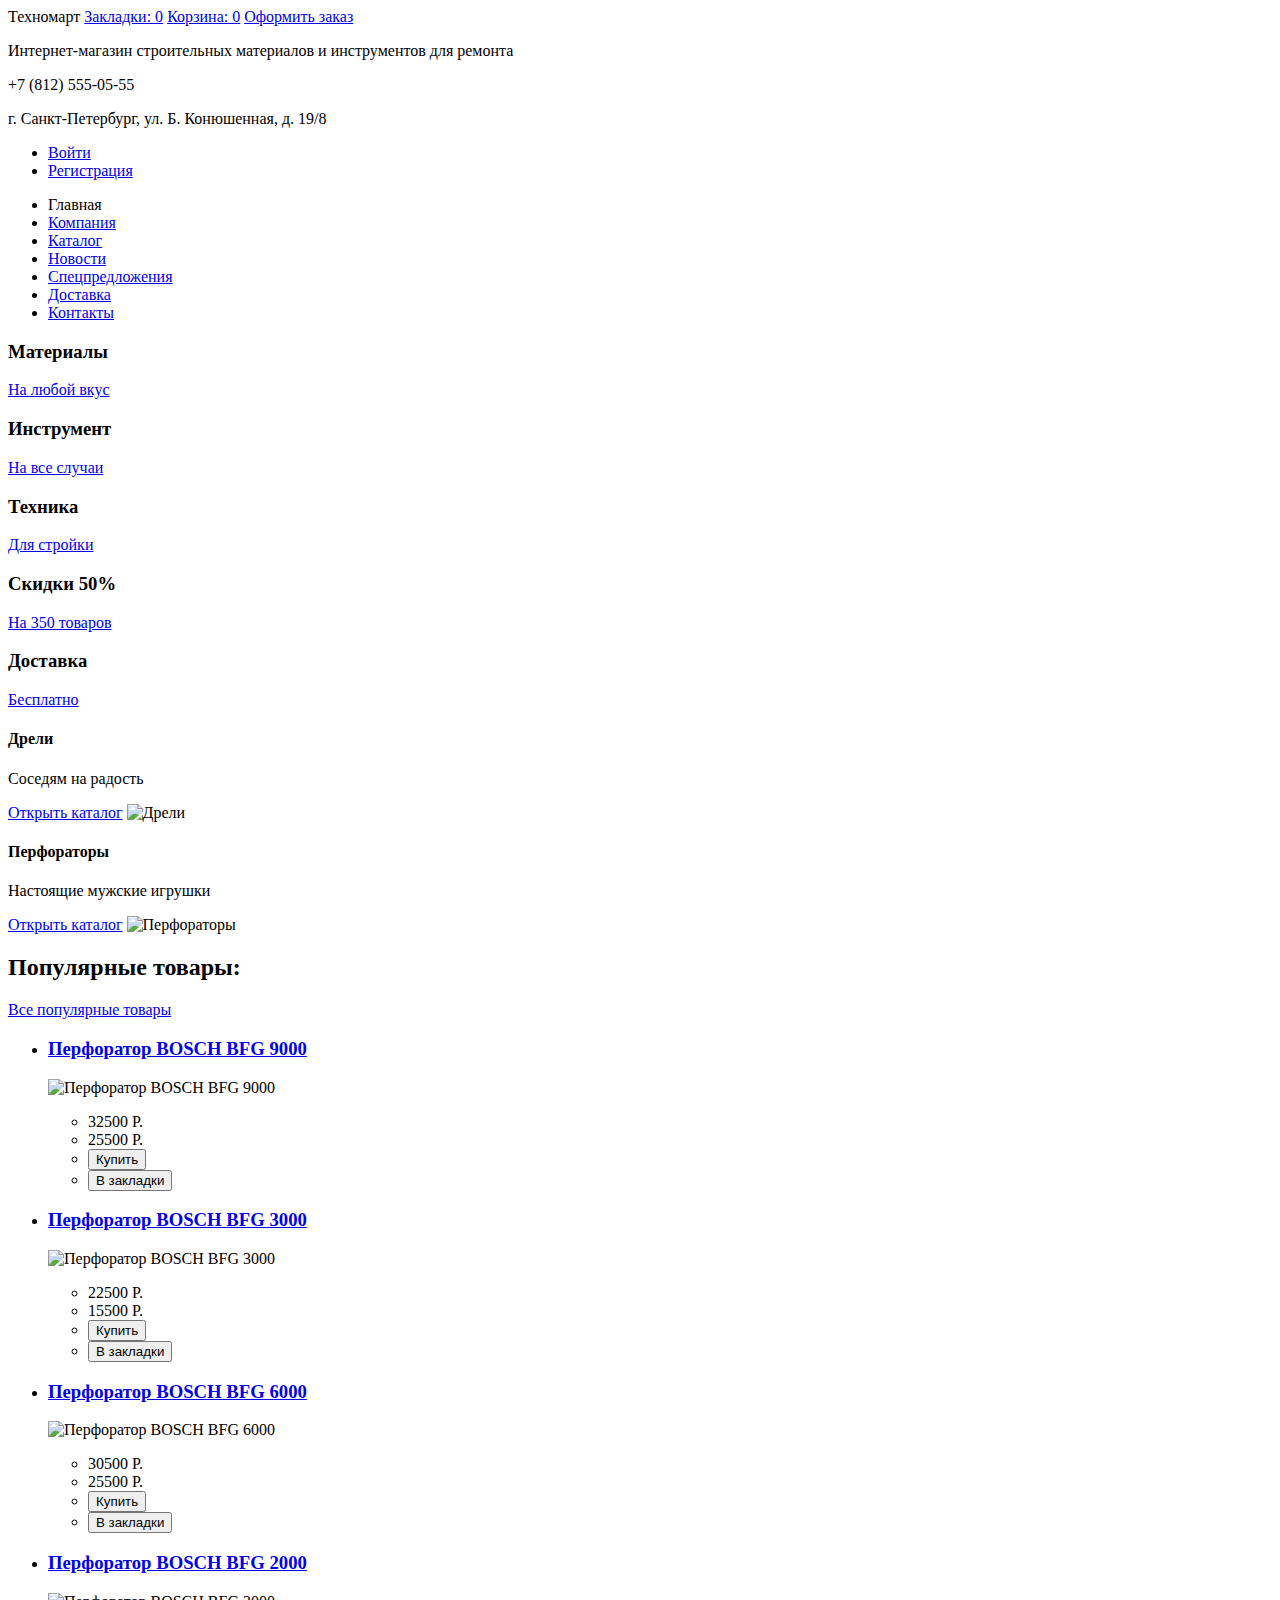
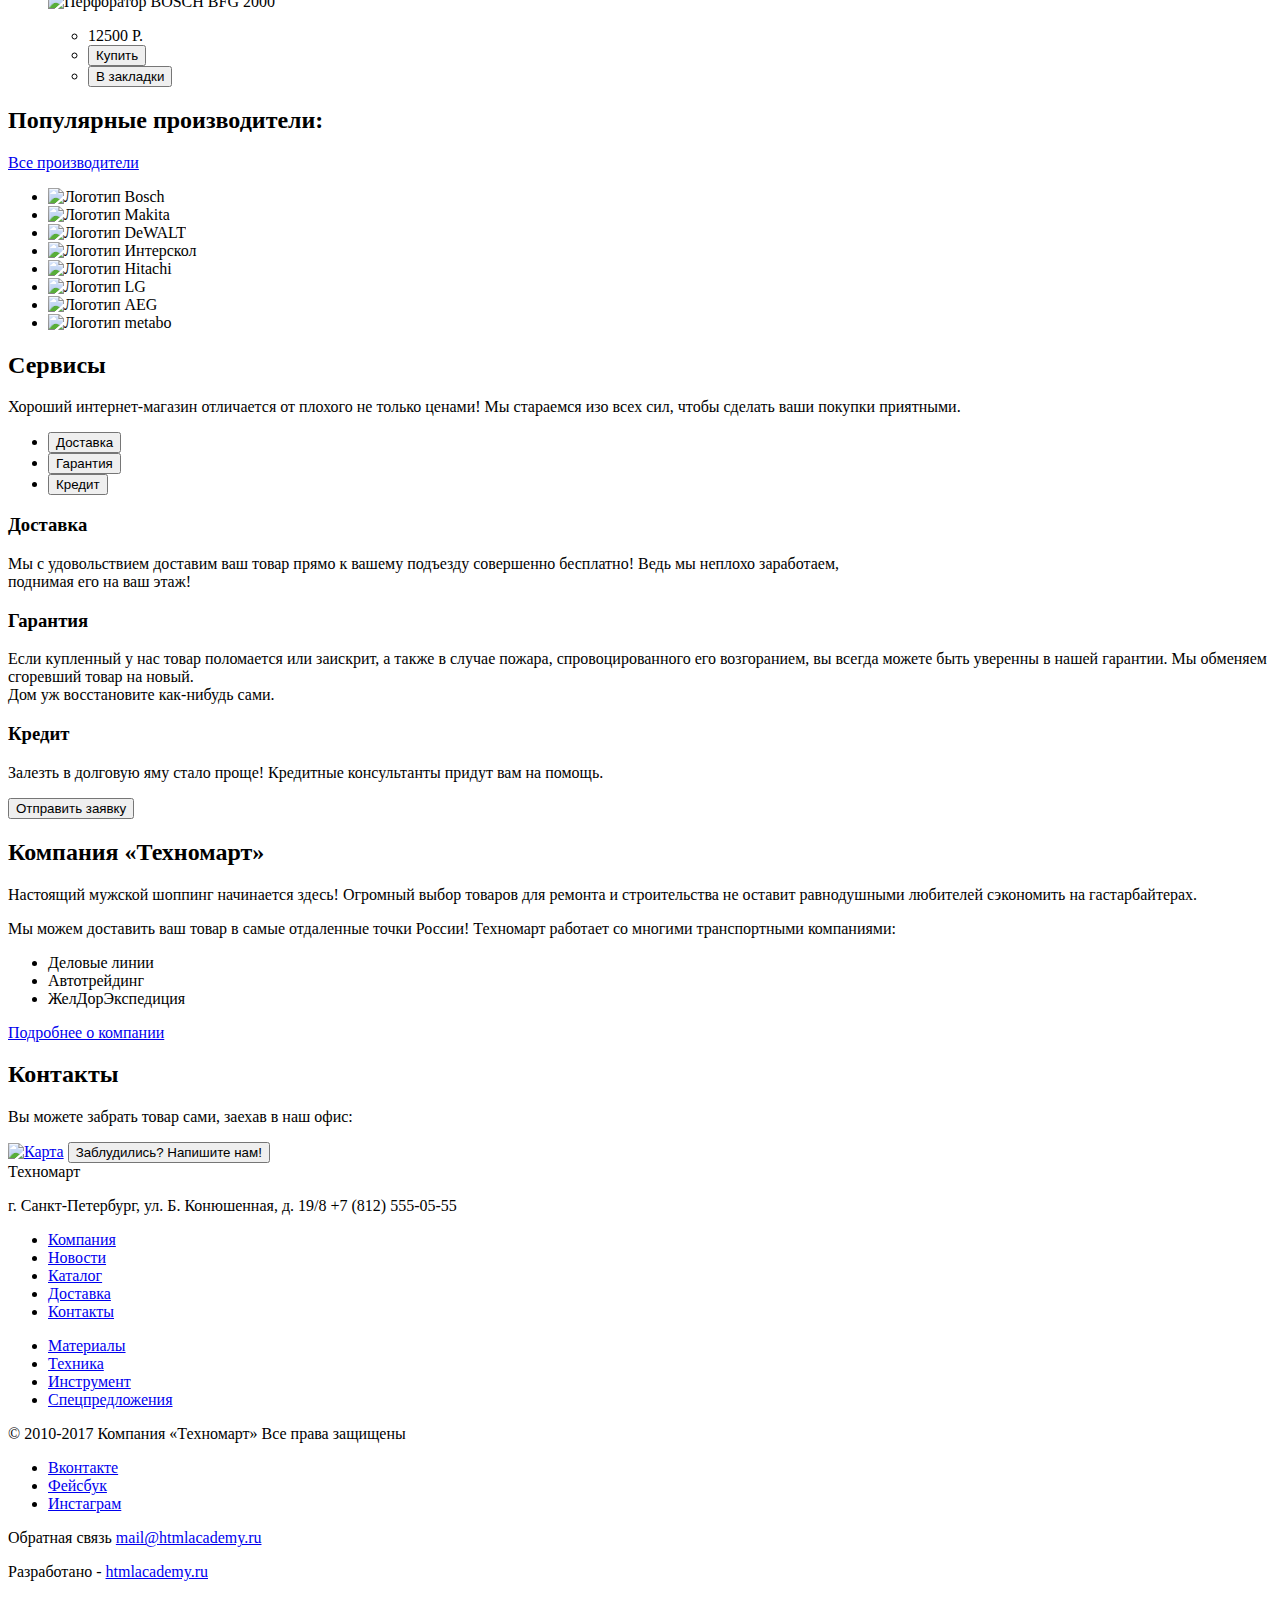
==== index.html @ b4d41f99 "Дополнила разметку личного проекта" ====
<!DOCTYPE html>
<html lang="ru">

<head>
  <meta charset="utf-8">
  <title>HTML Academy: Техномарт</title>
</head>

<body>
  <header>
    <div>
      <a>Техномарт</a>
      <a href="#">Закладки: 0</a>
      <a href="#">Корзина: 0</a>
      <a href="#">Оформить заказ</a>
    </div>
    <p>Интернет-магазин
      строительных материалов
      и инструментов для ремонта</p>
    <p>+7 (812) 555-05-55</p>
    <p>г. Санкт-Петербург, ул. Б. Конюшенная, д. 19/8</p>
    <ul>
      <li><a href="#">Войти</a></li>
      <li><a href="#">Регистрация</a></li>
    </ul>
    <nav>
      <ul>
        <li><a>Главная</a></li>
        <li><a href="#">Компания</a></li>
        <li><a href="catalog.html">Каталог</a></li>
        <li><a href="#">Новости</a></li>
        <li><a href="#">Спецпредложения</a></li>
        <li><a href="#">Доставка</a></li>
        <li><a href="#">Контакты</a></li>
      </ul>
    </nav>
  </header>
  <main>
    <h1 hidden>Интернет-магазин «Техномарт»</h1>
    <section>
      <h2 hidden>Промо-блок</h2>
      <div class="new">
        <h3><span>Материалы</span></h3>
        <a href="#">На любой вкус</a>
      </div>
      <div>
        <h3><span>Инструмент</span></h3>
        <a href="#">На все случаи</a>
      </div>
      <div>
        <h3><span>Техника</span></h3>
        <a href="#">Для стройки</a>
      </div>
      <div>
        <h3><span>Скидки 50%</span></h3>
        <a href="#">На 350 товаров</a>
      </div>
      <div>
        <h3><span>Доставка</span></h3>
        <a href="#">Бесплатно</a>
      </div>
      <div class="slider-top">
        <div>
          <h4>Дрели</h4>
          <p>Соседям на радость</p>
          <a href="catalog.html">Открыть каталог</a>
          <img src="img/slider_drill.jpg" alt="Дрели">
        </div>
        <div>
          <h4>Перфораторы</h4>
          <p>Настоящие мужские игрушки</p>
          <a href="catalog.html">Открыть каталог</a>
          <img src="img/slider_perforator.jpg" alt="Перфораторы">
        </div>
      </div>
    </section>
    <section>
      <h2>Популярные товары:</h2>
      <a href="#">Все популярные товары</a>
      <ul>
        <li>
          <h3><a href="#">Перфоратор BOSCH BFG 9000</a></h3>
          <p><img src="img/bfg9000.jpg" alt="Перфоратор BOSCH BFG 9000"></p>
          <ul>
            <li>32500 Р.</li>
            <li>25500 Р.</li>
          </ul>
          <ul>
            <li><button type="button">Купить</button></li>
            <li><button type="button">В закладки</button></li>
          </ul>
        </li>
        <li>
          <h3><a href="#">Перфоратор BOSCH BFG 3000</a></h3>
          <p><img src="img/bfg3000.jpg" alt="Перфоратор BOSCH BFG 3000"></p>
          <ul>
            <li>22500 Р.</li>
            <li>15500 Р.</li>
          </ul>
          <ul>
            <li><button type="button">Купить</button></li>
            <li><button type="button">В закладки</button></li>
          </ul>
        </li>
        <li>
          <h3><a href="#">Перфоратор BOSCH BFG 6000</a></h3>
          <p><img src="img/bfg6000.jpg" alt="Перфоратор BOSCH BFG 6000"></p>
          <ul>
            <li>30500 Р.</li>
            <li>25500 Р.</li>
          </ul>
          <ul>
            <li><button type="button">Купить</button></li>
            <li><button type="button">В закладки</button></li>
          </ul>
        </li>
        <li>
          <h3><a href="#">Перфоратор BOSCH BFG 2000</a></h3>
          <p><img src="img/bfg2000" alt="Перфоратор BOSCH BFG 2000"></p>
          <ul>
            <li>12500 Р.</li>
          </ul>
          <ul>
            <li><button type="button">Купить</button></li>
            <li><button type="button">В закладки</button></li>
          </ul>
        </li>
      </ul>
    </section>
    <section>
      <h2>Популярные производители:</h2>
      <a href="#">Все производители</a>
      <ul>
        <li><a src="#"><img src="img/bosch.jpg" alt="Логотип Bosch"></a></li>
        <li><a src="#"><img src="img/makita.jpg" alt="Логотип Makita"></a></li>
        <li><a src="#"><img src="img/dewalt.jpg" alt="Логотип DeWALT"></a></li>
        <li><a src="#"><img src="img/interskol.jpg" alt="Логотип Интерскол"></a></li>
        <li><a src="#"><img src="img/hitachi.jpg" alt="Логотип Hitachi"></a></li>
        <li><a src="#"><img src="img/lg.jpg" alt="Логотип LG"></a></li>
        <li><a src="#"><img src="img/aeg.jpg" alt="Логотип AEG"></a></li>
        <li><a src="#"><img src="img/metabo.jpg" alt="Логотип metabo"></a></li>
      </ul>
    </section>
    <section>
      <h2>Сервисы</h2>
      <p>Хороший интернет-магазин отличается от плохого не только ценами! Мы стараемся изо всех сил, чтобы сделать ваши
        покупки приятными.</p>
      <div class="slider-down">
        <ul>
          <li><button type="button">Доставка</button></li>
          <li><button type="button">Гарантия</button></li>
          <li><button type="button">Кредит</button></li>
        </ul>
        <div>
          <h3>Доставка</h3>
          <p>Мы с удовольствием доставим ваш товар прямо к вашему подъезду совершенно бесплатно!
            Ведь мы неплохо заработаем,<br> поднимая его на ваш этаж!</p>
        </div>
        <div>
          <h3>Гарантия</h3>
          <p>Если купленный у нас товар поломается или заискрит,
            а также в случае пожара, спровоцированного его возгоранием, вы
            всегда можете быть уверенны в нашей гарантии. Мы обменяем
            сгоревший товар на новый.<br>
            Дом уж восстановите как-нибудь сами.</p>
        </div>
        <div>
          <h3>Кредит</h3>
          <p>Залезть в долговую яму стало проще!
            Кредитные консультанты придут вам на помощь.</p>
          <button type="button">Отправить заявку</button>
        </div>
      </div>
    </section>
    <section>
      <h2>Компания «Техномарт»</h2>
      <p>Настоящий мужской шоппинг начинается здесь! Огромный выбор товаров для ремонта и
        строительства не оставит равнодушными любителей сэкономить на гастарбайтерах.</p>
      <p>Мы можем доставить ваш товар в самые отдаленные точки России!
        Техномарт работает со многими транспортными компаниями:</p>
      <ul>
        <li>Деловые линии</li>
        <li>Автотрейдинг</li>
        <li>ЖелДорЭкспедиция</li>
      </ul>
      <a href="#">Подробнее о компании</a>
    </section>
    <section>
      <h2>Контакты</h2>
      <p>Вы можете забрать товар сами, заехав в наш офис:</p>
      <a href="#"><img src="img/map.svg" alt="Карта"></a>
      <button type="button">Заблудились? Напишите нам!</button>
    </section>
  </main>
  <footer>
    <a>Техномарт</a>
    <p>г. Санкт-Петербург, ул. Б. Конюшенная, д. 19/8
      +7 (812) 555-05-55</p>
    <ul>
      <li><a href="#">Компания</a></li>
      <li><a href="#">Новости</a></li>
      <li><a href="catalog.html">Каталог</a></li>
      <li><a href="#">Доставка</a></li>
      <li><a href="#">Контакты</a></li>
    </ul>
    <ul>
      <li><a href="#">Материалы</a></li>
      <li><a href="#">Техника</a></li>
      <li><a href="#">Инструмент</a></li>
      <li><a href="#">Спецпредложения</a></li>
    </ul>
    <p>&copy; 2010-2017 Компания «Техномарт»
      Все права защищены</p>
    <div>
      <ul>
        <li><a href="#">Вконтакте</a></li>
        <li><a href="#">Фейсбук</a></li>
        <li><a href="#">Инстаграм</a></li>
      </ul>
    </div>
    <p>Обратная связь
      <a href="mailto:mail@htmlacademy.ru">mail@htmlacademy.ru</a></p>
    <p>Разработано -
      <a href="https://htmlacademy.ru/intensive/htmlcss">htmlacademy.ru</a></p>
  </footer>
</body>

</html>
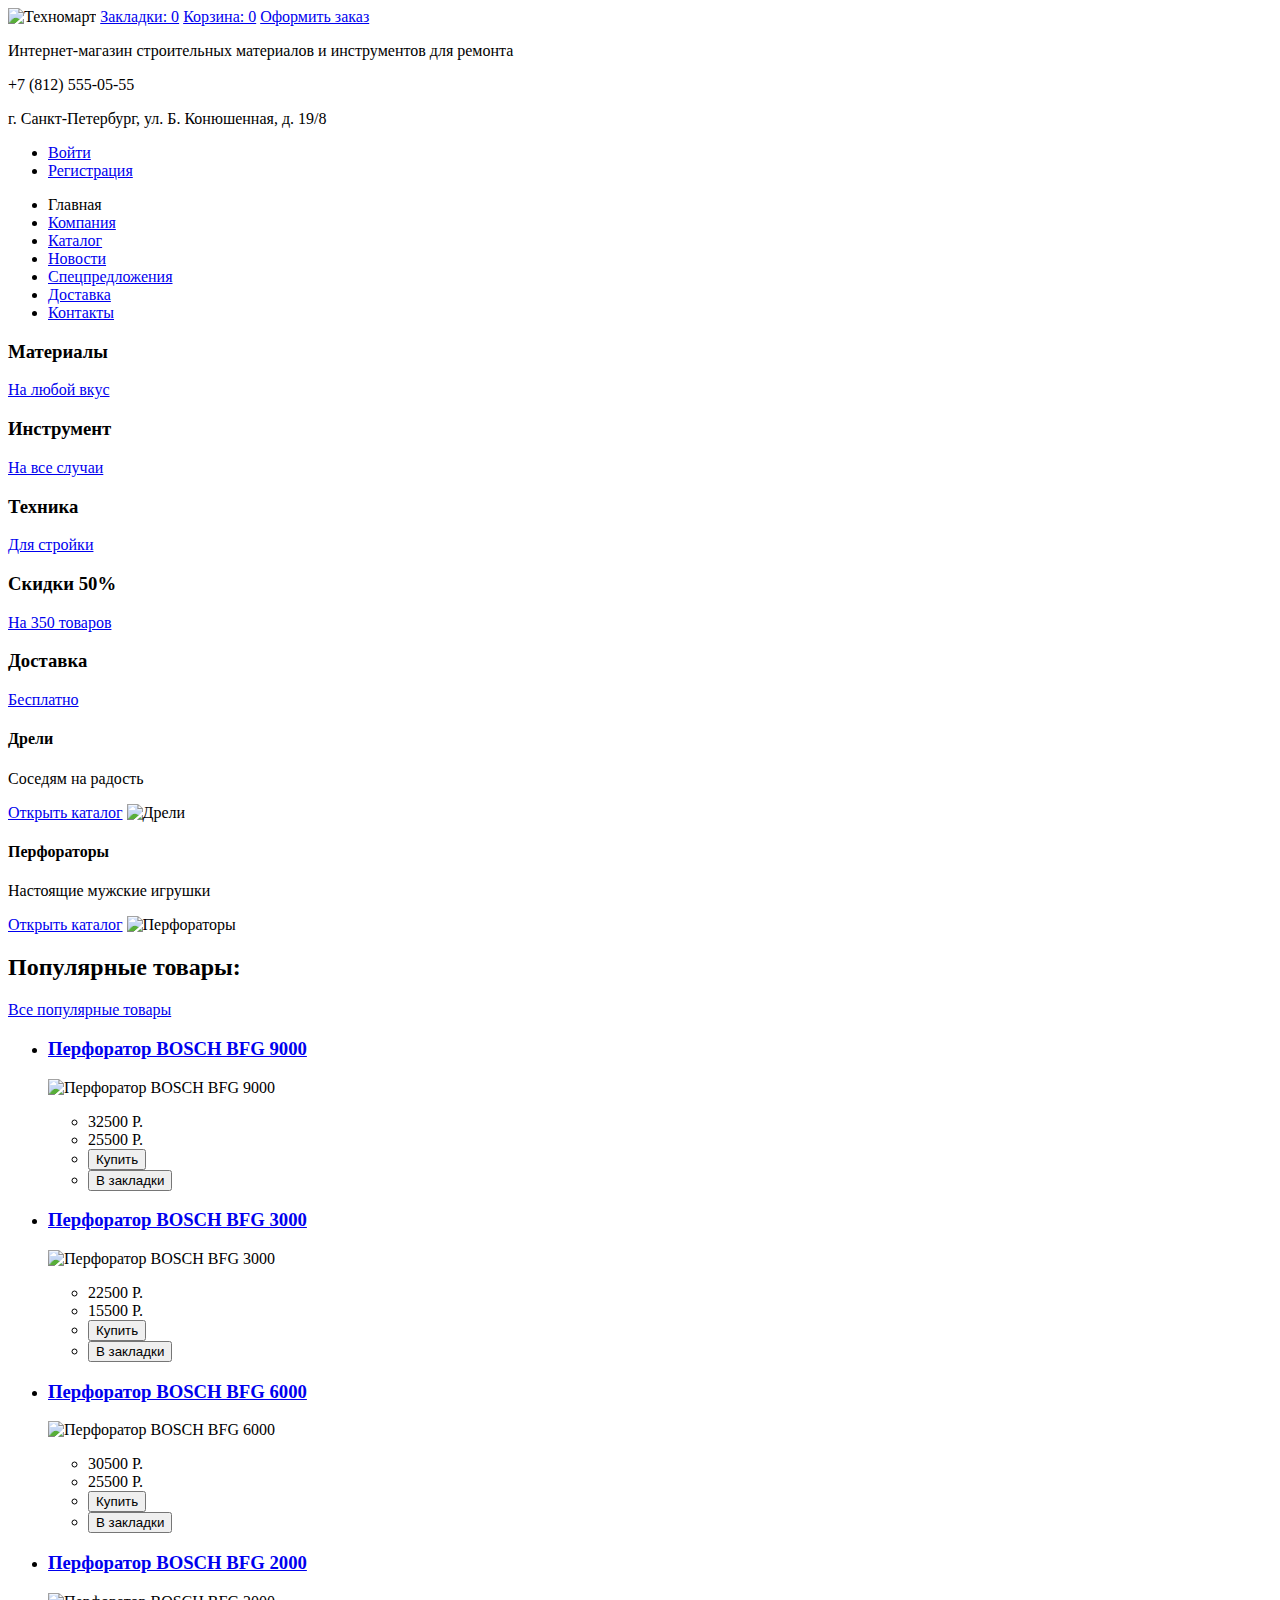
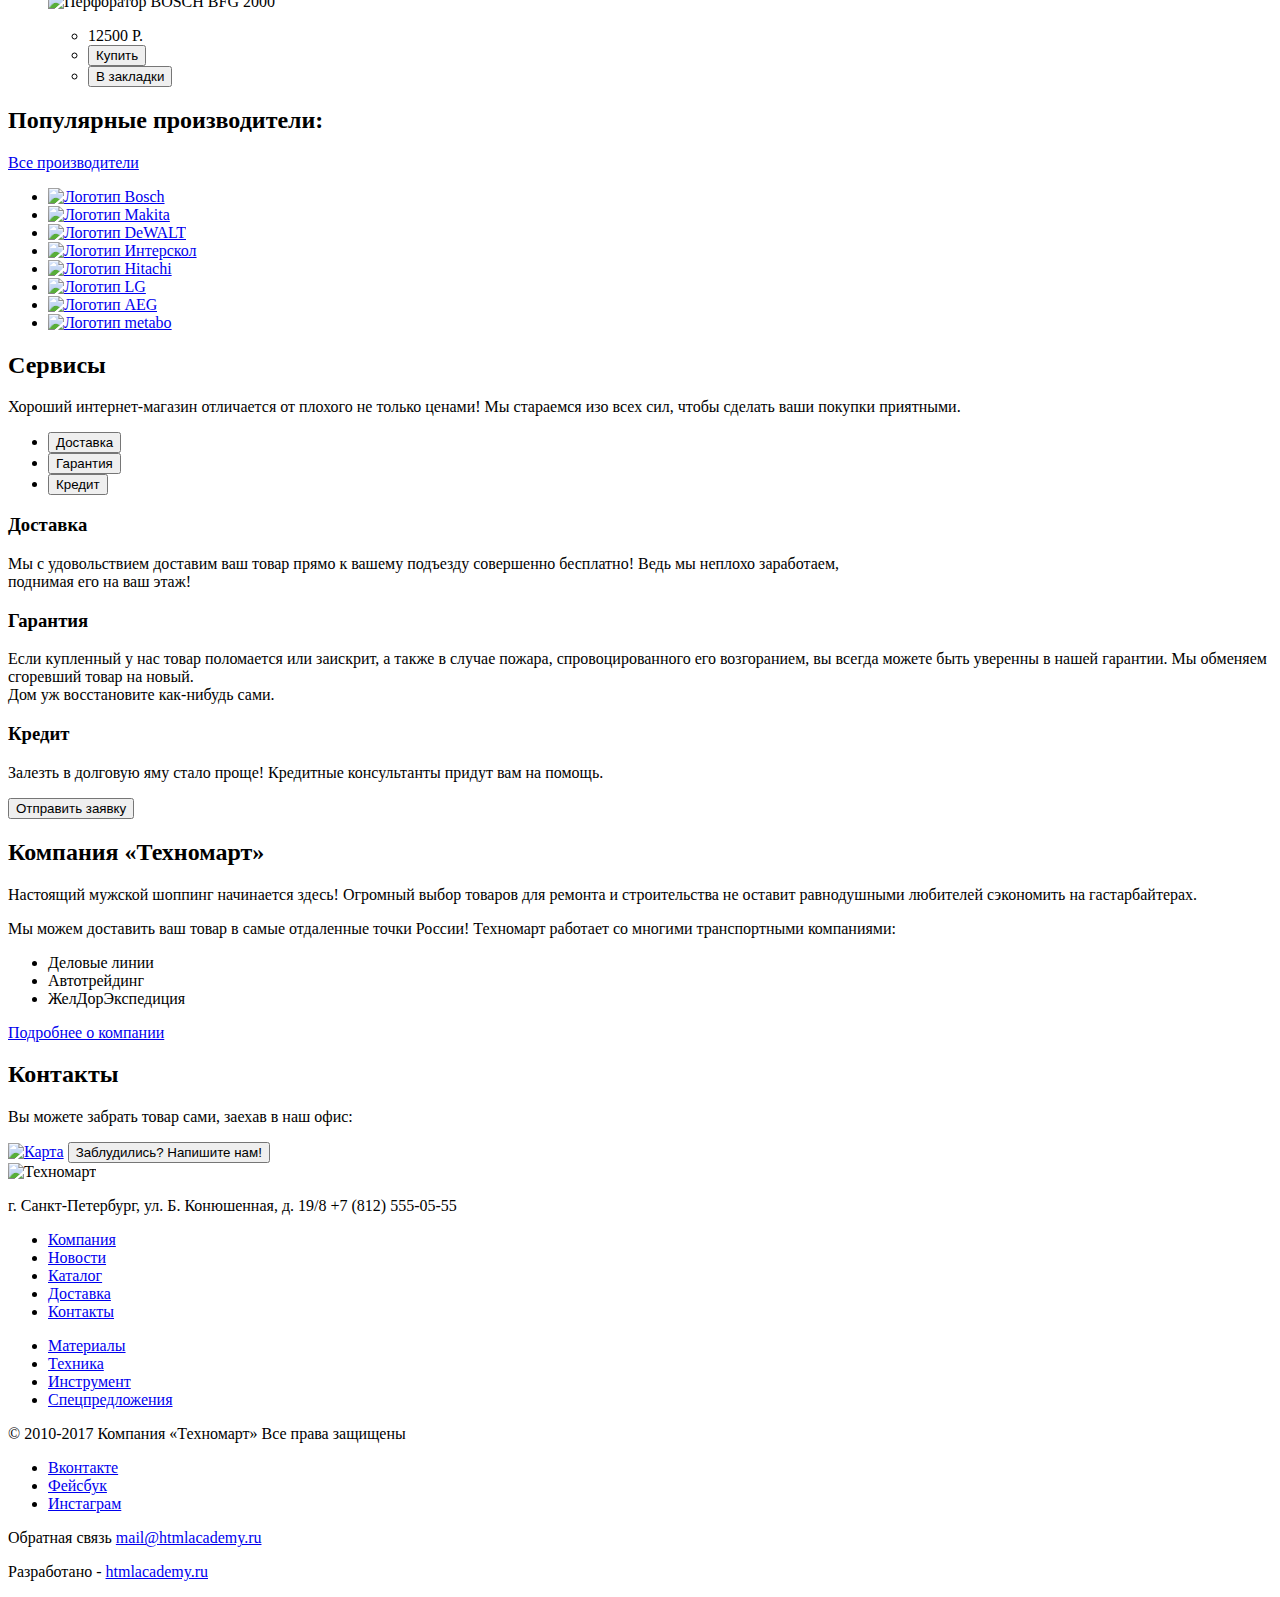
==== commit cc29f1f8: "Начинаем готовить графику" ====
--- a/index.html
+++ b/index.html
@@ -9,7 +9,7 @@
 <body>
   <header>
     <div>
-      <a>Техномарт</a>
+      <a><img src="img/logo-tekhnomart.png" width="109" height="19" alt="Техномарт"></a>
       <a href="#">Закладки: 0</a>
       <a href="#">Корзина: 0</a>
       <a href="#">Оформить заказ</a>
@@ -64,13 +64,13 @@
           <h4>Дрели</h4>
           <p>Соседям на радость</p>
           <a href="catalog.html">Открыть каталог</a>
-          <img src="img/slider_drill.jpg" alt="Дрели">
+          <img src="img/slider-top-1.jpg" width="620" height="266" alt="Дрели">
         </div>
         <div>
           <h4>Перфораторы</h4>
           <p>Настоящие мужские игрушки</p>
           <a href="catalog.html">Открыть каталог</a>
-          <img src="img/slider_perforator.jpg" alt="Перфораторы">
+          <img src="img/slider-top-2.jpg" width="620" height="266" alt="Перфораторы">
         </div>
       </div>
     </section>
@@ -80,7 +80,7 @@
       <ul>
         <li>
           <h3><a href="#">Перфоратор BOSCH BFG 9000</a></h3>
-          <p><img src="img/bfg9000.jpg" alt="Перфоратор BOSCH BFG 9000"></p>
+          <p><img src="img/bfg9000.jpg" width="218" height="170" alt="Перфоратор BOSCH BFG 9000"></p>
           <ul>
             <li>32500 Р.</li>
             <li>25500 Р.</li>
@@ -92,7 +92,7 @@
         </li>
         <li>
           <h3><a href="#">Перфоратор BOSCH BFG 3000</a></h3>
-          <p><img src="img/bfg3000.jpg" alt="Перфоратор BOSCH BFG 3000"></p>
+          <p><img src="img/bfg3000.jpg" width="218" height="170" alt="Перфоратор BOSCH BFG 3000"></p>
           <ul>
             <li>22500 Р.</li>
             <li>15500 Р.</li>
@@ -104,7 +104,7 @@
         </li>
         <li>
           <h3><a href="#">Перфоратор BOSCH BFG 6000</a></h3>
-          <p><img src="img/bfg6000.jpg" alt="Перфоратор BOSCH BFG 6000"></p>
+          <p><img src="img/bfg6000.jpg" width="218" height="170" alt="Перфоратор BOSCH BFG 6000"></p>
           <ul>
             <li>30500 Р.</li>
             <li>25500 Р.</li>
@@ -116,7 +116,7 @@
         </li>
         <li>
           <h3><a href="#">Перфоратор BOSCH BFG 2000</a></h3>
-          <p><img src="img/bfg2000" alt="Перфоратор BOSCH BFG 2000"></p>
+          <p><img src="img/bfg2000" width="218" height="170" alt="Перфоратор BOSCH BFG 2000"></p>
           <ul>
             <li>12500 Р.</li>
           </ul>
@@ -131,14 +131,14 @@
       <h2>Популярные производители:</h2>
       <a href="#">Все производители</a>
       <ul>
-        <li><a src="#"><img src="img/bosch.jpg" alt="Логотип Bosch"></a></li>
-        <li><a src="#"><img src="img/makita.jpg" alt="Логотип Makita"></a></li>
-        <li><a src="#"><img src="img/dewalt.jpg" alt="Логотип DeWALT"></a></li>
-        <li><a src="#"><img src="img/interskol.jpg" alt="Логотип Интерскол"></a></li>
-        <li><a src="#"><img src="img/hitachi.jpg" alt="Логотип Hitachi"></a></li>
-        <li><a src="#"><img src="img/lg.jpg" alt="Логотип LG"></a></li>
-        <li><a src="#"><img src="img/aeg.jpg" alt="Логотип AEG"></a></li>
-        <li><a src="#"><img src="img/metabo.jpg" alt="Логотип metabo"></a></li>
+        <li><a href="#"><img src="img/bosch.png" width="126" height="37" alt="Логотип Bosch"></a></li>
+        <li><a href="#"><img src="img/makita.png" width="123" height="40" alt="Логотип Makita"></a></li>
+        <li><a href="#"><img src="img/de-walt.png" width="146" height="44" alt="Логотип DeWALT"></a></li>
+        <li><a href="#"><img src="img/interskol.png" width="200" height="88" alt="Логотип Интерскол"></a></li>
+        <li><a href="#"><img src="img/hitachi.png" width="169" height="31" alt="Логотип Hitachi"></a></li>
+        <li><a href="#"><img src="img/lg.png" width="121" height="73" alt="Логотип LG"></a></li>
+        <li><a href="#"><img src="img/aeg.png" width="151" height="96" alt="Логотип AEG"></a></li>
+        <li><a href="#"><img src="img/metabo.png" width="204" height="69" alt="Логотип metabo"></a></li>
       </ul>
     </section>
     <section>
@@ -188,12 +188,12 @@
     <section>
       <h2>Контакты</h2>
       <p>Вы можете забрать товар сами, заехав в наш офис:</p>
-      <a href="#"><img src="img/map.svg" alt="Карта"></a>
+      <a href="#"><img src="img/map-small.png" width="300" height="158" alt="Карта"></a>
       <button type="button">Заблудились? Напишите нам!</button>
     </section>
   </main>
   <footer>
-    <a>Техномарт</a>
+    <a><img src="img/logo-tekhnomart.png" width="138" height="23" alt="Техномарт"></a>
     <p>г. Санкт-Петербург, ул. Б. Конюшенная, д. 19/8
       +7 (812) 555-05-55</p>
     <ul>
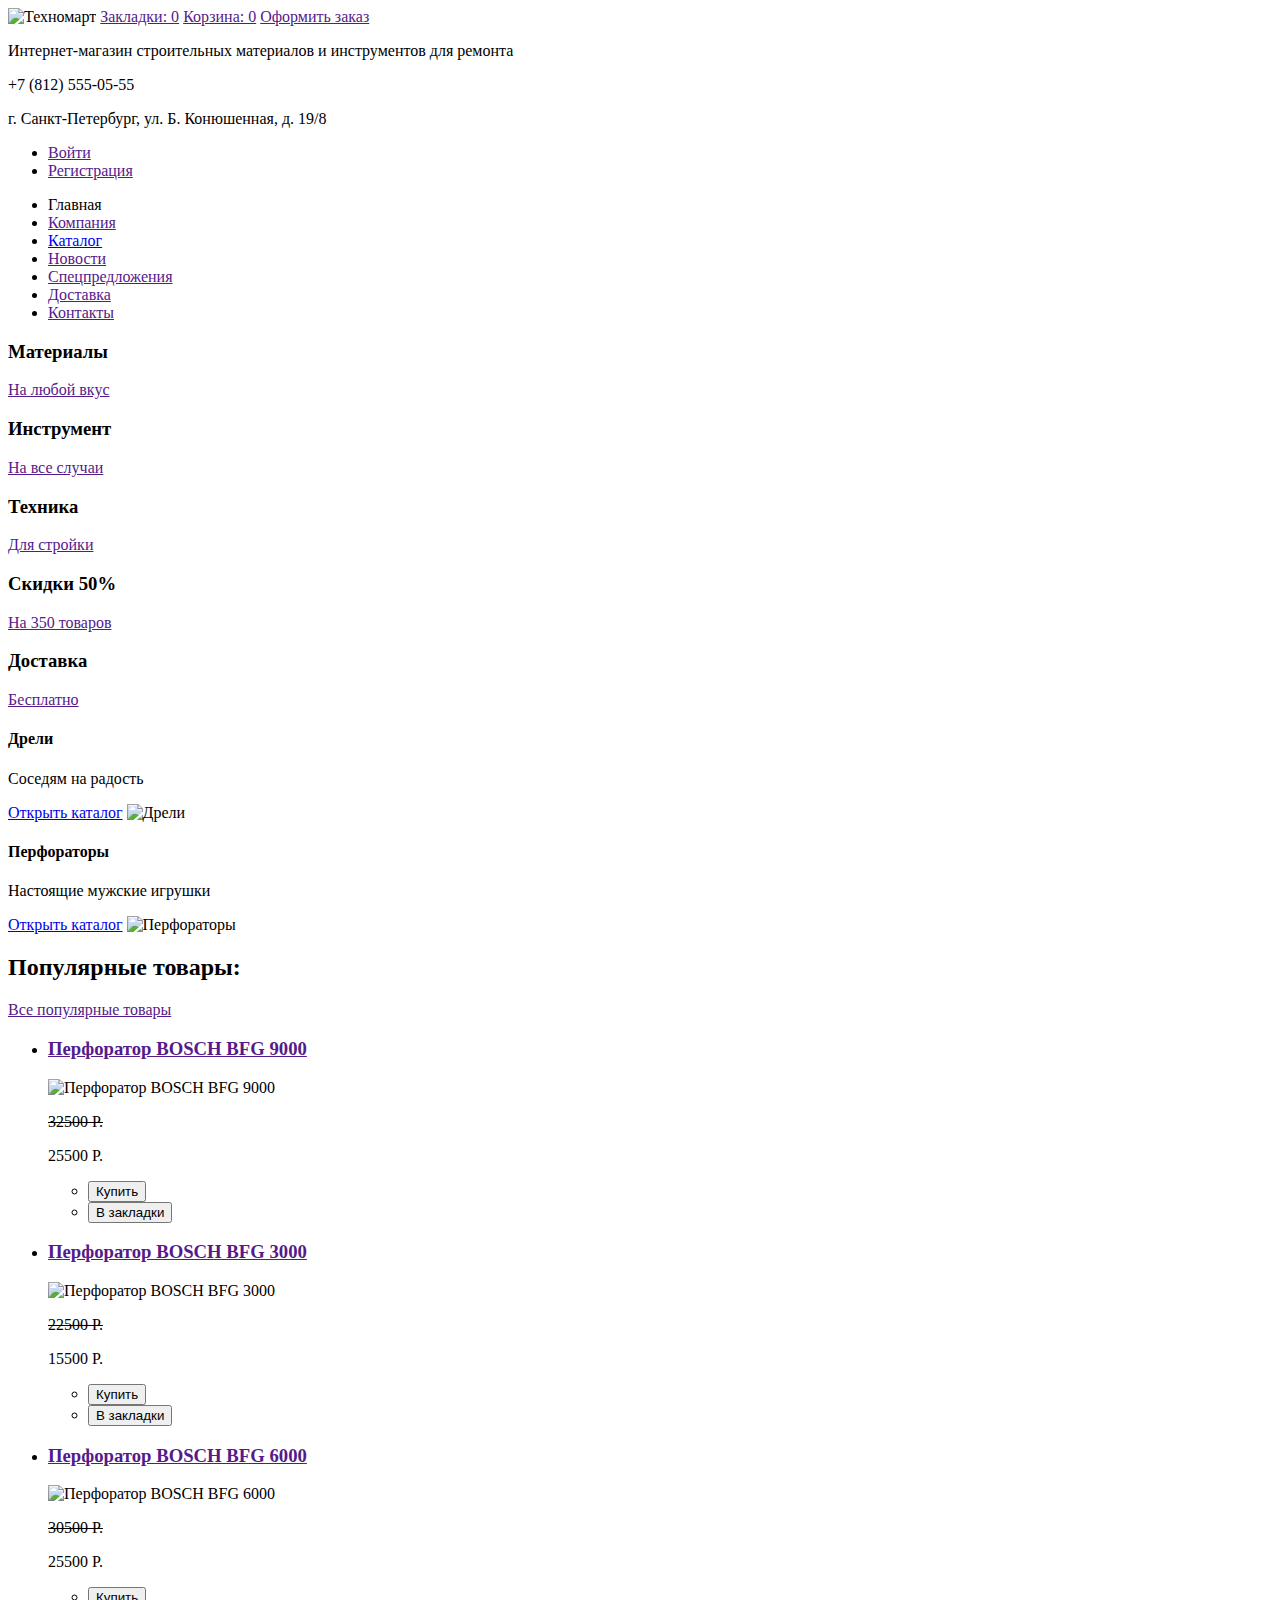
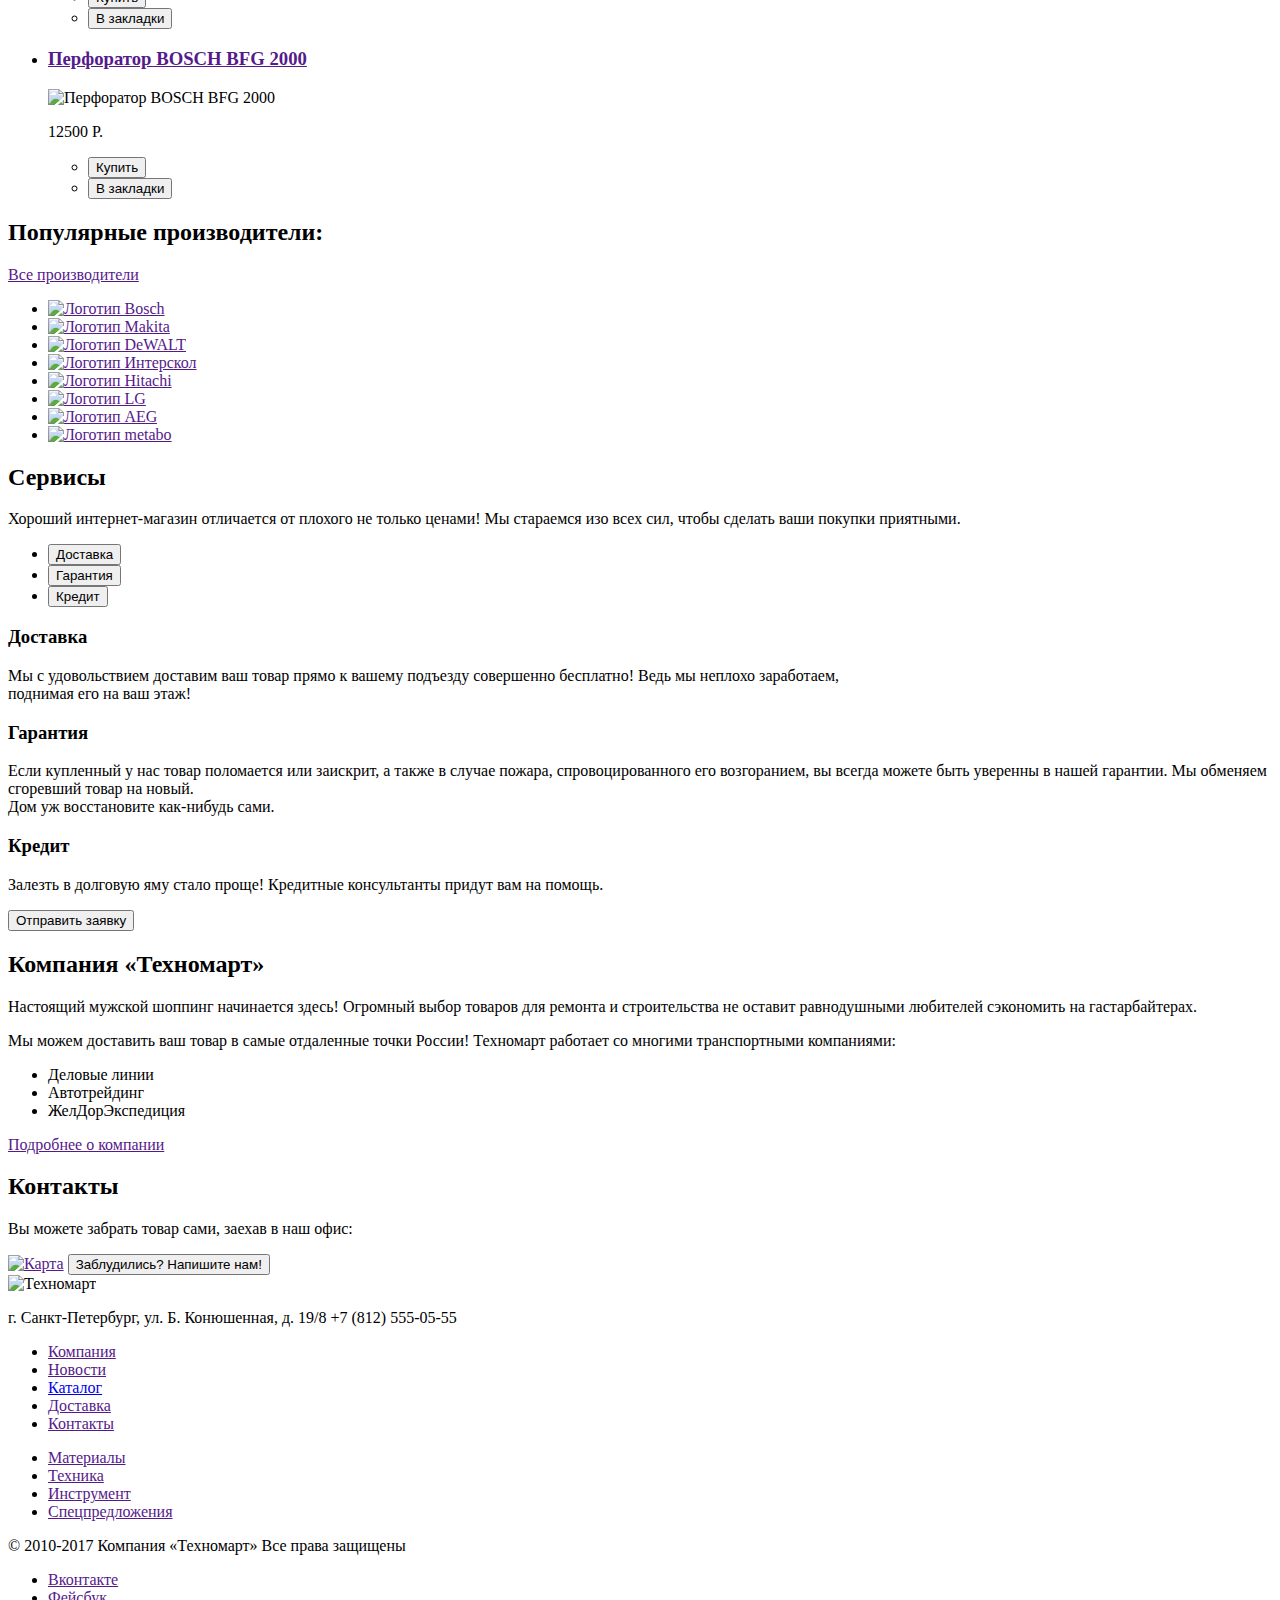
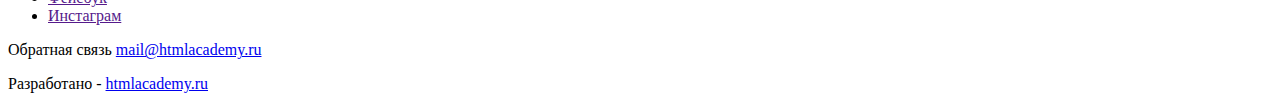
==== commit 75550021: "Правки в верстку согласно замечаниям" ====
--- a/index.html
+++ b/index.html
@@ -10,9 +10,9 @@
   <header>
     <div>
       <a><img src="img/logo-tekhnomart.png" width="109" height="19" alt="Техномарт"></a>
-      <a href="#">Закладки: 0</a>
-      <a href="#">Корзина: 0</a>
-      <a href="#">Оформить заказ</a>
+      <a href="">Закладки: 0</a>
+      <a href="">Корзина: 0</a>
+      <a href="">Оформить заказ</a>
     </div>
     <p>Интернет-магазин
       строительных материалов
@@ -20,18 +20,18 @@
     <p>+7 (812) 555-05-55</p>
     <p>г. Санкт-Петербург, ул. Б. Конюшенная, д. 19/8</p>
     <ul>
-      <li><a href="#">Войти</a></li>
-      <li><a href="#">Регистрация</a></li>
+      <li><a href="">Войти</a></li>
+      <li><a href="">Регистрация</a></li>
     </ul>
     <nav>
       <ul>
         <li><a>Главная</a></li>
-        <li><a href="#">Компания</a></li>
+        <li><a href="">Компания</a></li>
         <li><a href="catalog.html">Каталог</a></li>
-        <li><a href="#">Новости</a></li>
-        <li><a href="#">Спецпредложения</a></li>
-        <li><a href="#">Доставка</a></li>
-        <li><a href="#">Контакты</a></li>
+        <li><a href="">Новости</a></li>
+        <li><a href="">Спецпредложения</a></li>
+        <li><a href="">Доставка</a></li>
+        <li><a href="">Контакты</a></li>
       </ul>
     </nav>
   </header>
@@ -41,23 +41,23 @@
       <h2 hidden>Промо-блок</h2>
       <div class="new">
         <h3><span>Материалы</span></h3>
-        <a href="#">На любой вкус</a>
+        <a href="">На любой вкус</a>
       </div>
       <div>
         <h3><span>Инструмент</span></h3>
-        <a href="#">На все случаи</a>
+        <a href="">На все случаи</a>
       </div>
       <div>
         <h3><span>Техника</span></h3>
-        <a href="#">Для стройки</a>
+        <a href="">Для стройки</a>
       </div>
       <div>
         <h3><span>Скидки 50%</span></h3>
-        <a href="#">На 350 товаров</a>
+        <a href="">На 350 товаров</a>
       </div>
       <div>
         <h3><span>Доставка</span></h3>
-        <a href="#">Бесплатно</a>
+        <a href="">Бесплатно</a>
       </div>
       <div class="slider-top">
         <div>
@@ -76,50 +76,42 @@
     </section>
     <section>
       <h2>Популярные товары:</h2>
-      <a href="#">Все популярные товары</a>
-      <ul>
-        <li>
-          <h3><a href="#">Перфоратор BOSCH BFG 9000</a></h3>
+      <a href="">Все популярные товары</a>
+      <ul>
+        <li>
+          <h3><a href="">Перфоратор BOSCH BFG 9000</a></h3>
           <p><img src="img/bfg9000.jpg" width="218" height="170" alt="Перфоратор BOSCH BFG 9000"></p>
-          <ul>
-            <li>32500 Р.</li>
-            <li>25500 Р.</li>
-          </ul>
-          <ul>
-            <li><button type="button">Купить</button></li>
-            <li><button type="button">В закладки</button></li>
-          </ul>
-        </li>
-        <li>
-          <h3><a href="#">Перфоратор BOSCH BFG 3000</a></h3>
+          <del>32500 Р.</del>
+          <p>25500 Р.</p>
+          <ul>
+            <li><button type="button">Купить</button></li>
+            <li><button type="button">В закладки</button></li>
+          </ul>
+        </li>
+        <li>
+          <h3><a href="">Перфоратор BOSCH BFG 3000</a></h3>
           <p><img src="img/bfg3000.jpg" width="218" height="170" alt="Перфоратор BOSCH BFG 3000"></p>
-          <ul>
-            <li>22500 Р.</li>
-            <li>15500 Р.</li>
-          </ul>
-          <ul>
-            <li><button type="button">Купить</button></li>
-            <li><button type="button">В закладки</button></li>
-          </ul>
-        </li>
-        <li>
-          <h3><a href="#">Перфоратор BOSCH BFG 6000</a></h3>
+          <del>22500 Р.</del>
+          <p>15500 Р.</p>
+          <ul>
+            <li><button type="button">Купить</button></li>
+            <li><button type="button">В закладки</button></li>
+          </ul>
+        </li>
+        <li>
+          <h3><a href="">Перфоратор BOSCH BFG 6000</a></h3>
           <p><img src="img/bfg6000.jpg" width="218" height="170" alt="Перфоратор BOSCH BFG 6000"></p>
-          <ul>
-            <li>30500 Р.</li>
-            <li>25500 Р.</li>
-          </ul>
-          <ul>
-            <li><button type="button">Купить</button></li>
-            <li><button type="button">В закладки</button></li>
-          </ul>
-        </li>
-        <li>
-          <h3><a href="#">Перфоратор BOSCH BFG 2000</a></h3>
+          <del>30500 Р.</del>
+          <p>25500 Р.</p>
+          <ul>
+            <li><button type="button">Купить</button></li>
+            <li><button type="button">В закладки</button></li>
+          </ul>
+        </li>
+        <li>
+          <h3><a href="">Перфоратор BOSCH BFG 2000</a></h3>
           <p><img src="img/bfg2000" width="218" height="170" alt="Перфоратор BOSCH BFG 2000"></p>
-          <ul>
-            <li>12500 Р.</li>
-          </ul>
+          <p>12500 Р.</p>
           <ul>
             <li><button type="button">Купить</button></li>
             <li><button type="button">В закладки</button></li>
@@ -129,16 +121,16 @@
     </section>
     <section>
       <h2>Популярные производители:</h2>
-      <a href="#">Все производители</a>
-      <ul>
-        <li><a href="#"><img src="img/bosch.png" width="126" height="37" alt="Логотип Bosch"></a></li>
-        <li><a href="#"><img src="img/makita.png" width="123" height="40" alt="Логотип Makita"></a></li>
-        <li><a href="#"><img src="img/de-walt.png" width="146" height="44" alt="Логотип DeWALT"></a></li>
-        <li><a href="#"><img src="img/interskol.png" width="200" height="88" alt="Логотип Интерскол"></a></li>
-        <li><a href="#"><img src="img/hitachi.png" width="169" height="31" alt="Логотип Hitachi"></a></li>
-        <li><a href="#"><img src="img/lg.png" width="121" height="73" alt="Логотип LG"></a></li>
-        <li><a href="#"><img src="img/aeg.png" width="151" height="96" alt="Логотип AEG"></a></li>
-        <li><a href="#"><img src="img/metabo.png" width="204" height="69" alt="Логотип metabo"></a></li>
+      <a href="">Все производители</a>
+      <ul>
+        <li><a href=""><img src="img/bosch.png" width="126" height="37" alt="Логотип Bosch"></a></li>
+        <li><a href=""><img src="img/makita.png" width="123" height="40" alt="Логотип Makita"></a></li>
+        <li><a href=""><img src="img/de-walt.png" width="146" height="44" alt="Логотип DeWALT"></a></li>
+        <li><a href=""><img src="img/interskol.png" width="200" height="88" alt="Логотип Интерскол"></a></li>
+        <li><a href=""><img src="img/hitachi.png" width="169" height="31" alt="Логотип Hitachi"></a></li>
+        <li><a href=""><img src="img/lg.png" width="121" height="73" alt="Логотип LG"></a></li>
+        <li><a href=""><img src="img/aeg.png" width="151" height="96" alt="Логотип AEG"></a></li>
+        <li><a href=""><img src="img/metabo.png" width="204" height="69" alt="Логотип metabo"></a></li>
       </ul>
     </section>
     <section>
@@ -183,12 +175,12 @@
         <li>Автотрейдинг</li>
         <li>ЖелДорЭкспедиция</li>
       </ul>
-      <a href="#">Подробнее о компании</a>
+      <a href="">Подробнее о компании</a>
     </section>
     <section>
       <h2>Контакты</h2>
       <p>Вы можете забрать товар сами, заехав в наш офис:</p>
-      <a href="#"><img src="img/map-small.png" width="300" height="158" alt="Карта"></a>
+      <a href=""><img src="img/map-small.png" width="300" height="158" alt="Карта"></a>
       <button type="button">Заблудились? Напишите нам!</button>
     </section>
   </main>
@@ -197,25 +189,25 @@
     <p>г. Санкт-Петербург, ул. Б. Конюшенная, д. 19/8
       +7 (812) 555-05-55</p>
     <ul>
-      <li><a href="#">Компания</a></li>
-      <li><a href="#">Новости</a></li>
+      <li><a href="">Компания</a></li>
+      <li><a href="">Новости</a></li>
       <li><a href="catalog.html">Каталог</a></li>
-      <li><a href="#">Доставка</a></li>
-      <li><a href="#">Контакты</a></li>
+      <li><a href="">Доставка</a></li>
+      <li><a href="">Контакты</a></li>
     </ul>
     <ul>
-      <li><a href="#">Материалы</a></li>
-      <li><a href="#">Техника</a></li>
-      <li><a href="#">Инструмент</a></li>
-      <li><a href="#">Спецпредложения</a></li>
+      <li><a href="">Материалы</a></li>
+      <li><a href="">Техника</a></li>
+      <li><a href="">Инструмент</a></li>
+      <li><a href="">Спецпредложения</a></li>
     </ul>
     <p>&copy; 2010-2017 Компания «Техномарт»
       Все права защищены</p>
     <div>
       <ul>
-        <li><a href="#">Вконтакте</a></li>
-        <li><a href="#">Фейсбук</a></li>
-        <li><a href="#">Инстаграм</a></li>
+        <li><a href="">Вконтакте</a></li>
+        <li><a href="">Фейсбук</a></li>
+        <li><a href="">Инстаграм</a></li>
       </ul>
     </div>
     <p>Обратная связь
@@ -225,4 +217,4 @@
   </footer>
 </body>
 
-</html>
+</html>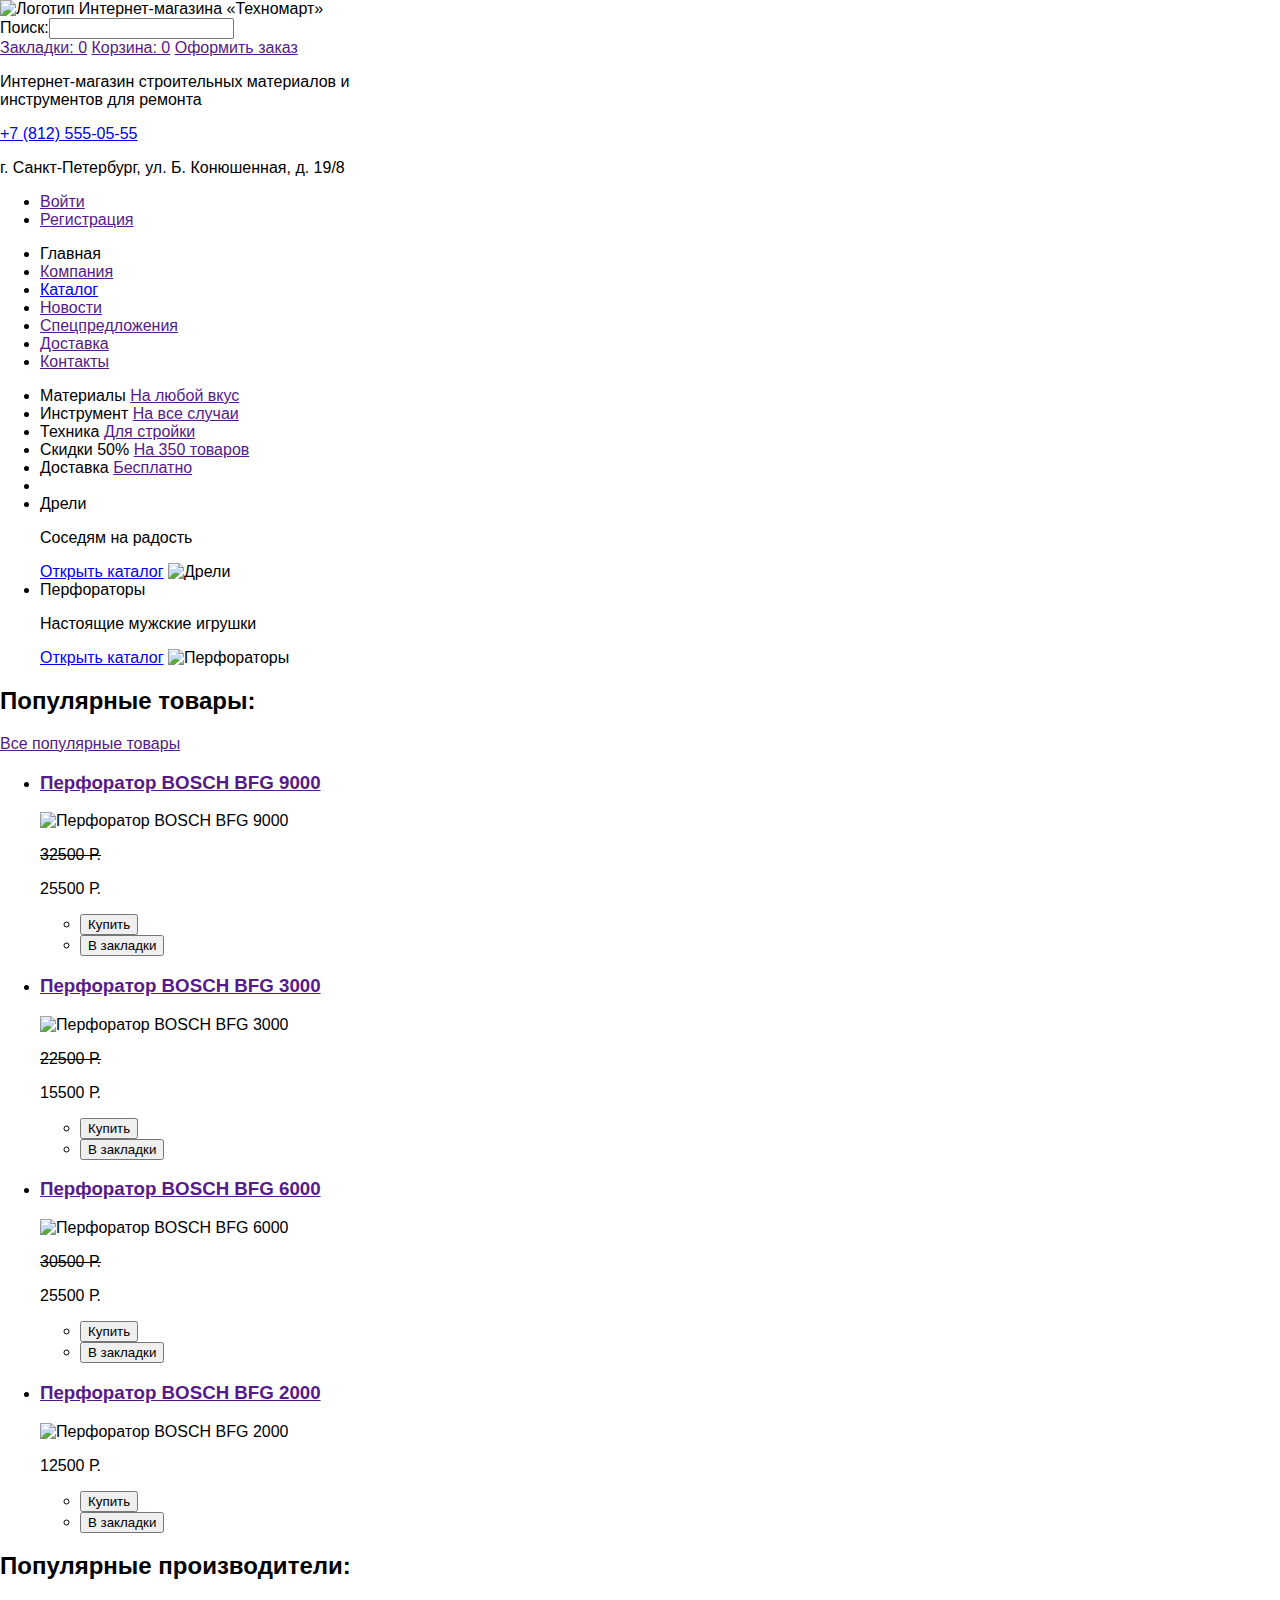
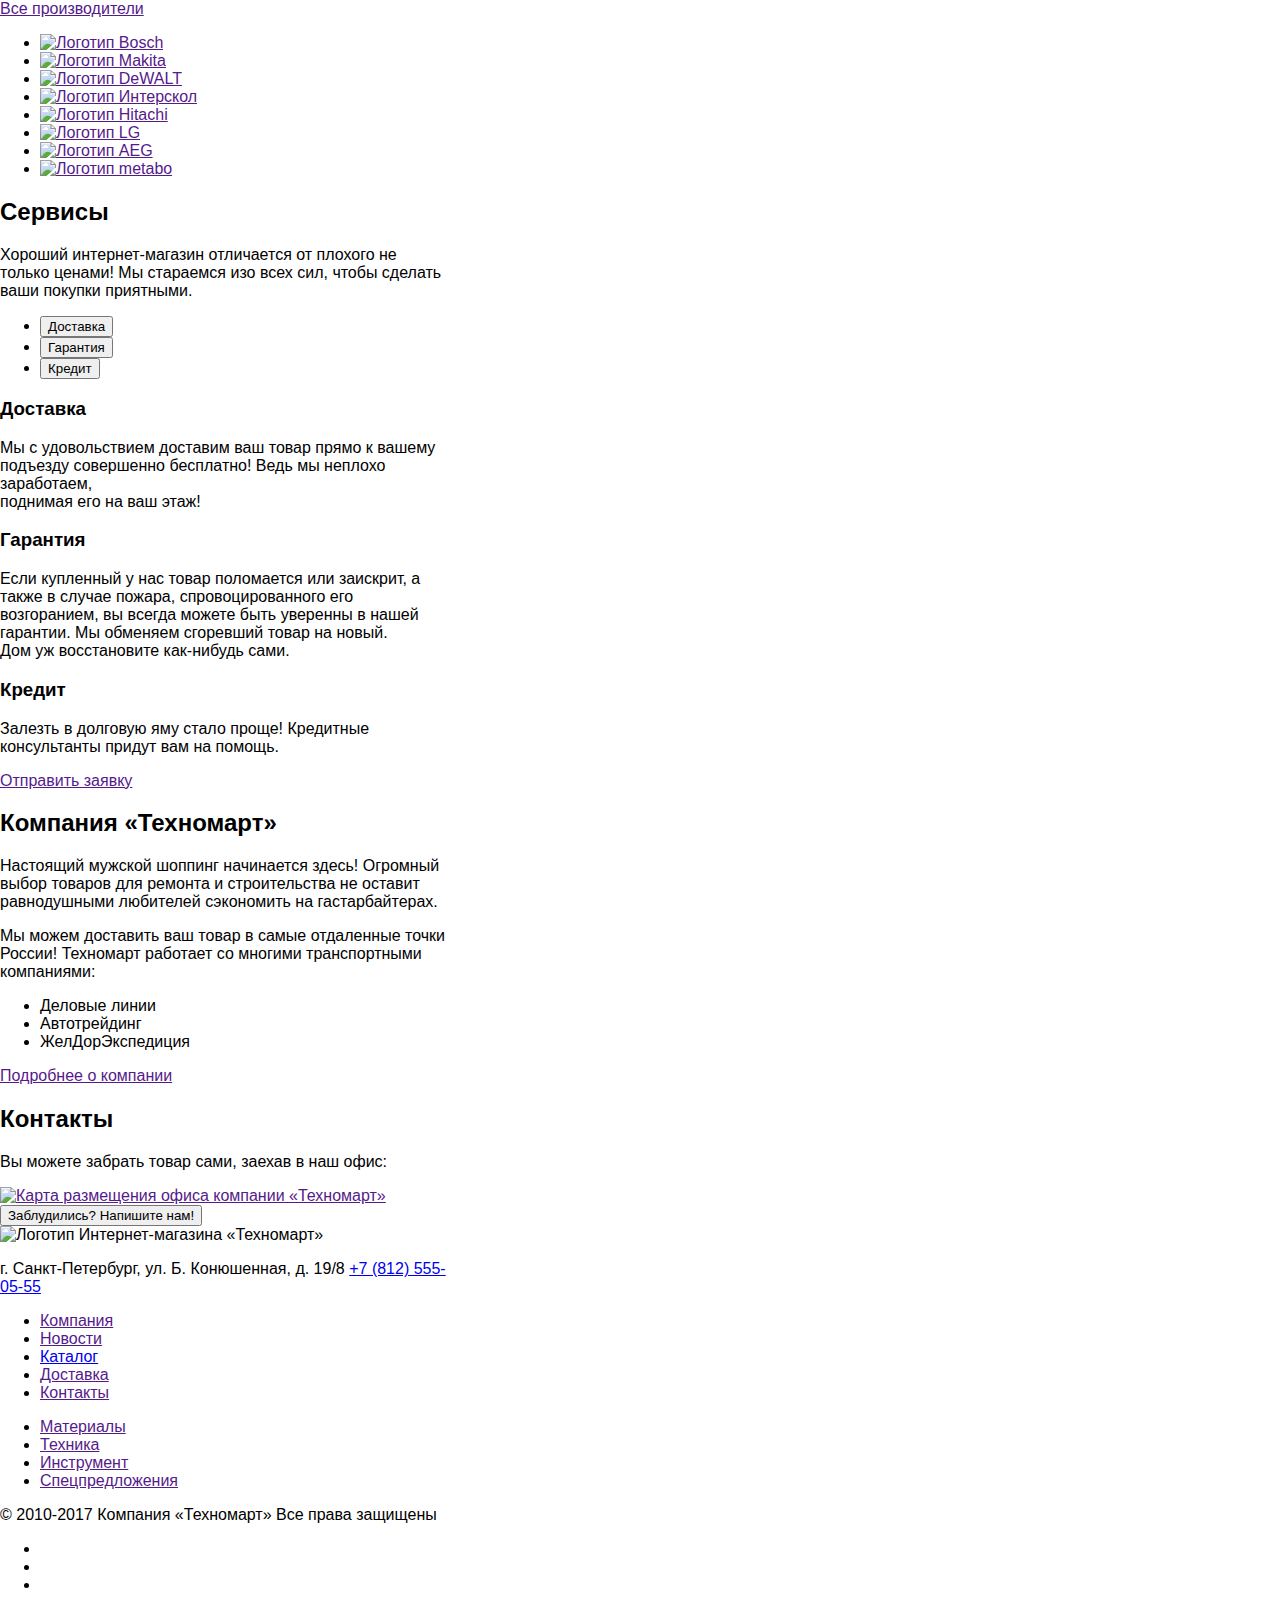
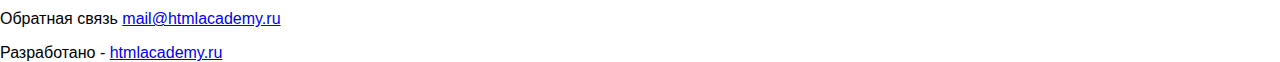
==== commit 04ae92cb: "Улучшена доступность сайта" ====
--- a/index.html
+++ b/index.html
@@ -4,12 +4,16 @@
 <head>
   <meta charset="utf-8">
   <title>HTML Academy: Техномарт</title>
+  <link rel="stylesheet" href="css/style.css">
 </head>
 
 <body>
   <header>
     <div>
-      <a><img src="img/logo-tekhnomart.png" width="109" height="19" alt="Техномарт"></a>
+      <a><img src="img/logo-tekhnomart.png" width="109" height="19" alt="Логотип Интернет-магазина «Техномарт»"></a>
+      <form action="https://echo.htmlacademy.ru" method="get">
+        <label>Поиск:<input type="text" id="search" name="search"></label>
+      </form>
       <a href="">Закладки: 0</a>
       <a href="">Корзина: 0</a>
       <a href="">Оформить заказ</a>
@@ -17,12 +21,21 @@
     <p>Интернет-магазин
       строительных материалов
       и инструментов для ремонта</p>
-    <p>+7 (812) 555-05-55</p>
+    <a href="tel:+78125550555">+7 (812) 555-05-55</a>
     <p>г. Санкт-Петербург, ул. Б. Конюшенная, д. 19/8</p>
-    <ul>
-      <li><a href="">Войти</a></li>
-      <li><a href="">Регистрация</a></li>
-    </ul>
+    <div>
+      <ul>
+        <li><a href="">Войти</a></li>
+        <li><a href="">Регистрация</a></li>
+      </ul>
+    </div>
+    <div hidden>
+      <p><a href="">Равшан Джамшутович</a></p>
+      <ul>
+        <li><a href="">Мои заказы</a></li>
+        <li><a href="">Личный кабинет</a></li>
+      </ul>
+    </div>
     <nav>
       <ul>
         <li><a>Главная</a></li>
@@ -36,43 +49,38 @@
     </nav>
   </header>
   <main>
-    <h1 hidden>Интернет-магазин «Техномарт»</h1>
-    <section>
-      <h2 hidden>Промо-блок</h2>
-      <div class="new">
-        <h3><span>Материалы</span></h3>
-        <a href="">На любой вкус</a>
-      </div>
-      <div>
-        <h3><span>Инструмент</span></h3>
-        <a href="">На все случаи</a>
-      </div>
-      <div>
-        <h3><span>Техника</span></h3>
-        <a href="">Для стройки</a>
-      </div>
-      <div>
-        <h3><span>Скидки 50%</span></h3>
-        <a href="">На 350 товаров</a>
-      </div>
-      <div>
-        <h3><span>Доставка</span></h3>
-        <a href="">Бесплатно</a>
-      </div>
-      <div class="slider-top">
-        <div>
-          <h4>Дрели</h4>
-          <p>Соседям на радость</p>
-          <a href="catalog.html">Открыть каталог</a>
-          <img src="img/slider-top-1.jpg" width="620" height="266" alt="Дрели">
-        </div>
-        <div>
-          <h4>Перфораторы</h4>
-          <p>Настоящие мужские игрушки</p>
-          <a href="catalog.html">Открыть каталог</a>
-          <img src="img/slider-top-2.jpg" width="620" height="266" alt="Перфораторы">
-        </div>
-      </div>
+    <h1 class="visually-hidden">Главная страница Интернет-магазина «Техномарт»</h1>
+    <section>
+      <h2 class="visually-hidden">Промо-блок</h2>
+      <ul>
+        <li class="new">Материалы
+          <a href="">На любой вкус</a>
+        </li>
+        <li>Инструмент
+          <a href="">На все случаи</a>
+        </li>
+        <li>Техника
+          <a href="">Для стройки</a>
+        </li>
+        <li>Скидки 50%
+          <a href="">На 350 товаров</a>
+        </li>
+        <li>Доставка
+          <a href="">Бесплатно</a>
+        </li>
+        <li class="slider-top">
+         <li>Дрели
+           <p>Соседям на радость</p>
+           <a href="catalog.html">Открыть каталог</a>
+           <img src="img/slider-top-1.jpg" width="620" height="266" alt="Дрели">
+         </li>
+         <li>Перфораторы
+           <p>Настоящие мужские игрушки</p>
+           <a href="catalog.html">Открыть каталог</a>
+           <img src="img/slider-top-2.jpg" width="620" height="266" alt="Перфораторы">
+         </li>
+        </li>
+      </ul>
     </section>
     <section>
       <h2>Популярные товары:</h2>
@@ -160,7 +168,7 @@
           <h3>Кредит</h3>
           <p>Залезть в долговую яму стало проще!
             Кредитные консультанты придут вам на помощь.</p>
-          <button type="button">Отправить заявку</button>
+          <a href="">Отправить заявку</a>
         </div>
       </div>
     </section>
@@ -180,14 +188,43 @@
     <section>
       <h2>Контакты</h2>
       <p>Вы можете забрать товар сами, заехав в наш офис:</p>
-      <a href=""><img src="img/map-small.png" width="300" height="158" alt="Карта"></a>
+      <a href=""><img src="img/map-small.png" width="300" height="158"
+          alt="Карта размещения офиса компании «Техномарт»"></a>
       <button type="button">Заблудились? Напишите нам!</button>
+    </section>
+    <section hidden>
+      <h2 class="visually-hidden">Как до нас добраться</h2>
+      <p><img src="img/map-large.png" width="940" height="446"
+          alt="Офис компании по адресу г. Санкт-Петербург, ул. Б. Конюшенная, д. 19/8"></p>
+      <button type="button" aria-label="Закрыть"></button>
+    </section>
+    <section hidden>
+      <h2 class="visually-hidden">Форма обратной связи</h2>
+      <form action="https://echo.htmlacademy.ru" method="post">
+        <label>Ваше имя:
+          <input type="text" id="name" name="name" value="" placeholder="Имя Фамилия" required>
+        </label>
+        <label>Ваш e-mail:
+          <input type="email" id="email" name="email" placeholder="email@example.com" required>
+        </label>
+        <label>Текст письма:
+          <textarea id="text" name="text" placeholder="В свободной форме" rows="4"></textarea>
+        </label>
+        <button type="submit">Отправить</button>
+      </form>
+      <button type="button" aria-label="Закрыть"></button>
+    </section>
+    <section hidden>
+      <h2>Товар добавлен в корзину!</h2>
+      <a href="">Оформить заказ</a>
+      <a href="">Продолжить покупки</a>
+      <button type="button" aria-label="Закрыть"></button>
     </section>
   </main>
   <footer>
-    <a><img src="img/logo-tekhnomart.png" width="138" height="23" alt="Техномарт"></a>
+    <a><img src="img/logo-tekhnomart.png" width="138" height="23" alt="Логотип Интернет-магазина «Техномарт»"></a>
     <p>г. Санкт-Петербург, ул. Б. Конюшенная, д. 19/8
-      +7 (812) 555-05-55</p>
+      <a href="tel:+78125550555">+7 (812) 555-05-55</a></p>
     <ul>
       <li><a href="">Компания</a></li>
       <li><a href="">Новости</a></li>
@@ -205,9 +242,9 @@
       Все права защищены</p>
     <div>
       <ul>
-        <li><a href="">Вконтакте</a></li>
-        <li><a href="">Фейсбук</a></li>
-        <li><a href="">Инстаграм</a></li>
+        <li><a href="" aria-label="Страница «Техномарт» Вконтакте"></a></li>
+        <li><a href="" aria-label="Страница «Техномарт» в Фейсбук"></a></li>
+        <li><a href="" aria-label="Страница «Техномарт» в Инстаграм"></a></li>
       </ul>
     </div>
     <p>Обратная связь
--- a/css/style.css
+++ b/css/style.css
@@ -0,0 +1,79 @@
+html,body{
+    margin:0;
+    padding:0;
+}
+body{
+    width:450px;
+    height:300px;
+    font-size:16px;
+    font-family:"Tahoma", sans-serif;
+    color:black;
+    background:white;
+}
+.visually-hidden {
+    position: absolute;
+    width: 1px;
+    height: 1px;
+    margin: -1px;
+    border: 0;
+    padding: 0;
+    clip: rect(0 0 0 0);
+    overflow: hidden;
+}
+.range-filter {
+    padding-top:10px;
+    width:240px;
+    margin:auto;
+    margin-bottom:10px;
+}
+.range-controls {
+    position:relative;
+    height:80px;
+    margin-bottom:15px;
+    padding:0 30px;
+    background:#34495e;
+    border-radius:5px;
+    overflow:hidden;
+}
+.scale {
+    margin-top:39px;
+    height:2px;
+    background:#d7dcde;
+}
+.bar {
+    height:2px;
+    background:#00ca74;
+}
+.toggle {
+    position:absolute;
+    top:30px;
+    left:30px;
+    width:4px;
+    height:4px;
+    border:8px solid white;
+    background:#ababab;
+    cursor:pointer;
+    border-radius:50%;
+}
+.min-toggle {
+    left:70px;
+}
+.max-toggle {
+    left:165px;
+}
+.price-controls input {
+    width:55px;
+    padding:8px 10px;
+    margin-left:10px;
+    border:none;
+    background:#34495e;
+    font-size:16px;
+    font-family:"Tahoma", sans-serif;
+    text-align:center;
+    color:#283136;
+    border-radius:5px;
+    color:white;
+}
+.price-controls .min-price {
+    margin-right:14px;
+}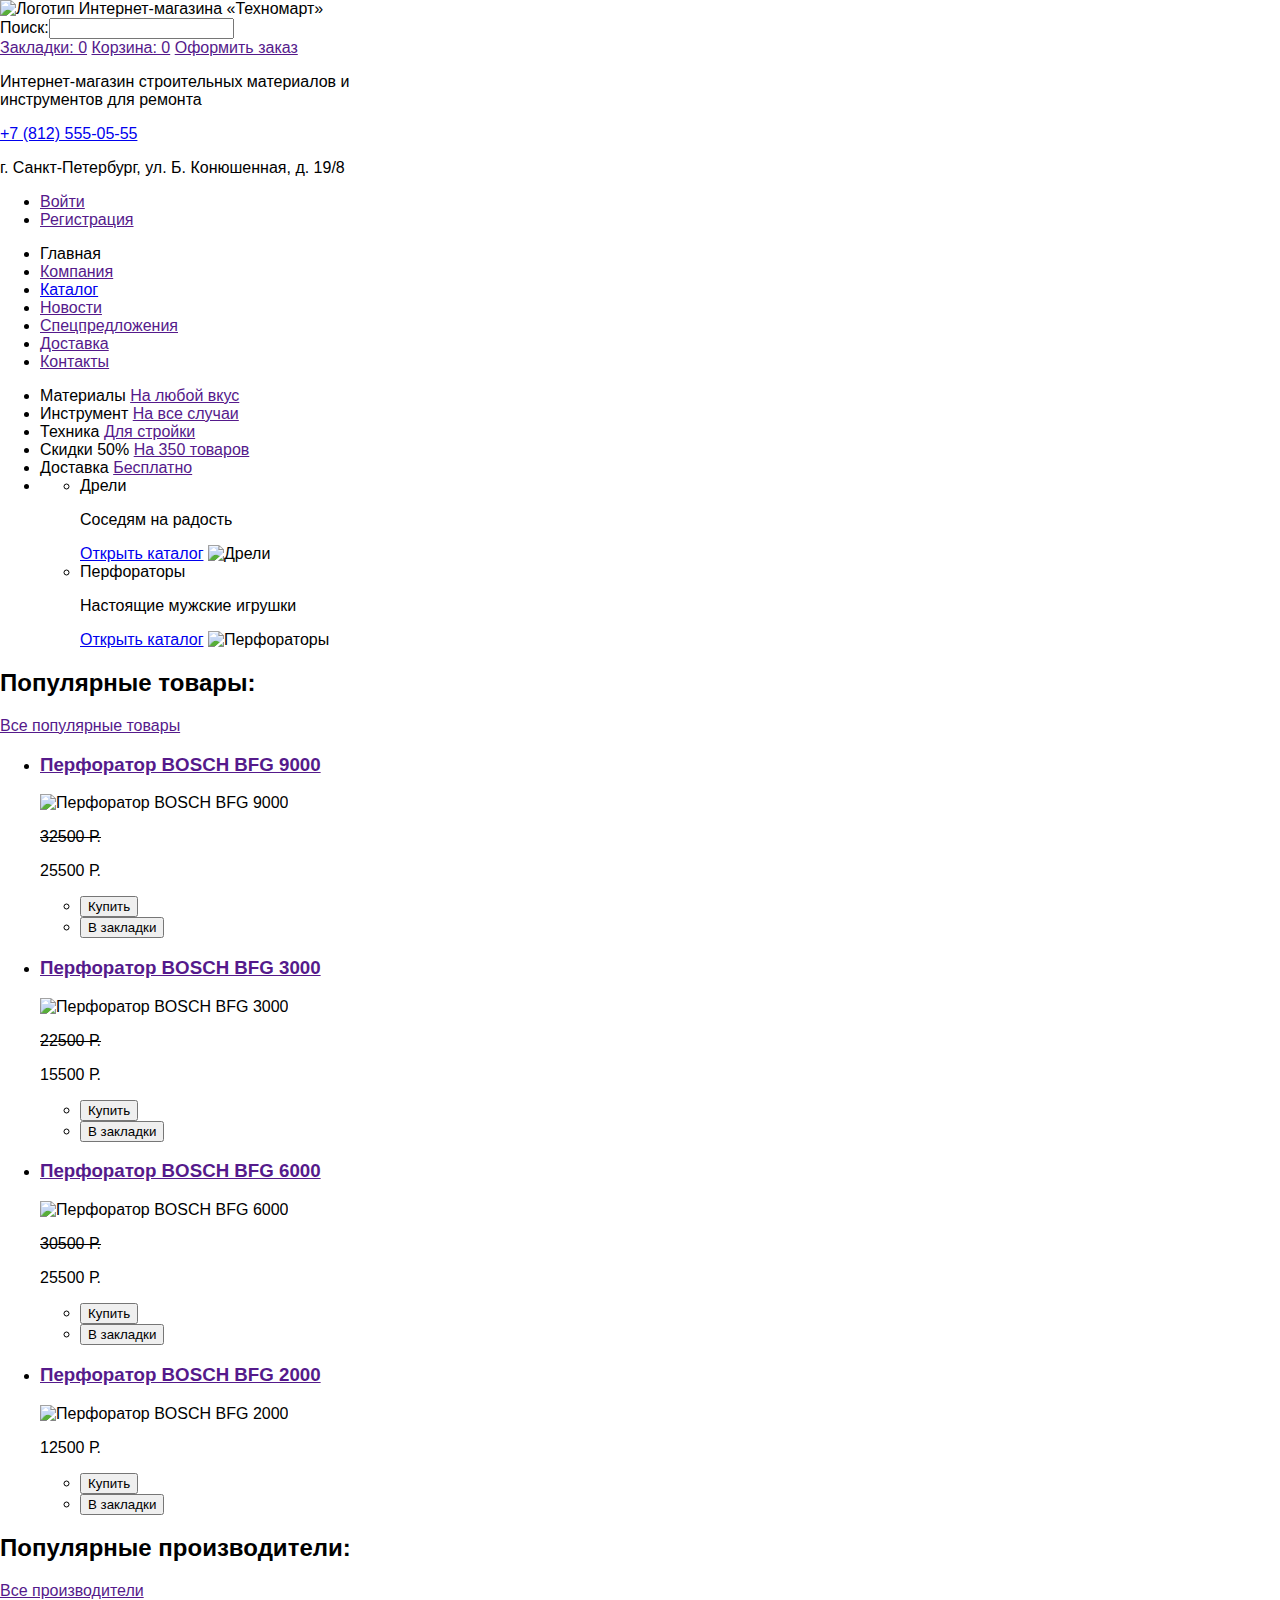
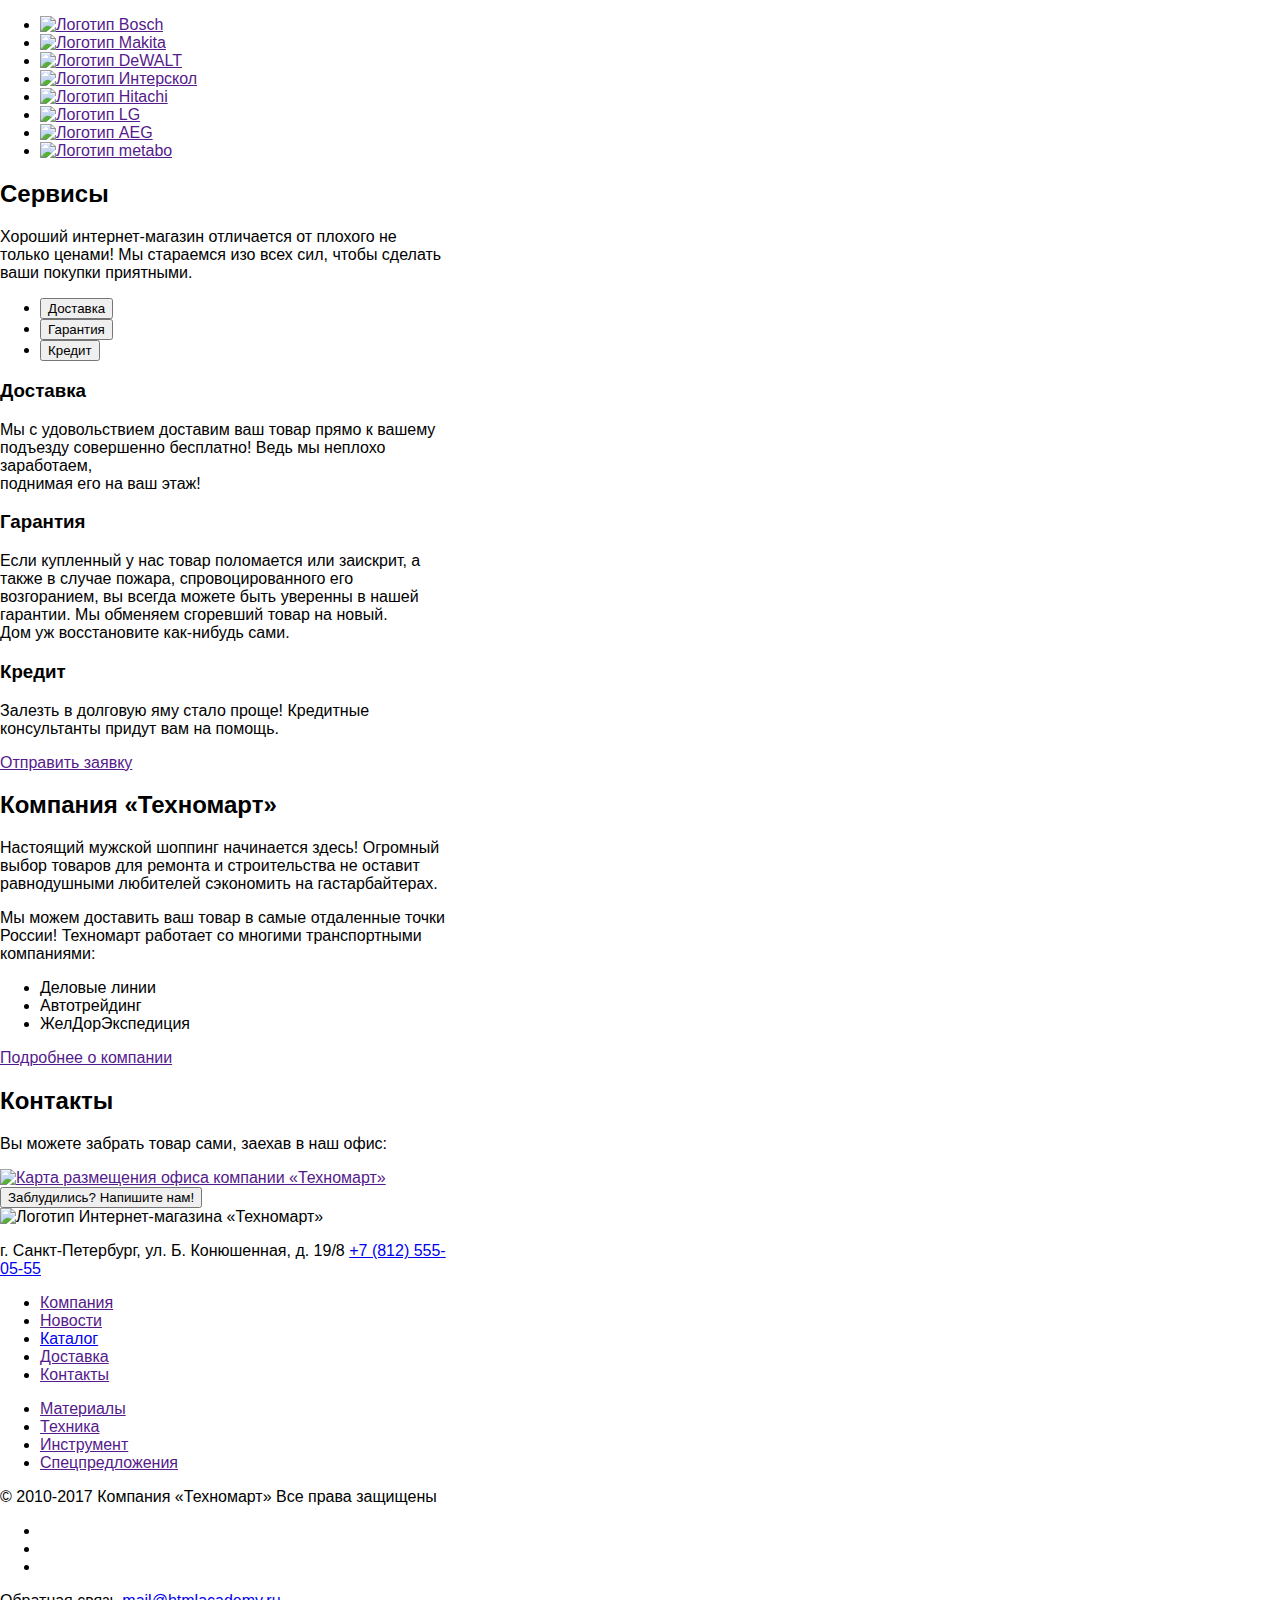
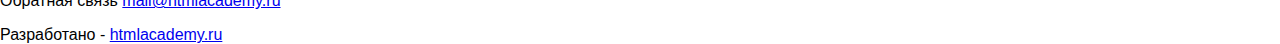
==== commit 701f77b1: "Доданы пропущенные теги в двоуровневый список" ====
--- a/index.html
+++ b/index.html
@@ -69,16 +69,18 @@
           <a href="">Бесплатно</a>
         </li>
         <li class="slider-top">
-         <li>Дрели
-           <p>Соседям на радость</p>
-           <a href="catalog.html">Открыть каталог</a>
-           <img src="img/slider-top-1.jpg" width="620" height="266" alt="Дрели">
-         </li>
-         <li>Перфораторы
-           <p>Настоящие мужские игрушки</p>
-           <a href="catalog.html">Открыть каталог</a>
-           <img src="img/slider-top-2.jpg" width="620" height="266" alt="Перфораторы">
-         </li>
+          <ul>
+            <li>Дрели
+              <p>Соседям на радость</p>
+              <a href="catalog.html">Открыть каталог</a>
+              <img src="img/slider-top-1.jpg" width="620" height="266" alt="Дрели">
+            </li>
+            <li>Перфораторы
+              <p>Настоящие мужские игрушки</p>
+              <a href="catalog.html">Открыть каталог</a>
+              <img src="img/slider-top-2.jpg" width="620" height="266" alt="Перфораторы">
+            </li>
+          </ul>
         </li>
       </ul>
     </section>
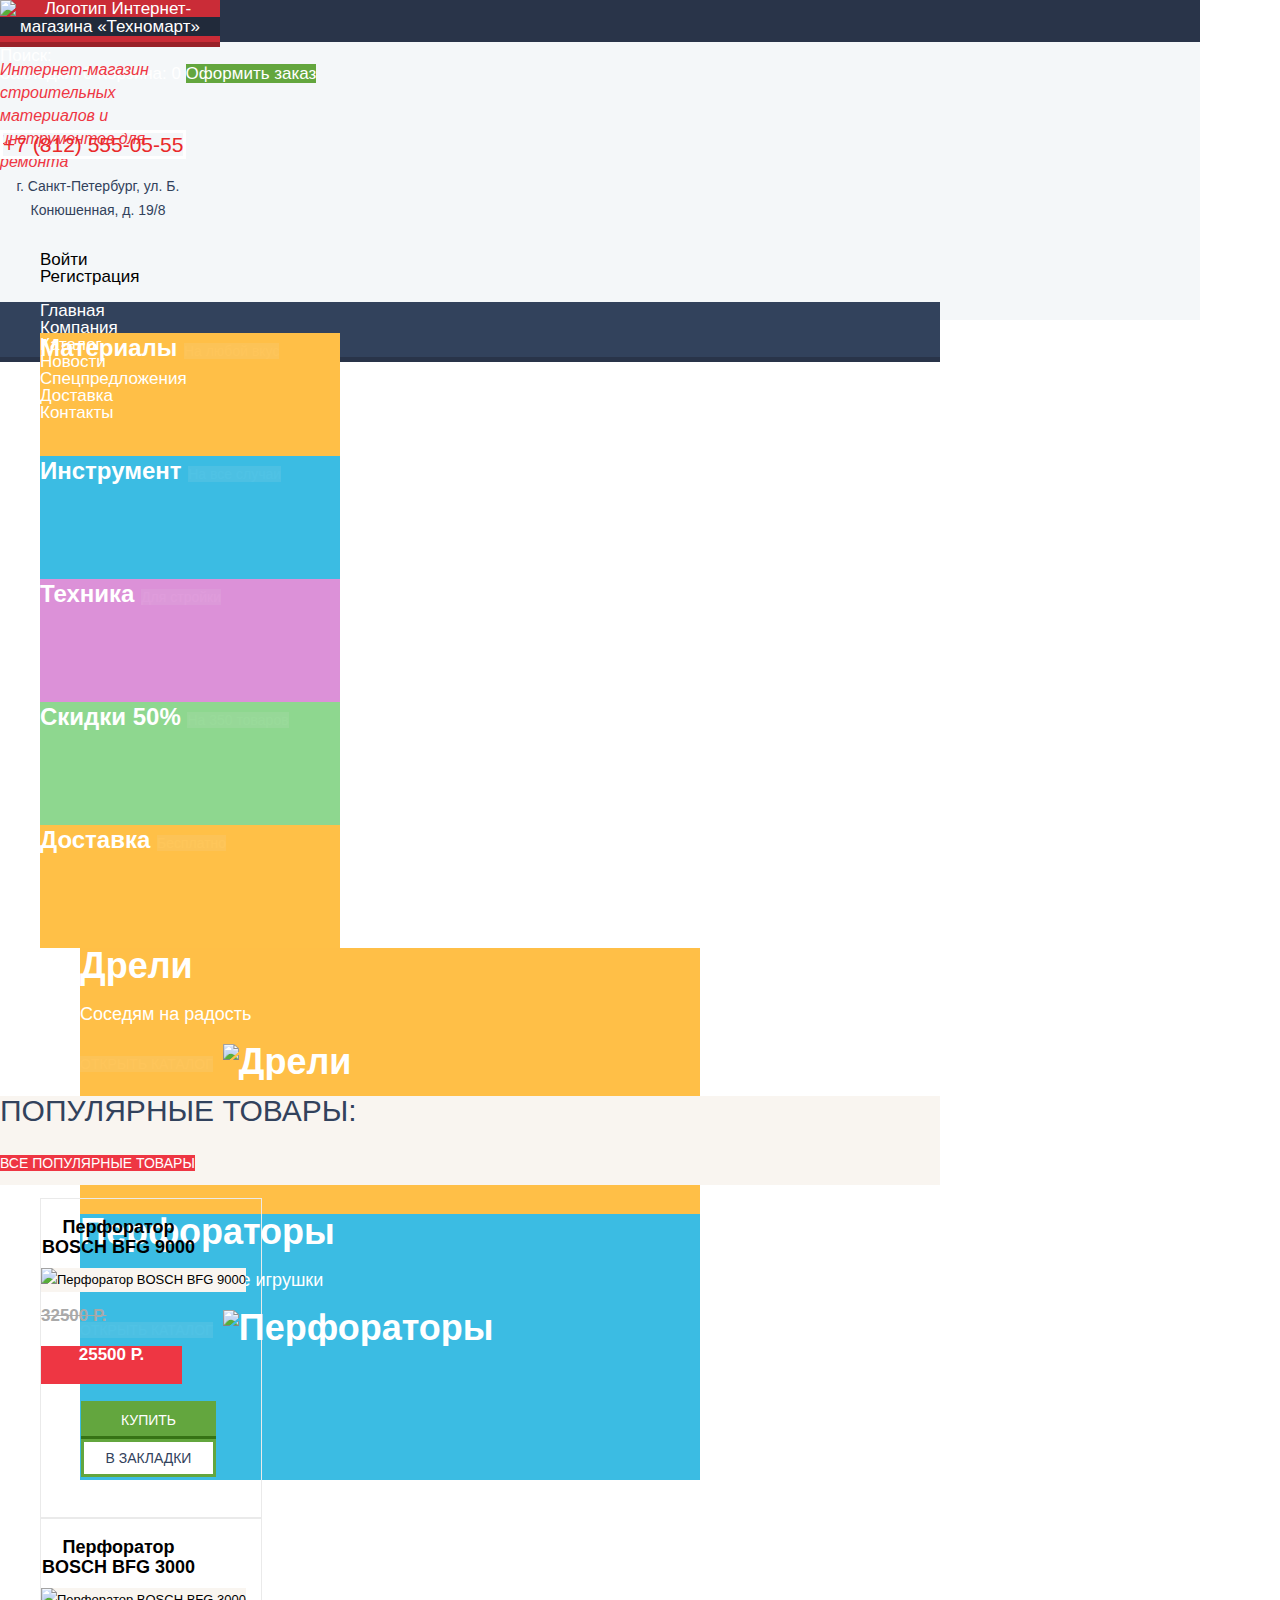
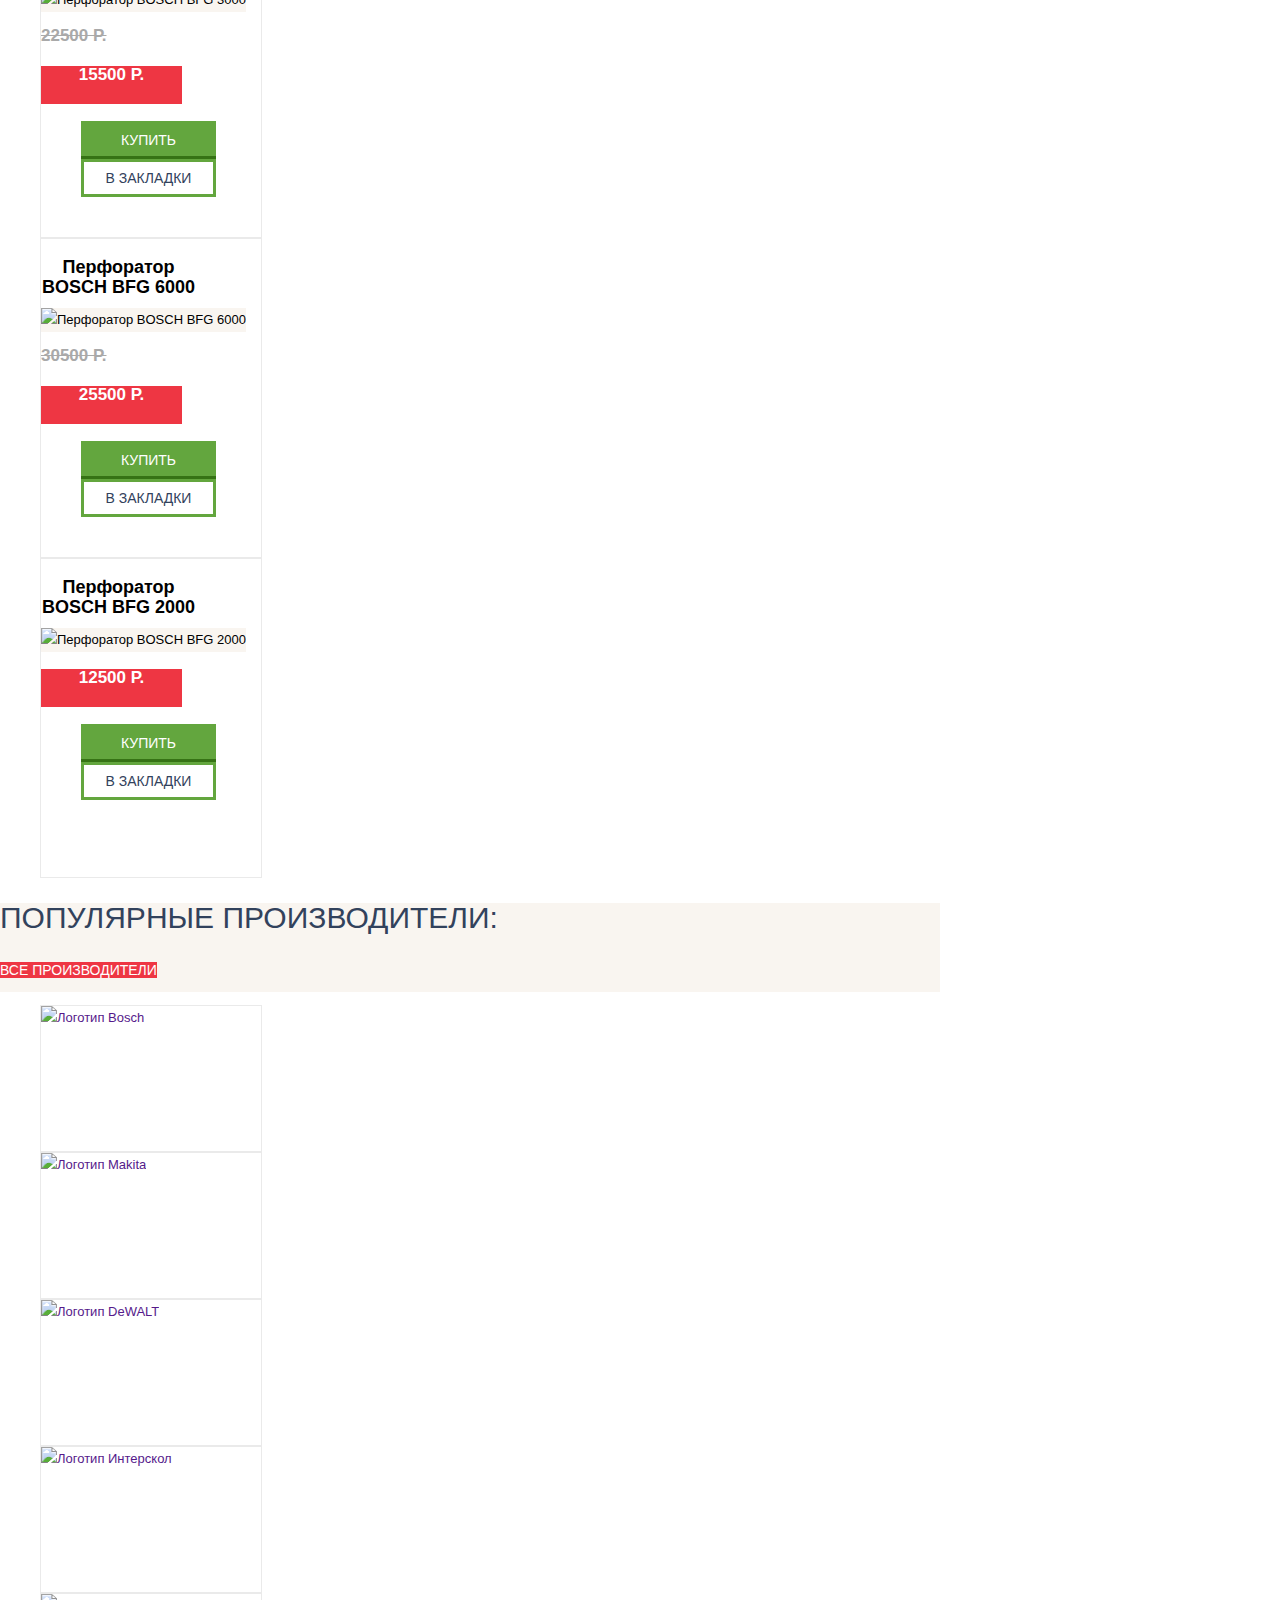
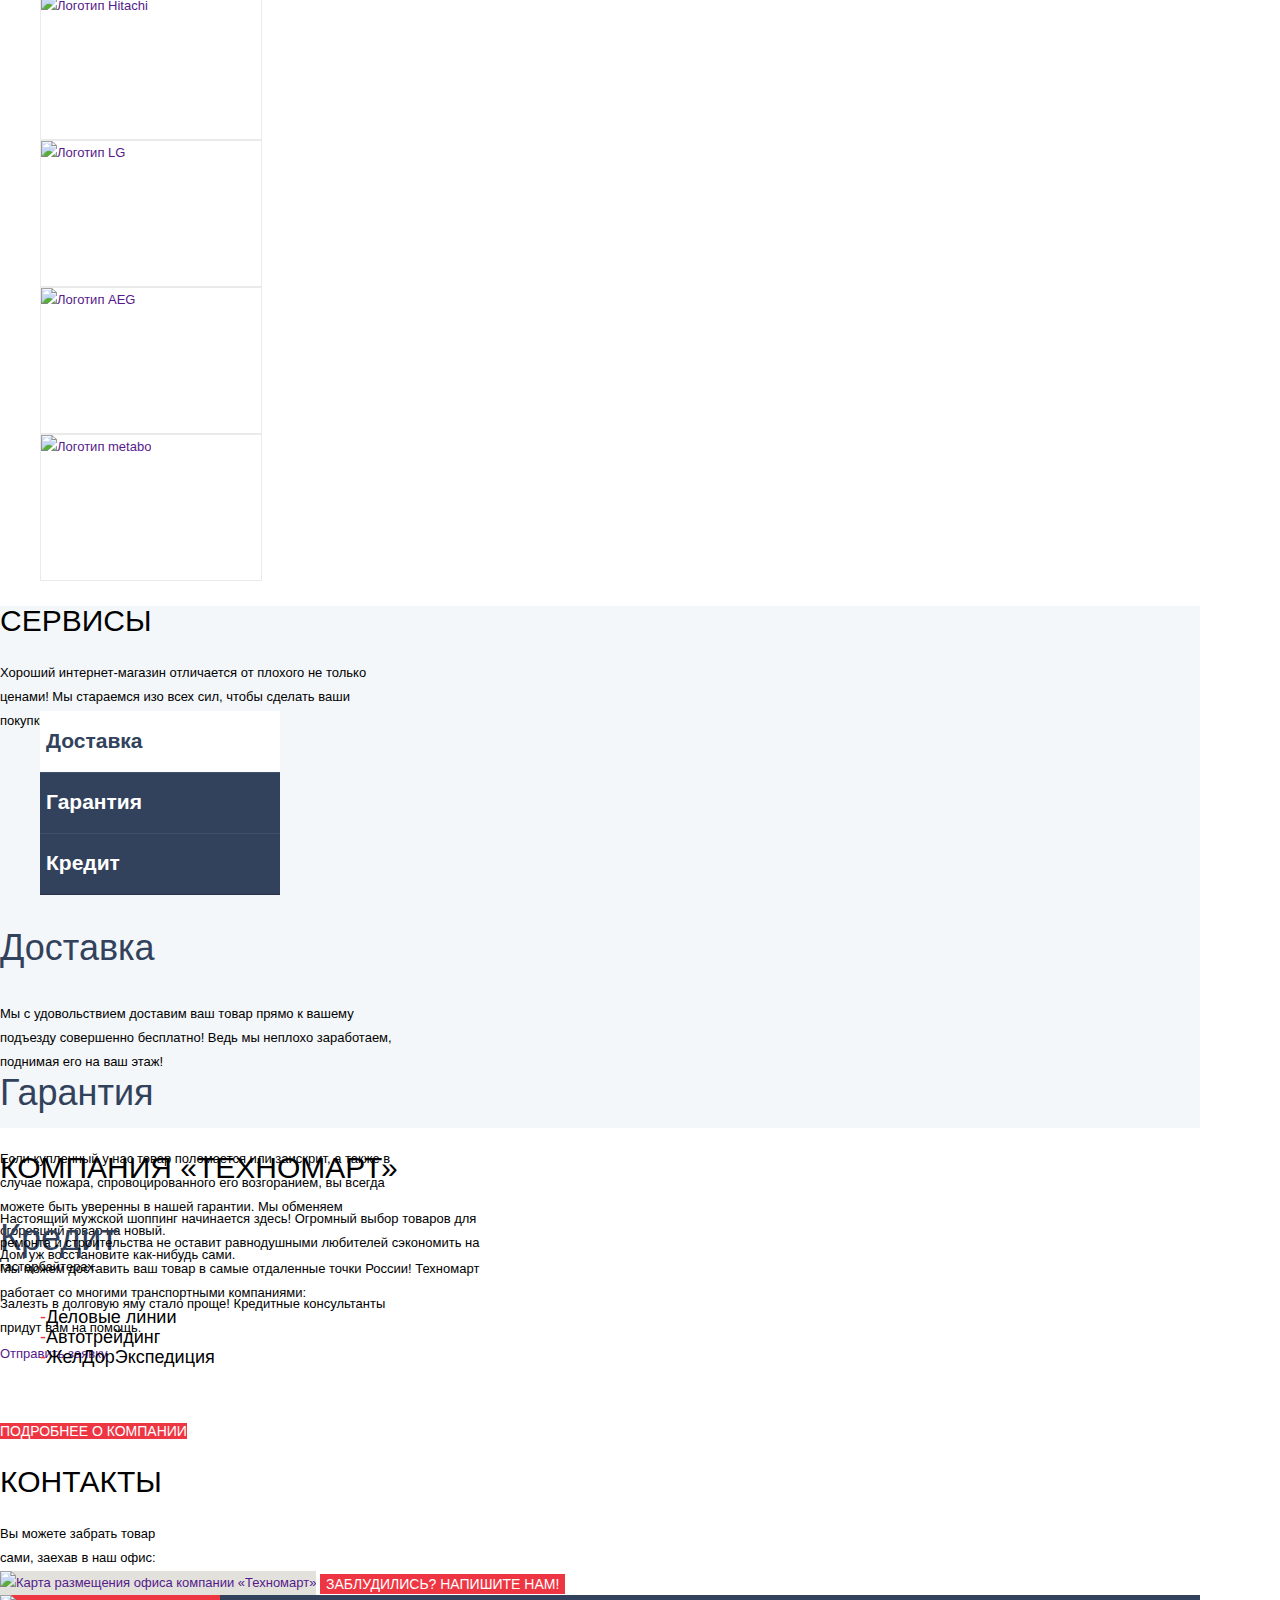
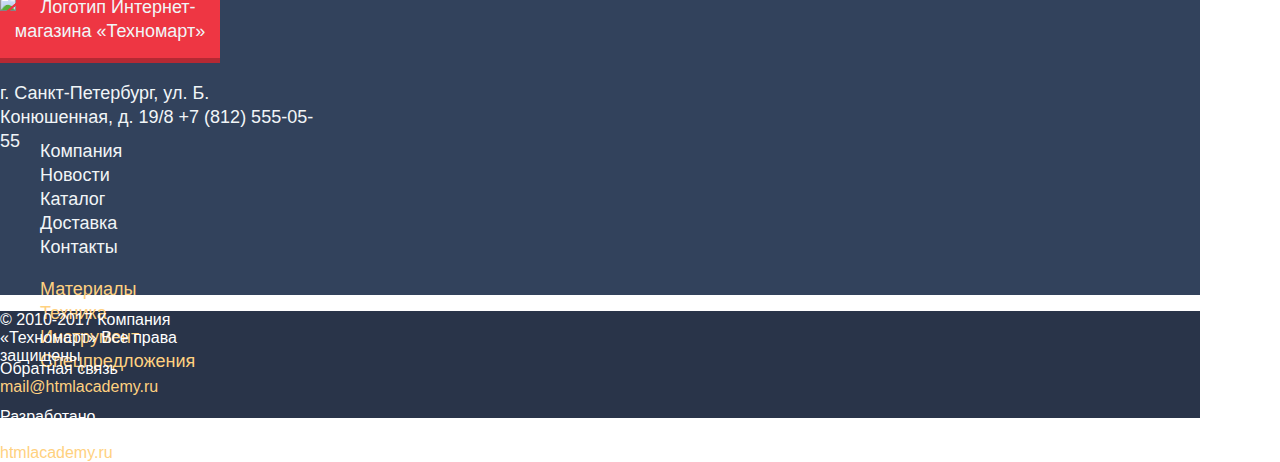
==== commit 2be8ddf6: "Базовая стилизация личного проекта" ====
--- a/index.html
+++ b/index.html
@@ -4,40 +4,43 @@
 <head>
   <meta charset="utf-8">
   <title>HTML Academy: Техномарт</title>
-  <link rel="stylesheet" href="css/style.css">
+  <link href="css/normalize.css" rel="stylesheet">
+  <link href="css/style.css" rel="stylesheet">
 </head>
 
 <body>
-  <header>
-    <div>
-      <a><img src="img/logo-tekhnomart.png" width="109" height="19" alt="Логотип Интернет-магазина «Техномарт»"></a>
-      <form action="https://echo.htmlacademy.ru" method="get">
-        <label>Поиск:<input type="text" id="search" name="search"></label>
+  <header class="main-header">
+    <div class="user-navigation">
+      <div class="site-logo-top">
+        <a><img src="img/logo-tekhnomart.png" width="109" height="19" alt="Логотип Интернет-магазина «Техномарт»"></a>
+      </div>
+      <form class="search" action="https://echo.htmlacademy.ru" method="get">
+        <label>Поиск:<input class="visually-hidden" type="text" id="search" name="search" value="Перфоратор"></label>
       </form>
       <a href="">Закладки: 0</a>
       <a href="">Корзина: 0</a>
-      <a href="">Оформить заказ</a>
+      <a class="make-order-button" href="">Оформить заказ</a>
     </div>
     <p>Интернет-магазин
       строительных материалов
       и инструментов для ремонта</p>
-    <a href="tel:+78125550555">+7 (812) 555-05-55</a>
-    <p>г. Санкт-Петербург, ул. Б. Конюшенная, д. 19/8</p>
-    <div>
-      <ul>
-        <li><a href="">Войти</a></li>
-        <li><a href="">Регистрация</a></li>
-      </ul>
-    </div>
+    <div class="contacts-top">
+      <a href="tel:+78125550555">+7 (812) 555-05-55</a>
+      <p>г. Санкт-Петербург, ул. Б. Конюшенная, д. 19/8</p>
+    </div>
+    <ul class="user-registration">
+      <li><a href="">Войти</a></li>
+      <li><a href="">Регистрация</a></li>
+    </ul>
     <div hidden>
-      <p><a href="">Равшан Джамшутович</a></p>
-      <ul>
+      <p><a class="user" href="">Равшан Джамшутович</a></p>
+      <ul class="registered-user">
         <li><a href="">Мои заказы</a></li>
         <li><a href="">Личный кабинет</a></li>
       </ul>
     </div>
-    <nav>
-      <ul>
+    <nav class="main-navigation">
+      <ul class="site-navigation">
         <li><a>Главная</a></li>
         <li><a href="">Компания</a></li>
         <li><a href="catalog.html">Каталог</a></li>
@@ -52,7 +55,7 @@
     <h1 class="visually-hidden">Главная страница Интернет-магазина «Техномарт»</h1>
     <section>
       <h2 class="visually-hidden">Промо-блок</h2>
-      <ul>
+      <ul class="promo">
         <li class="new">Материалы
           <a href="">На любой вкус</a>
         </li>
@@ -72,12 +75,12 @@
           <ul>
             <li>Дрели
               <p>Соседям на радость</p>
-              <a href="catalog.html">Открыть каталог</a>
+              <a class="button" href="catalog.html">Открыть каталог</a>
               <img src="img/slider-top-1.jpg" width="620" height="266" alt="Дрели">
             </li>
             <li>Перфораторы
               <p>Настоящие мужские игрушки</p>
-              <a href="catalog.html">Открыть каталог</a>
+              <a class="button" href="catalog.html">Открыть каталог</a>
               <img src="img/slider-top-2.jpg" width="620" height="266" alt="Перфораторы">
             </li>
           </ul>
@@ -85,54 +88,58 @@
       </ul>
     </section>
     <section>
-      <h2>Популярные товары:</h2>
-      <a href="">Все популярные товары</a>
+      <div class="popular">
+        <h2>Популярные товары:</h2>
+        <a class="button" href="">Все популярные товары</a>
+      </div>
       <ul>
-        <li>
+        <li class="products">
           <h3><a href="">Перфоратор BOSCH BFG 9000</a></h3>
           <p><img src="img/bfg9000.jpg" width="218" height="170" alt="Перфоратор BOSCH BFG 9000"></p>
           <del>32500 Р.</del>
-          <p>25500 Р.</p>
-          <ul>
-            <li><button type="button">Купить</button></li>
-            <li><button type="button">В закладки</button></li>
-          </ul>
-        </li>
-        <li>
+          <p class="price">25500 Р.</p>
+          <ul>
+            <li><button class="buy-button" type="button">Купить</button></li>
+            <li><button class="bookmark-button" class="bookmark-button" type="button">В закладки</button></li>
+          </ul>
+        </li>
+        <li class="products">
           <h3><a href="">Перфоратор BOSCH BFG 3000</a></h3>
           <p><img src="img/bfg3000.jpg" width="218" height="170" alt="Перфоратор BOSCH BFG 3000"></p>
           <del>22500 Р.</del>
-          <p>15500 Р.</p>
-          <ul>
-            <li><button type="button">Купить</button></li>
-            <li><button type="button">В закладки</button></li>
-          </ul>
-        </li>
-        <li>
+          <p class="price">15500 Р.</p>
+          <ul>
+            <li><button class="buy-button" type="button">Купить</button></li>
+            <li><button class="bookmark-button" type="button">В закладки</button></li>
+          </ul>
+        </li>
+        <li class="products">
           <h3><a href="">Перфоратор BOSCH BFG 6000</a></h3>
           <p><img src="img/bfg6000.jpg" width="218" height="170" alt="Перфоратор BOSCH BFG 6000"></p>
           <del>30500 Р.</del>
-          <p>25500 Р.</p>
-          <ul>
-            <li><button type="button">Купить</button></li>
-            <li><button type="button">В закладки</button></li>
-          </ul>
-        </li>
-        <li>
+          <p class="price">25500 Р.</p>
+          <ul>
+            <li><button class="buy-button" type="button">Купить</button></li>
+            <li><button class="bookmark-button" type="button">В закладки</button></li>
+          </ul>
+        </li>
+        <li class="products">
           <h3><a href="">Перфоратор BOSCH BFG 2000</a></h3>
           <p><img src="img/bfg2000" width="218" height="170" alt="Перфоратор BOSCH BFG 2000"></p>
-          <p>12500 Р.</p>
-          <ul>
-            <li><button type="button">Купить</button></li>
-            <li><button type="button">В закладки</button></li>
+          <p class="price">12500 Р.</p>
+          <ul>
+            <li><button class="buy-button" type="button">Купить</button></li>
+            <li><button class="bookmark-button" type="button">В закладки</button></li>
           </ul>
         </li>
       </ul>
     </section>
     <section>
-      <h2>Популярные производители:</h2>
-      <a href="">Все производители</a>
-      <ul>
+      <div class="popular">
+        <h2>Популярные производители:</h2>
+        <a class="button" href="">Все производители</a>
+      </div>
+      <ul class="brands">
         <li><a href=""><img src="img/bosch.png" width="126" height="37" alt="Логотип Bosch"></a></li>
         <li><a href=""><img src="img/makita.png" width="123" height="40" alt="Логотип Makita"></a></li>
         <li><a href=""><img src="img/de-walt.png" width="146" height="44" alt="Логотип DeWALT"></a></li>
@@ -143,15 +150,15 @@
         <li><a href=""><img src="img/metabo.png" width="204" height="69" alt="Логотип metabo"></a></li>
       </ul>
     </section>
-    <section>
+    <section class="services">
       <h2>Сервисы</h2>
       <p>Хороший интернет-магазин отличается от плохого не только ценами! Мы стараемся изо всех сил, чтобы сделать ваши
         покупки приятными.</p>
-      <div class="slider-down">
-        <ul>
-          <li><button type="button">Доставка</button></li>
-          <li><button type="button">Гарантия</button></li>
-          <li><button type="button">Кредит</button></li>
+      <div>
+        <ul class="slider-down-list">
+          <li><button class="slider-down-button slider-down-button-current" type="button">Доставка</button></li>
+          <li><button class="slider-down-button" type="button">Гарантия</button></li>
+          <li><button class="slider-down-button" type="button">Кредит</button></li>
         </ul>
         <div>
           <h3>Доставка</h3>
@@ -174,25 +181,27 @@
         </div>
       </div>
     </section>
-    <section>
+    <section class="about-us">
       <h2>Компания «Техномарт»</h2>
       <p>Настоящий мужской шоппинг начинается здесь! Огромный выбор товаров для ремонта и
         строительства не оставит равнодушными любителей сэкономить на гастарбайтерах.</p>
-      <p>Мы можем доставить ваш товар в самые отдаленные точки России!
-        Техномарт работает со многими транспортными компаниями:</p>
-      <ul>
-        <li>Деловые линии</li>
-        <li>Автотрейдинг</li>
-        <li>ЖелДорЭкспедиция</li>
-      </ul>
-      <a href="">Подробнее о компании</a>
-    </section>
-    <section>
+      <div class="delivery">
+        <p>Мы можем доставить ваш товар в самые отдаленные точки России!
+          Техномарт работает со многими транспортными компаниями:</p>
+        <ul>
+          <li>Деловые линии</li>
+          <li>Автотрейдинг</li>
+          <li>ЖелДорЭкспедиция</li>
+        </ul>
+      </div>
+      <a class="button" href="">Подробнее о компании</a>
+    </section>
+    <section class="contacts">
       <h2>Контакты</h2>
       <p>Вы можете забрать товар сами, заехав в наш офис:</p>
       <a href=""><img src="img/map-small.png" width="300" height="158"
           alt="Карта размещения офиса компании «Техномарт»"></a>
-      <button type="button">Заблудились? Напишите нам!</button>
+      <button class="button" type="button">Заблудились? Напишите нам!</button>
     </section>
     <section hidden>
       <h2 class="visually-hidden">Как до нас добраться</h2>
@@ -224,35 +233,43 @@
     </section>
   </main>
   <footer>
-    <a><img src="img/logo-tekhnomart.png" width="138" height="23" alt="Логотип Интернет-магазина «Техномарт»"></a>
-    <p>г. Санкт-Петербург, ул. Б. Конюшенная, д. 19/8
-      <a href="tel:+78125550555">+7 (812) 555-05-55</a></p>
-    <ul>
-      <li><a href="">Компания</a></li>
-      <li><a href="">Новости</a></li>
-      <li><a href="catalog.html">Каталог</a></li>
-      <li><a href="">Доставка</a></li>
-      <li><a href="">Контакты</a></li>
-    </ul>
-    <ul>
-      <li><a href="">Материалы</a></li>
-      <li><a href="">Техника</a></li>
-      <li><a href="">Инструмент</a></li>
-      <li><a href="">Спецпредложения</a></li>
-    </ul>
-    <p>&copy; 2010-2017 Компания «Техномарт»
-      Все права защищены</p>
-    <div>
-      <ul>
-        <li><a href="" aria-label="Страница «Техномарт» Вконтакте"></a></li>
-        <li><a href="" aria-label="Страница «Техномарт» в Фейсбук"></a></li>
-        <li><a href="" aria-label="Страница «Техномарт» в Инстаграм"></a></li>
-      </ul>
-    </div>
-    <p>Обратная связь
-      <a href="mailto:mail@htmlacademy.ru">mail@htmlacademy.ru</a></p>
-    <p>Разработано -
-      <a href="https://htmlacademy.ru/intensive/htmlcss">htmlacademy.ru</a></p>
+    <div class="main-footer-1">
+      <div class="site-logo-down">
+        <a><img src="img/logo-tekhnomart.png" width="138" height="23" alt="Логотип Интернет-магазина «Техномарт»"></a>
+      </div>
+      <div class="contacts-bottom">
+        <p>г. Санкт-Петербург, ул. Б. Конюшенная, д. 19/8
+          <a href="tel:+78125550555">+7 (812) 555-05-55</a></p>
+      </div>
+      <ul class="site-navigation-down-1">
+        <li><a href="">Компания</a></li>
+        <li><a href="">Новости</a></li>
+        <li><a href="catalog.html">Каталог</a></li>
+        <li><a href="">Доставка</a></li>
+        <li><a href="">Контакты</a></li>
+      </ul>
+      <ul class="site-navigation-down-2">
+        <li><a href="">Материалы</a></li>
+        <li><a href="">Техника</a></li>
+        <li><a href="">Инструмент</a></li>
+        <li><a href="">Спецпредложения</a></li>
+      </ul>
+    </div>
+    <div class="main-footer-2">
+      <p>&copy; 2010-2017 Компания «Техномарт»
+          Все права защищены</p>
+      <div class="footer-social">
+        <ul>
+          <li><a href="" aria-label="Страница «Техномарт» Вконтакте"></a></li>
+          <li><a href="" aria-label="Страница «Техномарт» в Фейсбук"></a></li>
+          <li><a href="" aria-label="Страница «Техномарт» в Инстаграм"></a></li>
+        </ul>
+      </div>
+      <p>Обратная связь
+        <a href="mailto:mail@htmlacademy.ru">mail@htmlacademy.ru</a></p>
+      <p>Разработано -
+        <a href="https://htmlacademy.ru/intensive/htmlcss">htmlacademy.ru</a></p>
+    </div>
   </footer>
 </body>
 
--- a/css/style.css
+++ b/css/style.css
@@ -1,15 +1,1032 @@
-html,body{
-    margin:0;
-    padding:0;
-}
-body{
-    width:450px;
-    height:300px;
-    font-size:16px;
-    font-family:"Tahoma", sans-serif;
-    color:black;
-    background:white;
-}
+@font-face {
+    font-family: 'sans-serif';
+    src: url('/fonts/web/cuprum.woff2') format('woff2'),
+         url('/fonts/web/cuprum.woff') format('woff');
+    font-weight: 400;
+    font-style: normal;
+}
+
+@font-face {
+    font-family: 'sans-serif';
+    src: url('/fonts/web/cuprumbold.woff2') format('woff2'),
+         url('/fonts/web/cuprumbold.woff') format('woff');
+    font-weight: 700;
+    font-style: normal;
+}
+
+@font-face {
+    font-family: 'sans-serif';
+    src: url('/fonts/web/cuprumbolditalic.woff2') format('woff2'),
+         url('/fonts/web/cuprumbolditalic.woff') format('woff');
+    font-weight: 700;
+    font-style: italic;
+}
+
+@font-face {
+    font-family: 'sans-serif';
+    src: url('/fonts/web/cuprumitalic.woff2') format('woff2'),
+         url('/fonts/web/cuprumitalic.woff') format('woff');
+    font-weight: 400;
+    font-style: italic;
+}
+
+@font-face {
+    font-family: 'sans-serif';
+    src: url('/fonts/web/ptsans.woff2') format('woff2'),
+         url('/fonts/web/ptsans.woff') format('woff');
+    font-weight: 400;
+    font-style: normal;
+}
+
+@font-face {
+    font-family: 'sans-serif';
+    src: url('/fonts/web/ptsansbold.woff2') format('woff2'),
+         url('/fonts/web/ptsansbold.woff') format('woff');
+    font-weight: 700;
+    font-style: normal;
+}
+
+body {
+    margin: 0;
+    padding: 0;
+
+    font-family: "PT Sans", "Arial", sans-serif;
+    font-size: 13px;
+    line-height: 24px;
+    font-weight: normal;
+    font-style: normal;
+    color: #000000;
+
+    background-color: #ffffff;
+}
+
+a {
+    text-decoration: none;
+}
+
+body h1 {
+    width: 940px;
+    height: 89px;
+
+    font-family: "Cuprum", "Arial", sans-serif;
+    font-size: 30px;
+    line-height: 30px;
+    font-weight: normal;
+    font-style: normal;
+    color: #32425c;
+    text-transform: uppercase;
+
+    background-color: #f2f6f8;
+}
+
+
+.main-navigation {
+    width: 940px;
+    height: 60px;
+
+    font-weight: 400;
+    font-style: normal;
+    font-size: 17px;
+    line-height: 17px;
+    font-family: "Cuprum", "Arial", sans-serif;
+    color: #ffffff;
+
+    background-color: #32425c;
+    box-shadow: inset 0px -5px 0 0 #293449;
+}
+
+.main-header {
+    width: 1200px;
+    height: 320px;
+
+    background-color: #f4f7f9;
+}
+
+.site-navigation,
+.user-registration {
+    list-style: none;
+}
+
+.user-navigation {
+    width: 1200px;
+    height: 42px;
+
+    font-weight: normal;
+    font-style: normal;
+    font-size: 17px;
+    line-height: 18px;
+    font-family: "Cuprum", "Arial", sans-serif;
+    color: #ffffff;
+
+    background-color: #293449;
+}
+
+.user-registration,
+.user {
+    font-weight: normal;
+    font-style: normal;
+    font-size: 17px;
+    line-height: 17px;
+    font-family: "Cuprum", "Arial", sans-serif;
+    color: #000000;
+}
+
+.registered-user {
+    font-weight: normal;
+    font-style: normal;
+    font-size: 16px;
+    line-height: 18px;
+    font-family: "Cuprum", "Arial", sans-serif;
+    color: #32425c;
+}
+
+.site-navigation a,
+.user-navigation a {
+  color: #ffffff;
+}
+
+.user-registration a {
+    color: #000000;
+}
+
+.registered-user a {
+    color: #32425c;
+    text-decoration: underline; 
+}
+
+.registered-user li:first-child {
+    list-style: none;
+}
+
+.user-navigation a:hover,
+.user-navigation a:focus {
+    background-color: #212a3a;
+}
+
+.site-navigation a:hover,
+.site-navigation a:focus {
+    background-color: #293449;
+}
+
+.user-navigation a:active {
+    color: #babbbd;
+    opacity: 0.6;
+
+    background-color: #161d29;
+}
+
+.site-navigation a:active {
+    color: #a8abaf;
+    opacity: 0.5;
+
+    background-color: #1d2739;
+}
+
+.user-registration a:hover,
+.user-registration a:focus,
+.registered-user a:hover,
+.registered-user a:focus {
+    color: #ee3643;
+}
+
+a.user:hover,
+a.user:focus {
+    color: #000000;
+}
+
+.user-registration a:active,
+a.user:active {
+    color: #000000;
+    opacity: 0.3;
+}
+
+.registered-user a:active {
+    color: #32425c;
+    opacity: 0.3;  
+}
+
+.site-logo-top {
+    width: 220px;
+    height: 47px;
+
+    text-align: center;
+
+    background-color: #ee3643;
+    box-shadow: inset 0px -5px 0 0 rgba(0, 0, 0, 0.24);
+   }
+
+.site-logo-top:hover,
+.site-logo-top:focus {
+    background-color: #ca2c37;
+    box-shadow: inset 0px -5px 0 0 rgba(0, 0, 0, 0.24);
+}
+
+.site-logo-top:active {
+    background-color: #ba2732;
+    box-shadow: inset 0px -5px 0 0 rgba(0, 0, 0, 0.24);
+}
+
+.search input {
+    width: 270px;
+    height: 42px;
+
+    color: #212a3a; 
+
+    background-color: #212a3a;
+    border: none;    
+}
+
+.search input:active,
+.search input:focus {
+    background-color: #ffffff;
+    border: none;
+}
+
+.make-order-button {
+    width: 150px;
+    height: 42px;
+
+    font: inherit;
+
+    background-color: #63a63e;
+}
+
+.marks-full,
+.cart-full {
+    background-color: #ee3643;
+}
+
+.main-header p {
+    width: 196px;
+    height: 60px;
+    
+    font-family: "Cuprum", "Arial", sans-serif;
+    font-size: 16px;
+    line-height: 23px;
+    font-weight: normal;
+    font-style: italic;
+    color: #ee3643;
+}
+
+.contacts-top a{
+    width: 270px;
+    height: 45px;
+
+    font-family: "Cuprum", "Arial", sans-serif;
+    font-size: 21px;
+    line-height: 21px;
+    font-weight: normal;
+    font-style: normal;
+    color: #e9292a;
+
+    border: 3px solid #ffffff;
+}
+
+.contacts-top p {
+    font-family: "Cuprum", "Arial", sans-serif;
+    font-size: 14px;
+    line-height: 24px;
+    font-weight: normal;
+    font-style: normal;
+    text-align: center;
+    color: #32425c;
+}
+
+.breadcrumbs {
+    list-style: none;
+}
+
+.breadcrumbs a {
+    color: #000000;
+}
+
+.breadcrumbs li {
+    font: inherit;
+    font-size: 13px;
+    line-height: 18px;
+    color: #000000;
+    text-transform: uppercase;
+}
+
+.promo {
+    list-style: none;
+}
+
+.promo li {
+    width: 300px;
+    height: 123px;
+    
+    font-family: "Cuprum", "Arial", sans-serif;
+    font-size: 24px;
+    line-height: 30px;
+    font-weight: bold;
+    font-style: normal;
+    color: #ffffff;
+}
+
+.promo li:first-of-type {
+    background-color: #ffbf47;
+}
+
+.promo li:nth-of-type(2) {
+    background-color: #3bbce3;
+}
+
+.promo li:nth-of-type(3) {
+    background-color: #dc91d8;
+}
+
+.promo li:nth-of-type(4) {
+    background-color: #8ed78f;
+}
+
+.promo li:nth-of-type(5) {
+    background-color: #ffc047;
+}
+
+.promo a {
+    width: 135px;
+    height: 38px;
+
+    font-family: "Cuprum", "Arial", sans-serif;
+    font-size: 14px;
+    line-height: 18px;
+    font-weight: normal;
+    font-style: normal;
+    text-align: center;
+    color: #ffffff;
+    text-decoration: uppercase;
+
+    background-color: #e5e5e5;
+    opacity: 0.1;
+}
+
+.promo a:hover,
+.promo a:focus {
+    background-color: #cccccc;
+    opacity: 0.2;
+}
+
+.promo a:active {
+    background-color: #b2b2b2;
+    opacity: 0.3;
+}
+
+.slider-top li {
+    width: 620px;
+    height: 266px;
+    
+    font-family: "Cuprum", "Arial", sans-serif;
+    font-size: 36px;
+    line-height: 36px;
+    font-weight: bold;
+    font-style: normal;
+    color: #ffffff;
+    text-decoration: uppercase;
+
+    background-color: #1c1310;
+}
+
+.slider-top p {
+    font-family: "Cuprum", "Arial", sans-serif;
+    font-size: 18px;
+    line-height: 24px;
+    font-weight: normal;
+    font-style: normal;
+    color: #ffffff;
+}
+
+.button {
+    font-family: "Cuprum", "Arial", sans-serif;
+    font-size: 14px;
+    line-height: 18px;
+    font-weight: normal;
+    font-style: normal;
+    color: #ffffff;
+    text-align: center;
+    vertical-align: middle;
+    text-transform: uppercase;
+
+    background-color: #ee3643;
+    border: none;
+}
+
+.button:hover,
+.button:focus {
+    background-color: #ca2c37;
+}
+
+.button:active {
+    background-color: #ba2732;
+}
+
+.popular {
+    width: 940px;
+    height: 89px;
+
+    background-color: #f9f5f0;
+}
+
+.popular h2 {
+    font-family: "Cuprum", "Arial", sans-serif;
+    font-size: 30px;
+    line-height: 30px;
+    font-weight: normal;
+    font-style: normal;
+    color: #32425c;
+    text-transform: uppercase;
+}
+
+.products {
+    list-style: none;
+}
+
+li.products {
+    width: 220px;
+    height: 318px;
+
+    font: inherit;
+
+    border: 1px solid #eaeaea;
+}
+
+li.products:hover,
+li.products:focus {
+    box-shadow: 0px 10px 25px 0 rgba(41, 52, 73, 0.5);
+}
+
+.products img {
+    background-color: #f9f5f0;
+}
+
+.products h3 {
+    width: 155px;
+    height: 33px;
+
+    font-family: inherit;
+    font-size: 18px;
+    line-height: 20px;
+    font-weight: bold;
+    font-style: normal;
+    color: #000000;
+    text-align: center;
+}
+
+.products a {
+    color: #000000;
+}
+
+.products li {
+    list-style: none;
+}
+
+.price {
+    width: 141px;
+    height: 38px;
+
+    font-family: inherit;
+    font-size: 17px;
+    line-height: 18px;
+    font-weight: bold;
+    font-style: normal;
+    color: #ffffff;
+    text-align: center;
+
+    background-color: #ee3643;
+}
+
+.products del {
+    font-family: inherit;
+    font-size: 17px;
+    line-height: 18px;
+    font-weight: bold;
+    font-style: normal;
+    color: #a9a9a9;
+    text-align: center;
+}
+
+.buy-button {
+    width: 135px;
+    height: 38px;
+
+    font-family: "Cuprum", "Arial", sans-serif;
+    font-size: 14px;
+    line-height: 18px;
+    font-weight: normal;
+    font-style: normal;
+    color: #ffffff;
+    text-align: center;
+    text-transform: uppercase;
+
+    background-color: #63a63e;
+    box-shadow: inset 0px -3px 0 0 #367315;
+    border: none;
+}
+
+.bookmark-button {
+    width: 135px;
+    height: 38px;
+
+    font-family: "Cuprum", "Arial", sans-serif;
+    font-size: 14px;
+    line-height: 18px;
+    font-weight: normal;
+    font-style: normal;
+    color: #32425c;
+    text-align: center;
+    text-transform: uppercase;
+    
+    background-color: #ffffff;
+    border: 3px solid #63a63e;
+}
+
+.buy-button:hover,
+.buy-button:focus {
+    background-color: #5fbb2d;
+    box-shadow: inset 0px -3px 0 0 #367315;
+}
+
+.buy-button:active {
+    background-color: #518534;
+}
+
+.bookmark-button:hover,
+.bookmark-button:focus {
+    border: 3px solid #32425c;
+}
+
+.bookmark-button:active {
+    opacity: 0.3;
+    border: 3px solid #32425c;
+}
+
+.brands {
+    list-style: none;
+}
+
+.brands li {
+    width: 220px;
+    height: 145px;
+
+    border: 1px solid #eaeaea;
+    background-color: #ffffff;
+}
+
+.brands li:hover,
+.brands li:focus {
+    box-shadow: 0px 10px 25px 0 rgba(41, 52, 73, 0.5);
+    background-color: #ffffff;
+}
+
+.brands li:active {
+    box-shadow: 0px 4px 10px 0 rgba(41, 52, 73, 0.5);
+    background-color: #ffffff;
+    opacity: 0.3;
+}
+
+.services {
+    width: 1200px;
+    height: 522px;
+
+    font: inherit;    
+
+    background-color: #f4f7f9;
+}
+
+.services h2,
+.about-us h2,
+.contacts h2,
+.about-product h2 {
+    font-family: "Cuprum", "Arial", sans-serif;
+    font-size: 30px;
+    line-height: 30px;
+    font-weight: normal;
+    font-style: normal;
+    color: #000000;
+    text-transform: uppercase;
+}
+
+.slider-down-list {
+    list-style: none;
+}
+
+.slider-down-button {
+    width: 240px;
+    height: 61px;
+
+    font-family: "Cuprum", "Arial", sans-serif;
+    font-size: 21px;
+    line-height: 30px;
+    font-weight: bold;
+    font-style: normal;
+    text-align: left;
+    color: #ffffff;
+
+    background-color: #32425c;
+    box-shadow: 
+    0px 1px 0 0 #293449,
+    inset 0px 1px 0 0 #405069;
+    border: none;
+}
+
+.slider-down-button:hover,
+.slider-down-button:focus {
+    background-color: #293449;
+    box-shadow: 
+    0px 1px 0 0 #293449,
+    inset 0px 1px 0 0 #405069;
+}
+
+.slider-down-button:active {
+    color: #32425c;
+
+    background-color: #ffffff;
+    box-shadow: 
+    0px 1px 0 0 #ffffff,
+    inset 0px 1px 0 0 #ffffff;
+    border: none;
+}
+
+.slider-down-button-current {
+    color: #32425c;
+
+    background-color: #ffffff;
+    box-shadow: 
+    0px 1px 0 0 #ffffff,
+    inset 0px 1px 0 0 #ffffff;
+    border: none;
+}
+
+.services h3 {
+    font-family: "Cuprum", "Arial", sans-serif;
+    font-size: 36px;
+    line-height: 36px;
+    font-weight: normal;
+    font-style: normal;
+    color: #32425c;
+}
+
+.services p {
+    width: 398px;
+    height: 37px;
+
+    font: inherit;
+}
+
+.about-us p:first-of-type {
+    width: 519px;
+    height: 37px;
+
+    font: inherit;
+}
+
+.delivery {
+    width: 386px;
+    height: 161px;
+
+    font: inherit;
+}
+
+.delivery ul {
+    list-style: none;
+}
+
+.delivery li::before {
+    content: "-";
+    color: #ee3643;
+}
+
+.delivery li {
+    font-family: "Cuprum", "Arial", sans-serif;
+    font-size: 18px;
+    line-height: 20px;
+    font-weight: normal;
+    font-style: normal;
+    color: #000000;
+}
+
+.contacts p{
+    width: 179px;
+    height: 36px;
+
+    font: inherit;
+}
+
+.contacts img {
+    background-color: #e2e1dc;
+} 
+
+.about-product {
+    width: 1200px;
+    height: 261px;
+
+    font: inherit;
+    
+    background-color: #f4f7f9;
+} 
+
+.about-product p {
+    width: 940px;
+    height: 153px;
+
+    font: inherit;
+}
+
+.filter {
+    font-family: "PT Sans", "Arial", sans-serif;
+    font-weight: normal;
+    font-style: normal;
+    color: #000000;
+    text-transform: uppercase;
+}
+
+.filter fieldset {
+    border: none;
+}
+
+.filter h2 {
+    width: 220px;
+    height: 38px;
+  
+    font-size: 13px;
+    line-height: 18px;
+
+    background-color: #f7f3ec;
+}
+
+.filter legend {
+    font-size: 17px;
+    line-height: 30px;
+    font-weight: bold;
+}
+
+.filter ul {
+    list-style: none;
+
+    font-size: 15px;
+    line-height: 20px;
+  }
+
+.filter-input {
+    background-color: #c5c5c5;
+}
+
+.filter-input:hover,
+.filter-input:focus {
+    background-color: #b5b5b5;
+}
+
+.filter-input:disabled {
+    background-color: #b5b5b5;
+    opacity: 0.3;
+}
+
+.filter-input:disabled + label { 
+    opacity: 0.4;
+}
+
+form button {
+    width: 140px;
+    height: 38px;
+
+    font: inherit;
+    font-size: 13px;
+    line-height: 18px;
+    text-transform: uppercase;
+    text-align: center;
+    vertical-align: middle;
+
+    border: solid 1px #e5e5e5;
+    background-color: #ffffff;
+}
+
+.sorting {
+    width: 700px;
+    height: 38px;
+
+    background-color: #f7f3ec;
+}
+
+.sorting ul {
+    list-style: none;
+}
+
+.sorting h2,
+.sorting button {
+    font-family: "PT Sans", "Arial", sans-serif;
+    font-weight: normal;
+    font-style: normal;
+    color: #000000;
+    font-size: 13px;
+    line-height: 18px;
+    text-transform: uppercase;
+}
+
+.sorting button {
+    opacity: 0.3;
+    text-decoration: underline dotted #ee3643;
+    
+    border: none;
+    background-color: transparent;
+}
+
+.sorting button:hover,
+.sorting button:focus {
+    opacity: 1;
+    text-decoration: underline solid #ee3643;
+}
+
+.sorting button:active {
+    color: #ee3643;
+    opacity: 1;
+    text-decoration: none;
+}
+
+.pagination-list {
+    list-style: none;
+
+    font-family: "PT Sans", "Arial", sans-serif;
+    font-weight: normal;
+    font-style: normal;
+    color: #000000;
+    font-size: 13px;
+    line-height: 18px;
+    text-align: center;
+    text-transform: uppercase;
+}
+
+.pagination-item {
+    width: 38px;
+    height: 38px;
+
+    vertical-align: middle;
+
+    border: 1px solid #e5e5e5;
+    background-color: #ffffff; 
+}
+
+.pagination-item:last-child {
+    width: 140px;
+    height: 38px;
+}
+
+.pagination-item a {
+    color: #000000;  
+}
+
+.pagination-item:hover,
+.pagination-item:focus {
+    border: 1px solid #bdc6ca;
+}
+
+.pagination-item:active {
+    border: 1px solid #ee3643;
+}
+
+.pagination-item-current {
+    background-color: #ee3643;
+}
+
+.pagination-item-current a {
+    color: #ffffff;
+}
+
+.main-footer-1 {
+    width: 1200px;
+    height: 300px;
+    
+    font-family: "Cuprum", "Arial", sans-serif;
+    font-weight: normal;
+    font-style: normal;
+    color: #f1f5f7;
+    font-size: 18px;
+    line-height: 24px;
+
+    background-color: #32425c;
+}
+
+.site-logo-down {
+    width: 220px;
+    height: 68px;
+
+    text-align: center;
+    
+    background-color: #ee3643;
+    box-shadow: inset 0px -5px 0 0 rgba(0, 0, 0, 0.24);
+}
+
+.site-logo-down img {
+    vertical-align: middle;    
+}
+
+.site-logo-downa:hover,
+.site-logo-down:focus {
+    background-color: #ca2c37;
+    box-shadow: inset 0px -5px 0 0 rgba(0, 0, 0, 0.24);
+}
+
+.site-logo-down:active {
+    background-color: #ba2732;
+    box-shadow: inset 0px -5px 0 0 rgba(0, 0, 0, 0.24);
+}
+
+.contacts-bottom p {
+    width: 322px;
+    height: 40px;
+
+    color: #f1f5f7;
+}
+
+.contacts-bottom a {
+    color: #f1f5f7;
+}
+
+.site-navigation-down-1,
+.site-navigation-down-2 {
+    list-style: none;
+}
+
+.site-navigation-down-1 a {
+    color: #f1f5f7;
+}
+
+.site-navigation-down-2 a {
+    color: #ffd180;
+}
+
+.site-navigation-down-1 a:hover,
+.site-navigation-down-2 a:hover,
+.site-navigation-down-1 a:focus,
+.site-navigation-down-2 a:focus {
+    text-decoration: underline solid;
+}
+
+.site-navigation-down-1 a:active,
+.site-navigation-down-2 a:active {
+    opacity: o.5;
+}
+
+.main-footer-2 {
+    width: 1200px;
+    height: 107px;
+
+    font-family: "Cuprum", "Arial", sans-serif;
+    font-weight: normal;
+    font-style: normal;
+    color: #ffffff;
+    font-size: 16px;
+    line-height: 18px;
+
+    background-color: #293449;
+}
+
+.main-footer-2 p:first-of-type {
+    width: 228px;
+    height: 33px;
+}
+
+.main-footer-2 p:nth-of-type(2) {
+    width: 135px;
+    height: 32px;
+}
+
+.main-footer-2 p:nth-of-type(3) {
+    width: 96px;
+    height: 34px;
+}
+
+.main-footer-2 a {
+    color: #ffd180;
+}
+
+.main-footer-2 a:hover,
+.main-footer-2 a:focus {
+    text-decoration: underline solid;
+}
+.main-footer-2 a:active,
+.main-footer-2 a:active {
+    color: #ee3643;
+    text-decoration: none;
+}
+
+.footer-social ul {
+    list-style: none;
+}
+
+.footer-social li {
+    background-color: #212a3a;
+}
+
+.footer-social li {
+    background-color: #212a3a;
+}
+
+.footer-social li:hover,
+.footer-social li:focus,
+.footer-social li:active {
+    background-color: #ee3643;
+} 
+
 .visually-hidden {
     position: absolute;
     width: 1px;
@@ -20,60 +1037,72 @@
     clip: rect(0 0 0 0);
     overflow: hidden;
 }
+
+
+
+
+
+
+
+
 .range-filter {
-    padding-top:10px;
-    width:240px;
-    margin:auto;
-    margin-bottom:10px;
-}
+    width: 220px;
+}
+
 .range-controls {
-    position:relative;
-    height:80px;
-    margin-bottom:15px;
-    padding:0 30px;
-    background:#34495e;
-    border-radius:5px;
-    overflow:hidden;
+    position: relative;
+    height: 80px;
+    margin-bottom: 9px;
+    background :#f7f3ec;
+    border-radius: 5px;
+    overflow: hidden;
 }
 .scale {
-    margin-top:39px;
-    height:2px;
-    background:#d7dcde;
-}
+    margin-top: 39px;
+    margin-left: 30px;
+        
+    width: 170px;
+    height: 2px;
+
+    background:#d7dcde; 
+}
+
 .bar {
-    height:2px;
-    background:#00ca74;
+    height: 2px;
+    background: #00ca74;
+    margin-left:10px;
+    width: 140px;
 }
 .toggle {
-    position:absolute;
-    top:30px;
-    left:30px;
-    width:4px;
-    height:4px;
-    border:8px solid white;
-    background:#ababab;
-    cursor:pointer;
-    border-radius:50%;
+    position: absolute;
+    top: 30px;
+    left: 10px;
+    width: 4px;
+    height: 4px;
+    border: 8px solid white;
+    background: #ababab;
+    cursor: pointer;
+    border-radius: 50%;
+    box-shadow: 0 2px 0 0 #e0ddd8;
 }
 .min-toggle {
-    left:70px;
+    left: 20px;
 }
 .max-toggle {
-    left:165px;
+    left: 160px;
 }
 .price-controls input {
-    width:55px;
-    padding:8px 10px;
-    margin-left:10px;
-    border:none;
-    background:#34495e;
-    font-size:16px;
-    font-family:"Tahoma", sans-serif;
-    text-align:center;
-    color:#283136;
-    border-radius:5px;
-    color:white;
+    width: 95px;
+    height: 38px;
+    border: none;
+    background :#f7f3ec;
+    font-size: 17px;
+    font-family: "PT Sans", "Arial", sans-serif;
+    text-align: center;
+    color: #000000;
+    border-radius: 5px;
 }
 .price-controls .min-price {
-    margin-right:14px;
-}+    margin-right: 18px;
+}
+
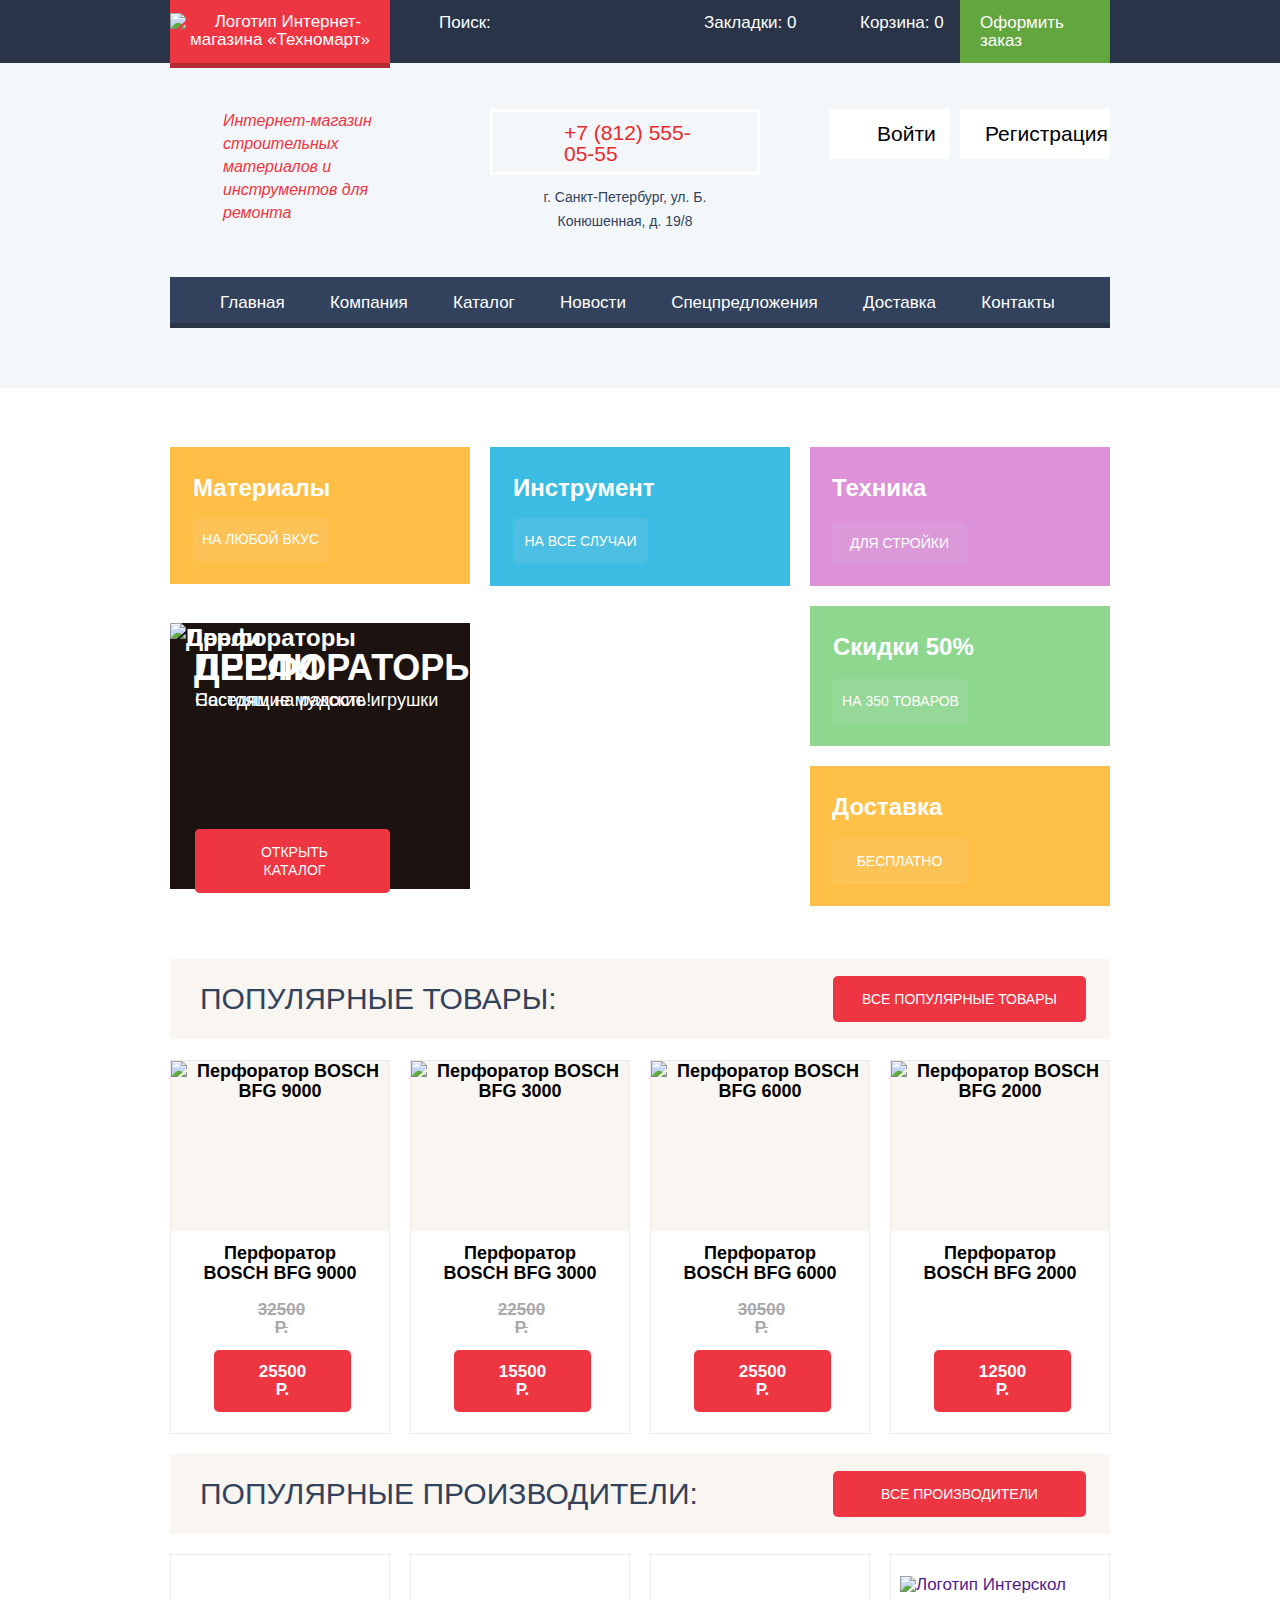
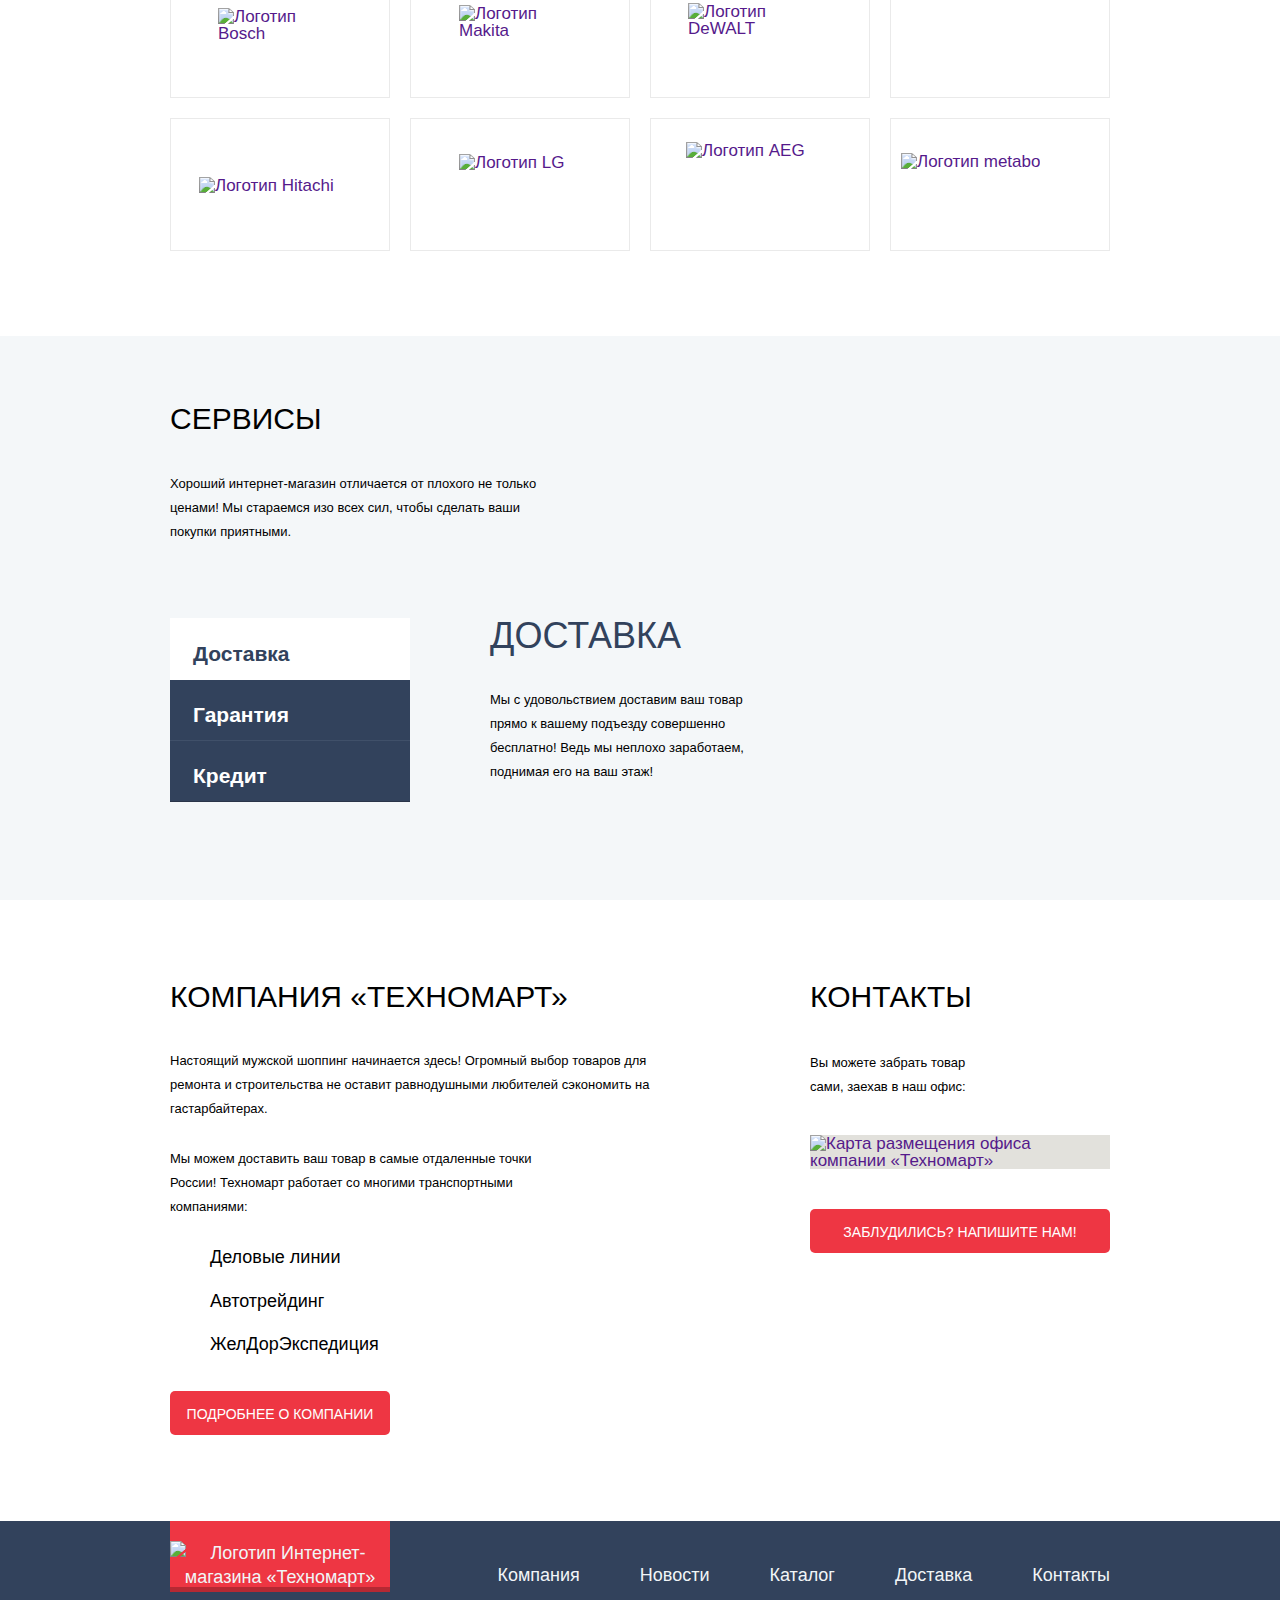
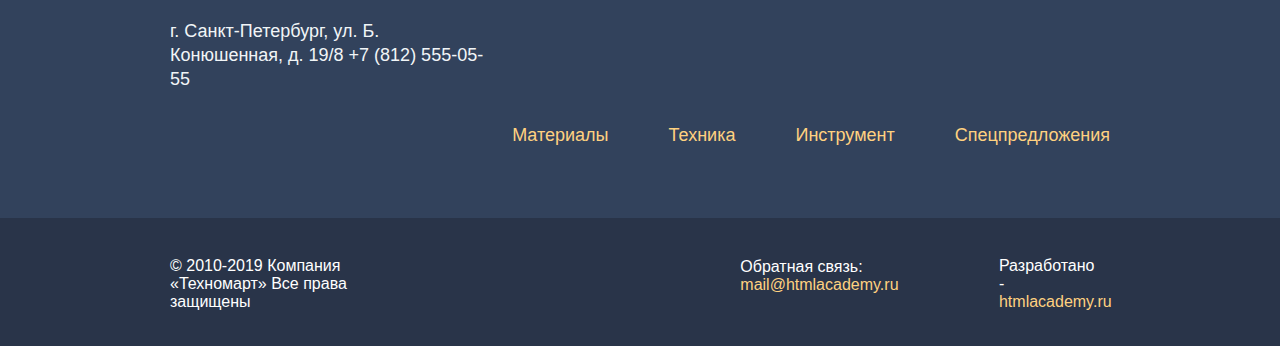
==== commit 7b7682d3: "Построена сетка на флексах" ====
--- a/index.html
+++ b/index.html
@@ -10,36 +10,40 @@
 
 <body>
   <header class="main-header">
-    <div class="user-navigation">
-      <div class="site-logo-top">
-        <a><img src="img/logo-tekhnomart.png" width="109" height="19" alt="Логотип Интернет-магазина «Техномарт»"></a>
-      </div>
-      <form class="search" action="https://echo.htmlacademy.ru" method="get">
-        <label>Поиск:<input class="visually-hidden" type="text" id="search" name="search" value="Перфоратор"></label>
-      </form>
-      <a href="">Закладки: 0</a>
-      <a href="">Корзина: 0</a>
-      <a class="make-order-button" href="">Оформить заказ</a>
-    </div>
-    <p>Интернет-магазин
-      строительных материалов
-      и инструментов для ремонта</p>
-    <div class="contacts-top">
-      <a href="tel:+78125550555">+7 (812) 555-05-55</a>
-      <p>г. Санкт-Петербург, ул. Б. Конюшенная, д. 19/8</p>
-    </div>
-    <ul class="user-registration">
-      <li><a href="">Войти</a></li>
-      <li><a href="">Регистрация</a></li>
-    </ul>
-    <div hidden>
-      <p><a class="user" href="">Равшан Джамшутович</a></p>
-      <ul class="registered-user">
-        <li><a href="">Мои заказы</a></li>
-        <li><a href="">Личный кабинет</a></li>
-      </ul>
-    </div>
-    <nav class="main-navigation">
+    <div class="user-navigation-wrapper">
+      <div class="user-navigation container">
+        <a class="site-logo-top"><img src="img/logo-tekhnomart.png" width="109" height="19"
+            alt="Логотип Интернет-магазина «Техномарт»"></a>
+        <div class="search">
+          <p>Поиск:</p>
+          <form action="https://echo.htmlacademy.ru" method="get">
+            <label><input type="text" id="search" name="search" value="Перфоратор"></label>
+          </form>
+        </div>
+        <a href="">Закладки: 0</a>
+        <a href="">Корзина: 0</a>
+        <a class="make-order-button" href="">Оформить заказ</a>
+      </div>
+    </div>
+    <div class="information container">
+      <p>Интернет-магазин строительных материалов и инструментов для ремонта</p>
+      <div class="contacts-top">
+        <a href="tel:+78125550555">+7 (812) 555-05-55</a>
+        <p>г. Санкт-Петербург, ул. Б. Конюшенная, д. 19/8</p>
+      </div>
+      <ul class="user-registration">
+        <li><a href="">Войти</a></li>
+        <li><a href="">Регистрация</a></li>
+      </ul>
+      <div class="registered-user-block changable">
+        <p class="user"><a href="">Равшан Джамшутович</a></p>
+        <ul class="registered-user">
+          <li><a href="">Мои заказы</a></li>
+          <li><a href="">Личный кабинет</a></li>
+        </ul>
+      </div>
+    </div>
+    <nav class="main-navigation container">
       <ul class="site-navigation">
         <li><a>Главная</a></li>
         <li><a href="">Компания</a></li>
@@ -53,88 +57,99 @@
   </header>
   <main>
     <h1 class="visually-hidden">Главная страница Интернет-магазина «Техномарт»</h1>
-    <section>
+    <section class="container">
       <h2 class="visually-hidden">Промо-блок</h2>
       <ul class="promo">
-        <li class="new">Материалы
-          <a href="">На любой вкус</a>
-        </li>
-        <li>Инструмент
-          <a href="">На все случаи</a>
-        </li>
-        <li>Техника
-          <a href="">Для стройки</a>
-        </li>
-        <li>Скидки 50%
-          <a href="">На 350 товаров</a>
-        </li>
-        <li>Доставка
-          <a href="">Бесплатно</a>
-        </li>
-        <li class="slider-top">
-          <ul>
-            <li>Дрели
-              <p>Соседям на радость</p>
-              <a class="button" href="catalog.html">Открыть каталог</a>
-              <img src="img/slider-top-1.jpg" width="620" height="266" alt="Дрели">
-            </li>
-            <li>Перфораторы
-              <p>Настоящие мужские игрушки</p>
-              <a class="button" href="catalog.html">Открыть каталог</a>
-              <img src="img/slider-top-2.jpg" width="620" height="266" alt="Перфораторы">
-            </li>
-          </ul>
-        </li>
+        <div class="promo-block-1">
+          <li class="promo-flex promo-1 new">
+            <p>Материалы</p>
+            <a href="">На любой вкус</a>
+          </li>
+          <li class="promo-flex promo-2">
+            <p>Инструмент</p>
+            <a href="">На все случаи</a>
+          </li>
+          <li class="slider-top">
+            <ul>
+              <li class="promo-flex slide-1">
+                <p>Дрели</p>
+                <p>Соседям на радость!</p>
+                <a class="button" href="catalog.html">Открыть каталог</a>
+                <img src="img/slider-top-1.jpg" width="620" height="266" alt="Дрели">
+              </li>
+              <li class="promo-flex slide-2">
+                <p>Перфораторы</p>
+                <p>Настоящие мужские игрушки</p>
+                <a class="button" href="catalog.html">Открыть каталог</a>
+                <img src="img/slider-top-2.jpg" width="620" height="266" alt="Перфораторы">
+              </li>
+            </ul>
+          </li>
+        </div>
+        <div class="promo-block-2">
+          <li class="promo-flex promo-3">
+            <p>Техника</p>
+            <a href="">Для стройки</a>
+          </li>
+          <li class="promo-flex promo-4">
+            <p>Скидки 50%</p>
+            <a href="">На 350 товаров</a>
+          </li>
+          <li class="promo-flex promo-5">
+            <p>Доставка</p>
+            <a href="">Бесплатно</a>
+          </li>
+        </div>
       </ul>
     </section>
-    <section>
+    <section class="container">
       <div class="popular">
         <h2>Популярные товары:</h2>
         <a class="button" href="">Все популярные товары</a>
       </div>
-      <ul>
+      <ul class="products-list">
         <li class="products">
           <h3><a href="">Перфоратор BOSCH BFG 9000</a></h3>
-          <p><img src="img/bfg9000.jpg" width="218" height="170" alt="Перфоратор BOSCH BFG 9000"></p>
+          <img src="img/bfg9000.jpg" width="218" height="170" alt="Перфоратор BOSCH BFG 9000">
           <del>32500 Р.</del>
           <p class="price">25500 Р.</p>
-          <ul>
+          <ul class="product-action">
             <li><button class="buy-button" type="button">Купить</button></li>
-            <li><button class="bookmark-button" class="bookmark-button" type="button">В закладки</button></li>
+            <li><button class="bookmark-button" type="button">В закладки</button></li>
           </ul>
         </li>
         <li class="products">
           <h3><a href="">Перфоратор BOSCH BFG 3000</a></h3>
-          <p><img src="img/bfg3000.jpg" width="218" height="170" alt="Перфоратор BOSCH BFG 3000"></p>
+          <img src="img/bfg3000.jpg" width="218" height="170" alt="Перфоратор BOSCH BFG 3000">
           <del>22500 Р.</del>
           <p class="price">15500 Р.</p>
-          <ul>
+          <ul class="product-action">
             <li><button class="buy-button" type="button">Купить</button></li>
             <li><button class="bookmark-button" type="button">В закладки</button></li>
           </ul>
         </li>
         <li class="products">
           <h3><a href="">Перфоратор BOSCH BFG 6000</a></h3>
-          <p><img src="img/bfg6000.jpg" width="218" height="170" alt="Перфоратор BOSCH BFG 6000"></p>
+          <img src="img/bfg6000.jpg" width="218" height="170" alt="Перфоратор BOSCH BFG 6000">
           <del>30500 Р.</del>
           <p class="price">25500 Р.</p>
-          <ul>
+          <ul class="product-action">
             <li><button class="buy-button" type="button">Купить</button></li>
             <li><button class="bookmark-button" type="button">В закладки</button></li>
           </ul>
         </li>
         <li class="products">
           <h3><a href="">Перфоратор BOSCH BFG 2000</a></h3>
-          <p><img src="img/bfg2000" width="218" height="170" alt="Перфоратор BOSCH BFG 2000"></p>
+          <img src="img/bfg2000.jpg" width="218" height="170" alt="Перфоратор BOSCH BFG 2000">
           <p class="price">12500 Р.</p>
-          <ul>
+          <ul class="product-action">
             <li><button class="buy-button" type="button">Купить</button></li>
             <li><button class="bookmark-button" type="button">В закладки</button></li>
           </ul>
         </li>
       </ul>
     </section>
-    <section>
+    <section class="container">
       <div class="popular">
         <h2>Популярные производители:</h2>
         <a class="button" href="">Все производители</a>
@@ -150,82 +165,92 @@
         <li><a href=""><img src="img/metabo.png" width="204" height="69" alt="Логотип metabo"></a></li>
       </ul>
     </section>
-    <section class="services">
-      <h2>Сервисы</h2>
-      <p>Хороший интернет-магазин отличается от плохого не только ценами! Мы стараемся изо всех сил, чтобы сделать ваши
-        покупки приятными.</p>
-      <div>
+    <div class="wrapper">
+      <section class="services container">
+        <h2>Сервисы</h2>
+        <p class="content">Хороший интернет-магазин отличается от плохого не только ценами! Мы стараемся изо всех сил,
+          чтобы сделать ваши покупки приятными.</p>
         <ul class="slider-down-list">
-          <li><button class="slider-down-button slider-down-button-current" type="button">Доставка</button></li>
-          <li><button class="slider-down-button" type="button">Гарантия</button></li>
-          <li><button class="slider-down-button" type="button">Кредит</button></li>
+          <li class="tab">
+            <input type="radio" id="tab1" name="tab-group" checked>
+            <label for="tab1" class="slider-down-button">Доставка</label>
+            <section class="services-list">
+              <h3>Доставка</h3>
+              <p class="content">Мы с удовольствием доставим ваш товар прямо к вашему подъезду совершенно бесплатно!
+                Ведь мы неплохо заработаем,<br> поднимая его на ваш этаж!</p>
+            </section>
+          </li>
+          <li class="tab">
+            <input type="radio" id="tab2" name="tab-group">
+            <label for="tab2" class="slider-down-button">Гарантия</label>
+            <section class="services-list">
+              <h3>Гарантия</h3>
+              <p class="content">Если купленный у нас товар поломается или заискрит,<br> а также в случае пожара,
+                спровоцированного его возгоранием, вы всегда можете быть уверены в нашей гарантии. Мы обменяем сгоревший
+                товар на новый.<br>
+                Дом уж восстановите как-нибудь сами.</p>
+            </section>
+          </li>
+          <li class="tab">
+            <input type="radio" id="tab3" name="tab-group">
+            <label for="tab3" class="slider-down-button">Кредит</label>
+            <section class="services-list">
+              <h3>Кредит</h3>
+              <p class="content">Залезть в долговую яму стало проще!
+                Кредитные консультанты придут вам на помощь.</p>
+              <a class="button" href="">Отправить заявку</a>
+            </section>
+          </li>
         </ul>
-        <div>
-          <h3>Доставка</h3>
-          <p>Мы с удовольствием доставим ваш товар прямо к вашему подъезду совершенно бесплатно!
-            Ведь мы неплохо заработаем,<br> поднимая его на ваш этаж!</p>
-        </div>
-        <div>
-          <h3>Гарантия</h3>
-          <p>Если купленный у нас товар поломается или заискрит,
-            а также в случае пожара, спровоцированного его возгоранием, вы
-            всегда можете быть уверенны в нашей гарантии. Мы обменяем
-            сгоревший товар на новый.<br>
-            Дом уж восстановите как-нибудь сами.</p>
-        </div>
-        <div>
-          <h3>Кредит</h3>
-          <p>Залезть в долговую яму стало проще!
-            Кредитные консультанты придут вам на помощь.</p>
-          <a href="">Отправить заявку</a>
-        </div>
-      </div>
-    </section>
-    <section class="about-us">
-      <h2>Компания «Техномарт»</h2>
-      <p>Настоящий мужской шоппинг начинается здесь! Огромный выбор товаров для ремонта и
-        строительства не оставит равнодушными любителей сэкономить на гастарбайтерах.</p>
-      <div class="delivery">
-        <p>Мы можем доставить ваш товар в самые отдаленные точки России!
-          Техномарт работает со многими транспортными компаниями:</p>
-        <ul>
-          <li>Деловые линии</li>
-          <li>Автотрейдинг</li>
-          <li>ЖелДорЭкспедиция</li>
-        </ul>
-      </div>
-      <a class="button" href="">Подробнее о компании</a>
-    </section>
-    <section class="contacts">
-      <h2>Контакты</h2>
-      <p>Вы можете забрать товар сами, заехав в наш офис:</p>
-      <a href=""><img src="img/map-small.png" width="300" height="158"
-          alt="Карта размещения офиса компании «Техномарт»"></a>
-      <button class="button" type="button">Заблудились? Напишите нам!</button>
-    </section>
-    <section hidden>
-      <h2 class="visually-hidden">Как до нас добраться</h2>
-      <p><img src="img/map-large.png" width="940" height="446"
-          alt="Офис компании по адресу г. Санкт-Петербург, ул. Б. Конюшенная, д. 19/8"></p>
-      <button type="button" aria-label="Закрыть"></button>
-    </section>
-    <section hidden>
-      <h2 class="visually-hidden">Форма обратной связи</h2>
-      <form action="https://echo.htmlacademy.ru" method="post">
-        <label>Ваше имя:
-          <input type="text" id="name" name="name" value="" placeholder="Имя Фамилия" required>
-        </label>
-        <label>Ваш e-mail:
-          <input type="email" id="email" name="email" placeholder="email@example.com" required>
-        </label>
-        <label>Текст письма:
-          <textarea id="text" name="text" placeholder="В свободной форме" rows="4"></textarea>
-        </label>
-        <button type="submit">Отправить</button>
-      </form>
-      <button type="button" aria-label="Закрыть"></button>
-    </section>
-    <section hidden>
+      </section>
+    </div>
+    <div class="container about-us-and-contacts">
+      <section class="about-us">
+        <h2>Компания «Техномарт»</h2>
+        <p class="content">Настоящий мужской шоппинг начинается здесь! Огромный выбор товаров для ремонта и
+          строительства не оставит равнодушными любителей сэкономить на гастарбайтерах.</p>
+        <div class="delivery">
+          <p class="content">Мы можем доставить ваш товар в самые отдаленные точки России!
+            Техномарт работает со многими транспортными компаниями:</p>
+          <ul>
+            <li>Деловые линии</li>
+            <li>Автотрейдинг</li>
+            <li>ЖелДорЭкспедиция</li>
+          </ul>
+        </div>
+        <a class="button" href="">Подробнее о компании</a>
+      </section>
+      <section class="contacts">
+        <h2>Контакты</h2>
+        <p class="content">Вы можете забрать товар сами, заехав в наш офис:</p>
+        <a href=""><img src="img/map-small.png" width="300" height="158"
+            alt="Карта размещения офиса компании «Техномарт»"></a>
+        <button class="button" type="button">Заблудились? Напишите нам!</button>
+      </section>
+      <section hidden class="container">
+        <h2 class="visually-hidden">Как до нас добраться</h2>
+        <p><img src="img/map-large.png" width="940" height="446"
+            alt="Офис компании по адресу г. Санкт-Петербург, ул. Б. Конюшенная, д. 19/8"></p>
+        <button type="button" aria-label="Закрыть"></button>
+      </section>
+      <section hidden class="container">
+        <h2 class="visually-hidden">Форма обратной связи</h2>
+        <form action="https://echo.htmlacademy.ru" method="post">
+          <label>Ваше имя:
+            <input type="text" id="name" name="name" value="" placeholder="Имя Фамилия" required>
+          </label>
+          <label>Ваш e-mail:
+            <input type="email" id="email" name="email" placeholder="email@example.com" required>
+          </label>
+          <label>Текст письма:
+            <textarea id="text" name="text" placeholder="В свободной форме" rows="4"></textarea>
+          </label>
+          <button type="submit">Отправить</button>
+        </form>
+        <button type="button" aria-label="Закрыть"></button>
+      </section>
+    </div>
+    <section hidden class="container">
       <h2>Товар добавлен в корзину!</h2>
       <a href="">Оформить заказ</a>
       <a href="">Продолжить покупки</a>
@@ -233,42 +258,45 @@
     </section>
   </main>
   <footer>
-    <div class="main-footer-1">
-      <div class="site-logo-down">
-        <a><img src="img/logo-tekhnomart.png" width="138" height="23" alt="Логотип Интернет-магазина «Техномарт»"></a>
-      </div>
-      <div class="contacts-bottom">
-        <p>г. Санкт-Петербург, ул. Б. Конюшенная, д. 19/8
-          <a href="tel:+78125550555">+7 (812) 555-05-55</a></p>
-      </div>
-      <ul class="site-navigation-down-1">
-        <li><a href="">Компания</a></li>
-        <li><a href="">Новости</a></li>
-        <li><a href="catalog.html">Каталог</a></li>
-        <li><a href="">Доставка</a></li>
-        <li><a href="">Контакты</a></li>
-      </ul>
-      <ul class="site-navigation-down-2">
-        <li><a href="">Материалы</a></li>
-        <li><a href="">Техника</a></li>
-        <li><a href="">Инструмент</a></li>
-        <li><a href="">Спецпредложения</a></li>
-      </ul>
-    </div>
-    <div class="main-footer-2">
-      <p>&copy; 2010-2017 Компания «Техномарт»
+    <div class="footer-wrapper-1">
+      <div class="container main-footer-1">
+        <a class="site-logo-down"><img src="img/logo-tekhnomart.png" width="138" height="23"
+            alt="Логотип Интернет-магазина «Техномарт»"></a>
+        <div class="contacts-bottom">
+          <p>г. Санкт-Петербург, ул. Б. Конюшенная, д. 19/8
+            <a href="tel:+78125550555">+7 (812) 555-05-55</a></p>
+        </div>
+        <ul class="site-navigation-down-1">
+          <li><a href="">Компания</a></li>
+          <li><a href="">Новости</a></li>
+          <li><a href="catalog.html">Каталог</a></li>
+          <li><a href="">Доставка</a></li>
+          <li><a href="">Контакты</a></li>
+        </ul>
+        <ul class="site-navigation-down-2">
+          <li><a href="">Материалы</a></li>
+          <li><a href="">Техника</a></li>
+          <li><a href="">Инструмент</a></li>
+          <li><a href="">Спецпредложения</a></li>
+        </ul>
+      </div>
+    </div>
+    <div class="footer-wrapper-2">
+      <div class="container main-footer-2">
+        <p>&copy; 2010-2019 Компания «Техномарт»
           Все права защищены</p>
-      <div class="footer-social">
-        <ul>
-          <li><a href="" aria-label="Страница «Техномарт» Вконтакте"></a></li>
-          <li><a href="" aria-label="Страница «Техномарт» в Фейсбук"></a></li>
-          <li><a href="" aria-label="Страница «Техномарт» в Инстаграм"></a></li>
-        </ul>
-      </div>
-      <p>Обратная связь
-        <a href="mailto:mail@htmlacademy.ru">mail@htmlacademy.ru</a></p>
-      <p>Разработано -
-        <a href="https://htmlacademy.ru/intensive/htmlcss">htmlacademy.ru</a></p>
+        <div class="footer-social">
+          <ul>
+            <li><a href="" aria-label="Страница «Техномарт» Вконтакте"></a></li>
+            <li><a href="" aria-label="Страница «Техномарт» в Фейсбук"></a></li>
+            <li><a href="" aria-label="Страница «Техномарт» в Инстаграм"></a></li>
+          </ul>
+        </div>
+        <p>Обратная связь:
+          <a href="mailto:mail@htmlacademy.ru">mail@htmlacademy.ru</a></p>
+        <p>Разработано -
+          <a href="https://htmlacademy.ru/intensive/htmlcss">htmlacademy.ru</a></p>
+      </div>
     </div>
   </footer>
 </body>
--- a/css/style.css
+++ b/css/style.css
@@ -46,358 +46,59 @@
     font-style: normal;
 }
 
+*,
+*::before,
+*::after {
+    box-sizing: inherit;
+}
+
+html {
+    box-sizing: border-box;
+}
+
 body {
     margin: 0;
     padding: 0;
 
+    font-family: "Cuprum", "Arial", sans-serif;
+    font-size: 17px;
+    line-height: 17px;
+    font-weight: normal;
+    font-style: normal;
+    color: #ffffff;
+
+    background-color: #ffffff;
+}
+
+a {
+    text-decoration: none;
+}
+
+.content {
     font-family: "PT Sans", "Arial", sans-serif;
     font-size: 13px;
     line-height: 24px;
-    font-weight: normal;
-    font-style: normal;
     color: #000000;
-
-    background-color: #ffffff;
-}
-
-a {
-    text-decoration: none;
-}
-
-body h1 {
+}
+
+h1.catalog-heading {
     width: 940px;
-    height: 89px;
-
-    font-family: "Cuprum", "Arial", sans-serif;
+    padding-top: 32px;
+    padding-right: 742px;
+    padding-bottom: 34px;
+    padding-left: 30px;
+
+    font: inherit;
     font-size: 30px;
     line-height: 30px;
-    font-weight: normal;
-    font-style: normal;
     color: #32425c;
     text-transform: uppercase;
 
     background-color: #f2f6f8;
 }
 
-
-.main-navigation {
-    width: 940px;
-    height: 60px;
-
-    font-weight: 400;
-    font-style: normal;
-    font-size: 17px;
-    line-height: 17px;
-    font-family: "Cuprum", "Arial", sans-serif;
-    color: #ffffff;
-
-    background-color: #32425c;
-    box-shadow: inset 0px -5px 0 0 #293449;
-}
-
-.main-header {
-    width: 1200px;
-    height: 320px;
-
-    background-color: #f4f7f9;
-}
-
-.site-navigation,
-.user-registration {
-    list-style: none;
-}
-
-.user-navigation {
-    width: 1200px;
-    height: 42px;
-
-    font-weight: normal;
-    font-style: normal;
-    font-size: 17px;
-    line-height: 18px;
-    font-family: "Cuprum", "Arial", sans-serif;
-    color: #ffffff;
-
-    background-color: #293449;
-}
-
-.user-registration,
-.user {
-    font-weight: normal;
-    font-style: normal;
-    font-size: 17px;
-    line-height: 17px;
-    font-family: "Cuprum", "Arial", sans-serif;
-    color: #000000;
-}
-
-.registered-user {
-    font-weight: normal;
-    font-style: normal;
-    font-size: 16px;
-    line-height: 18px;
-    font-family: "Cuprum", "Arial", sans-serif;
-    color: #32425c;
-}
-
-.site-navigation a,
-.user-navigation a {
-  color: #ffffff;
-}
-
-.user-registration a {
-    color: #000000;
-}
-
-.registered-user a {
-    color: #32425c;
-    text-decoration: underline; 
-}
-
-.registered-user li:first-child {
-    list-style: none;
-}
-
-.user-navigation a:hover,
-.user-navigation a:focus {
-    background-color: #212a3a;
-}
-
-.site-navigation a:hover,
-.site-navigation a:focus {
-    background-color: #293449;
-}
-
-.user-navigation a:active {
-    color: #babbbd;
-    opacity: 0.6;
-
-    background-color: #161d29;
-}
-
-.site-navigation a:active {
-    color: #a8abaf;
-    opacity: 0.5;
-
-    background-color: #1d2739;
-}
-
-.user-registration a:hover,
-.user-registration a:focus,
-.registered-user a:hover,
-.registered-user a:focus {
-    color: #ee3643;
-}
-
-a.user:hover,
-a.user:focus {
-    color: #000000;
-}
-
-.user-registration a:active,
-a.user:active {
-    color: #000000;
-    opacity: 0.3;
-}
-
-.registered-user a:active {
-    color: #32425c;
-    opacity: 0.3;  
-}
-
-.site-logo-top {
-    width: 220px;
-    height: 47px;
-
-    text-align: center;
-
-    background-color: #ee3643;
-    box-shadow: inset 0px -5px 0 0 rgba(0, 0, 0, 0.24);
-   }
-
-.site-logo-top:hover,
-.site-logo-top:focus {
-    background-color: #ca2c37;
-    box-shadow: inset 0px -5px 0 0 rgba(0, 0, 0, 0.24);
-}
-
-.site-logo-top:active {
-    background-color: #ba2732;
-    box-shadow: inset 0px -5px 0 0 rgba(0, 0, 0, 0.24);
-}
-
-.search input {
-    width: 270px;
-    height: 42px;
-
-    color: #212a3a; 
-
-    background-color: #212a3a;
-    border: none;    
-}
-
-.search input:active,
-.search input:focus {
-    background-color: #ffffff;
-    border: none;
-}
-
-.make-order-button {
-    width: 150px;
-    height: 42px;
-
-    font: inherit;
-
-    background-color: #63a63e;
-}
-
-.marks-full,
-.cart-full {
-    background-color: #ee3643;
-}
-
-.main-header p {
-    width: 196px;
-    height: 60px;
-    
-    font-family: "Cuprum", "Arial", sans-serif;
-    font-size: 16px;
-    line-height: 23px;
-    font-weight: normal;
-    font-style: italic;
-    color: #ee3643;
-}
-
-.contacts-top a{
-    width: 270px;
-    height: 45px;
-
-    font-family: "Cuprum", "Arial", sans-serif;
-    font-size: 21px;
-    line-height: 21px;
-    font-weight: normal;
-    font-style: normal;
-    color: #e9292a;
-
-    border: 3px solid #ffffff;
-}
-
-.contacts-top p {
-    font-family: "Cuprum", "Arial", sans-serif;
-    font-size: 14px;
-    line-height: 24px;
-    font-weight: normal;
-    font-style: normal;
-    text-align: center;
-    color: #32425c;
-}
-
-.breadcrumbs {
-    list-style: none;
-}
-
-.breadcrumbs a {
-    color: #000000;
-}
-
-.breadcrumbs li {
-    font: inherit;
-    font-size: 13px;
-    line-height: 18px;
-    color: #000000;
-    text-transform: uppercase;
-}
-
-.promo {
-    list-style: none;
-}
-
-.promo li {
-    width: 300px;
-    height: 123px;
-    
-    font-family: "Cuprum", "Arial", sans-serif;
-    font-size: 24px;
-    line-height: 30px;
-    font-weight: bold;
-    font-style: normal;
-    color: #ffffff;
-}
-
-.promo li:first-of-type {
-    background-color: #ffbf47;
-}
-
-.promo li:nth-of-type(2) {
-    background-color: #3bbce3;
-}
-
-.promo li:nth-of-type(3) {
-    background-color: #dc91d8;
-}
-
-.promo li:nth-of-type(4) {
-    background-color: #8ed78f;
-}
-
-.promo li:nth-of-type(5) {
-    background-color: #ffc047;
-}
-
-.promo a {
-    width: 135px;
-    height: 38px;
-
-    font-family: "Cuprum", "Arial", sans-serif;
-    font-size: 14px;
-    line-height: 18px;
-    font-weight: normal;
-    font-style: normal;
-    text-align: center;
-    color: #ffffff;
-    text-decoration: uppercase;
-
-    background-color: #e5e5e5;
-    opacity: 0.1;
-}
-
-.promo a:hover,
-.promo a:focus {
-    background-color: #cccccc;
-    opacity: 0.2;
-}
-
-.promo a:active {
-    background-color: #b2b2b2;
-    opacity: 0.3;
-}
-
-.slider-top li {
-    width: 620px;
-    height: 266px;
-    
-    font-family: "Cuprum", "Arial", sans-serif;
-    font-size: 36px;
-    line-height: 36px;
-    font-weight: bold;
-    font-style: normal;
-    color: #ffffff;
-    text-decoration: uppercase;
-
-    background-color: #1c1310;
-}
-
-.slider-top p {
-    font-family: "Cuprum", "Arial", sans-serif;
-    font-size: 18px;
-    line-height: 24px;
-    font-weight: normal;
-    font-style: normal;
-    color: #ffffff;
-}
-
 .button {
-    font-family: "Cuprum", "Arial", sans-serif;
+    font: inherit;
     font-size: 14px;
     line-height: 18px;
     font-weight: normal;
@@ -409,6 +110,7 @@
 
     background-color: #ee3643;
     border: none;
+    border-radius: 5px;
 }
 
 .button:hover,
@@ -420,34 +122,664 @@
     background-color: #ba2732;
 }
 
+.main-header {
+    display: flex;
+    flex-direction: column;
+    width: 100%;
+    margin-bottom: 23px;
+    
+    background-color: #f4f7f9;
+}
+
+.container {
+    width: 960px;
+    margin-left: auto;
+    margin-right: auto;
+    padding-right: 10px;
+    padding-left: 10px;
+}
+
+.user-navigation-wrapper {
+    width: 100%;
+
+    background-color: #293449;
+}
+
+.user-navigation {
+    display: flex;
+    
+    font: inherit;
+    line-height: 18px;
+}
+
+.user-navigation a {
+    width: 150px;
+    padding-top: 14px;
+    padding-bottom: 13px;
+
+    color: #ffffff;
+}
+
+.user-navigation a:nth-of-type(2) {
+    padding-left: 44px;
+}
+
+.user-navigation a:nth-of-type(3) {
+    padding-left: 50px;
+}
+
+.user-navigation a:hover,
+.user-navigation a:focus {
+    background-color: #212a3a;
+}
+
+.user-navigation a:active {
+    color: rgba(255, 255, 255, 0.6);
+    
+    background-color: #161d29;
+}
+
+a.site-logo-top {
+    width: 220px;
+    margin-bottom: -5px;
+    padding-top: 13px;
+
+    text-align: center;
+ 
+    background-color: #ee3643;
+    box-shadow: inset 0px -5px 0 0 rgba(0, 0, 0, 0.24);
+}
+
+a.site-logo-top:hover,
+a.site-logo-top:focus {
+    background-color: #ca2c37;
+    box-shadow: inset 0px -5px 0 0 rgba(0, 0, 0, 0.24);
+}
+
+a.site-logo-top:active {
+    background-color: #ba2732;
+    box-shadow: inset 0px -5px 0 0 rgba(0, 0, 0, 0.24);
+}
+
+.search {
+    position: relative;
+    width: 270px;
+}
+
+.search p {
+    padding-top: 14px;
+    padding-bottom: 16px;
+    padding-left: 49px;
+    margin: 0;
+
+    font: inherit;
+    line-height: 18px;
+}
+
+.search:hover {
+    background-color: #212a3a;    
+}
+
+.search input {
+    border: none; 
+    outline: none;
+}
+
+.search form {
+    position: absolute;
+    top: 0;
+    left: 0;
+
+    display: none;
+    width: 270px;
+    padding-top: 14px;
+    padding-bottom: 13px;
+    padding-left: 49px;
+    
+    color: #000000;
+
+    background-color: #ffffff;
+}
+
+.search:active form {
+    display: block;
+}
+
+.user-navigation .make-order-button {
+    padding-right: 22px;
+    padding-left: 20px;
+
+    background-color: #63a63e;
+}
+
+.user-navigation .make-order-button:hover,
+.user-navigation .make-order-button:focus {
+    background-color: #5fbb2d;
+}
+
+.user-navigation .make-order-button:active {
+    color: rgba(255, 255, 255, 0.5);
+    
+    background-color: #518534;
+}
+
+.marks-full,
+.cart-full {
+    background-color: #ee3643;
+}
+
+.information {
+    display: flex;
+    justify-content: center;
+    align-items: flex-start;
+    margin-top: 46px;
+    margin-bottom: 44px;
+}
+
+.information p {
+    width: 196px;
+    margin: 0;
+    margin-left: 53px;
+        
+    font: inherit;
+    font-size: 16px;
+    line-height: 23px;
+    font-style: italic;
+    color: #ee3643;
+}
+
+.contacts-top {
+    display: flex;
+    flex-direction: column;
+}
+
+.contacts-top a{
+    width: 270px;
+    margin-left: 71px;
+    padding-top: 10px;
+    padding-right: 49px;
+    padding-bottom: 8px;
+    padding-left: 71px;
+    
+    font: inherit;
+    font-size: 21px;
+    line-height: 21px;
+    color: #e9292a;
+
+    border: 3px solid #ffffff;
+}
+
+.contacts-top p {
+    width: 250px;
+    margin-top: 10px;
+    margin-left: 81px;
+    
+    font: inherit;
+    font-size: 14px;
+    line-height: 24px;
+    text-align: center;
+    color: #32425c;
+}
+
+.user-registration {
+    display: flex;
+    justify-content: space-between;
+    width: 281px;
+    margin: 0;
+    margin-left: auto;
+    padding: 0;
+    list-style: none;
+}
+
+.user-registration li,
+p.user {
+    font: inherit;
+    font-style: normal;
+    font-size: 21px;
+    line-height: 21px;
+    color: #000000;
+
+    background-color: #ffffff;
+}
+
+.user-registration li:first-of-type {
+    width: 121px;
+    margin-right: 10px;
+    padding-top: 14px;
+    padding-right: 27px;
+    padding-bottom: 15px;
+    padding-left: 48px;    
+}
+
+.user-registration li:last-of-type {
+    width: 150px;
+    padding-top: 14px;
+    padding-right: 25px;
+    padding-bottom: 11px;
+    padding-left: 25px;   
+}
+
+.registered-user {
+    display: flex;
+    margin: 0;
+    padding: 0;
+    padding-left: 17px;
+
+    font: inherit;
+    font-size: 16px;
+    line-height: 18px;
+    color: #32425c;
+}
+
+.registered-user li:first-child {
+    list-style: none;
+    margin-right: 32px;
+}
+
+.user-registration a,
+.user a {
+    color: #000000;
+}
+
+.registered-user a {  
+    color: #32425c;
+    text-decoration: underline; 
+}
+
+.user-registration a:hover,
+.user-registration a:focus,
+.registered-user a:hover,
+.registered-user a:focus {
+    color: #ee3643;
+}
+
+.user a:hover,
+.user a:focus {
+    color: #000000;
+}
+
+.user-registration a:active,
+.user a:active {
+    color: rgba(0, 0, 0, 0.3);
+}
+
+.registered-user a:active {
+    color: #32425c;
+    opacity: 0.3;  
+}
+
+.registered-user-block {
+    display: flex;
+    flex-direction: column;
+    margin-left: auto;
+}
+
+.registered-user-block p.user {
+    width: 299px;
+    margin: 0;
+    margin-bottom: 10px;   
+    padding-top: 14px;
+    padding-right: 69px;
+    padding-bottom: 11px;
+    padding-left: 47px;
+}
+
+p.user a {
+    display: inline-block;
+    width: 299px;    
+}
+
+.main-navigation {
+    width: 940px;
+
+    background-color: #32425c;
+    box-shadow: inset 0px -5px 0 0 #293449;
+    margin-bottom: 60px;
+}
+
+.site-navigation {
+    display: flex;
+    list-style: none;
+}
+
+.site-navigation li {
+    flex-grow: 1;
+}
+
+.site-navigation a {
+    margin-top: 22px;
+    margin-bottom: 26px;
+    color: #ffffff;
+}
+
+.site-navigation a:hover,
+.site-navigation a:focus {
+    background-color: #293449;
+}
+
+.site-navigation a:active {
+    color: rgba(255, 255, 255, 0.5);
+
+    background-color: #1d2739;
+}
+
+.changable {
+    display: none;
+}
+
+.breadcrumbs {
+    list-style: none;
+    display: flex;
+    justify-content: start;
+
+    padding: 0;
+}
+
+.breadcrumbs a {
+    color: #000000;
+}
+
+.breadcrumbs li {
+    font-family: "PT Sans", "Arial", sans-serif;
+    font-size: 13px;
+    line-height: 18px;
+    color: #000000;
+    text-transform: uppercase;
+}
+
+.breadcrumbs li:nth-child(2) {
+    margin-left: 41px;
+    margin-right: 39px;
+}
+
+.breadcrumbs li:last-child {
+    margin-left: 43px;
+}
+
+ul.promo {
+    list-style: none;
+    display: flex;
+    margin: 0;
+    margin-top: 59px;
+    margin-bottom: 53px;
+    padding: 0;
+}
+
+.promo-block-1 {
+    display: flex;
+    align-items: flex-start;
+    flex-wrap: wrap;
+    width: 620px;
+    margin-right: auto;
+}
+
+.promo-block-2 {
+    display: flex;
+    flex-direction: column;
+    justify-content: flex-start;
+    align-items: flex-end;
+    width: 300px;
+}
+
+.promo li {
+    width: 300px;
+    
+    font: inherit;
+    font-size: 24px;
+    line-height: 30px;
+    font-weight: bold;
+}
+
+.promo-1 {
+    margin-right: 20px;
+    padding-top: 26px;
+    padding-left: 23px;
+    
+    background-color: #ffbf47;
+}
+
+.promo-2 {
+    padding-top: 26px;
+    padding-left: 23px;
+
+    background-color: #3bbce3;
+}
+
+.promo-3 {
+    margin-bottom: 20px;
+    padding-top: 26px;
+    padding-left: 22px;
+
+    background-color: #dc91d8;
+}
+
+.promo-4 {
+    margin-bottom: 20px;
+    padding-top: 26px;
+    padding-left: 23px;
+
+    background-color: #8ed78f;
+}
+
+.promo-5 {
+    padding-top: 26px;
+    padding-left: 22px;
+
+    background-color: #ffc047;
+}
+
+.promo a {
+    width: 135px;
+    
+    font: inherit;
+    font-size: 14px;
+    line-height: 18px;
+    font-weight: normal;
+    color: #ffffff;
+    text-align: center;
+    text-transform: uppercase;
+
+    background-color:rgba(229, 229, 229, 0.1);
+    border-radius: 5px;
+}
+
+.promo-1 a {
+    margin-top: 15px;
+    margin-bottom: 22px;
+    padding-top: 12px;
+    padding-bottom: 14px;
+}
+
+.promo-2 a {
+    margin-top: 15px;
+    margin-bottom: 22px;
+    padding-top: 14px;
+    padding-bottom: 14px;
+}
+
+.promo-3 a {
+    margin-top: 19px;
+    margin-bottom: 22px;
+    padding-top: 12px;
+    padding-bottom: 12px;
+}
+
+.promo-4 a {
+    margin-top: 16px;
+    margin-bottom: 22px;
+    padding-top: 14px;
+    padding-bottom: 14px;
+}
+
+.promo-5 a {
+    margin-top: 16px;
+    margin-bottom: 22px;
+    padding-top: 14px;
+    padding-bottom: 14px;
+}
+
+.promo a:hover,
+.promo a:focus {
+    background-color: rgba(204, 204, 204, 0.2);
+}
+
+.promo a:active {
+    background-color:rgba(178, 178, 178, 0.3);
+}
+
+.slider-top {  
+    margin-top: 20px;
+
+    background-color: #1c1310;
+}
+
+.slider-top ul {
+    margin: 0;
+    padding: 0;
+}
+
+.slide-1 p:first-of-type,
+.slide-2 p:first-of-type {
+    position: absolute;
+	top: 27px;
+	left: 24px;
+	width: 100%;
+    
+    font: inherit;
+    font-size: 36px;
+    line-height: 36px;
+    font-weight: bold;
+    color: #ffffff;
+    text-transform: uppercase;
+}
+
+.slide-1 p:last-of-type,
+.slide-2 p:last-of-type {
+    position: absolute;
+	top: 65px;
+	left: 25px;
+	width: 100%;
+    
+    font: inherit;
+    font-size: 18px;
+    line-height: 24px;
+    font-weight: normal;
+    text-transform: none;
+}
+
+.slide-1 a,
+.slide-2 a {
+    position: absolute;
+	top: 206px;
+	left: 25px;
+    width: 195px;
+    padding-top: 14px;
+    padding-right: 45px;
+    padding-bottom: 14px;
+    padding-left: 49px;
+}
+
+.slide-1 {
+    position: absolute;
+    z-index: 2; 
+    width: 620px;  
+} 
+
+.slide-2 {
+    position: relative;
+    z-index: 1; 
+    width: 620px;    
+} 
+
+.promo-flex {
+    display: flex;
+    flex-direction: column;
+}
+
+.promo-flex p {
+    margin: 0;
+    padding: 0;
+}
+
+.slider-top a.button {
+    background-color: #ee3643;
+}
+
+.slider-top a.button:hover,
+.slider-top a.button:focus {
+    background-color: #ca2c37;
+}
+
+.slider-top a.button:active {
+    background-color: #ba2732;
+}
+
 .popular {
+    display: flex;
+    justify-content: space-between;
+    align-items: center;
     width: 940px;
-    height: 89px;
-
+    
     background-color: #f9f5f0;
 }
 
 .popular h2 {
-    font-family: "Cuprum", "Arial", sans-serif;
+    margin-left: 30px;
+    
+    font: inherit;
     font-size: 30px;
     line-height: 30px;
-    font-weight: normal;
-    font-style: normal;
     color: #32425c;
     text-transform: uppercase;
 }
 
+.popular .button {
+    width: 253px;
+    margin-right: 24px;
+    padding-top: 14px;
+    padding-bottom: 14px;
+}
+
+.products-list {
+    display: flex;
+    justify-content: space-between;
+    flex-wrap: wrap;
+    margin: 0;
+    margin-top: 21px;
+    padding-left: 0;
+}
+
+.catalog {
+    width: 700px;
+}
+
 .products {
     list-style: none;
-}
-
-li.products {
+    position: relative;
+
+    display: flex;
+    flex-direction: column;
+    justify-content: space-between;
     width: 220px;
-    height: 318px;
-
-    font: inherit;
+    margin-right: 20px;
+    margin-bottom: 20px;
+
+    font-family: "PT Sans", "Arial", sans-serif;
+    font-size: 18px;
+    line-height: 20px;
+    font-weight: bold; 
+    text-align: center;
+    color: #000000;
 
     border: 1px solid #eaeaea;
+}
+
+li.products:last-child {
+    margin-right: 0;
+}
+
+.catalog .products:nth-of-type(3n) {
+    margin-right: 0;
 }
 
 li.products:hover,
@@ -455,21 +787,14 @@
     box-shadow: 0px 10px 25px 0 rgba(41, 52, 73, 0.5);
 }
 
-.products img {
-    background-color: #f9f5f0;
-}
-
 .products h3 {
     width: 155px;
-    height: 33px;
-
-    font-family: inherit;
-    font-size: 18px;
-    line-height: 20px;
-    font-weight: bold;
-    font-style: normal;
-    color: #000000;
-    text-align: center;
+    margin-top: 0;
+    margin-right: auto;
+    margin-bottom: auto;
+    margin-left: auto;
+
+    font: inherit;
 }
 
 .products a {
@@ -480,64 +805,96 @@
     list-style: none;
 }
 
-.price {
-    width: 141px;
-    height: 38px;
-
-    font-family: inherit;
+p.price {
+    width: 137px;
+    margin-top: auto;
+    margin-right: 40px; /*ширина и отступ справа указаны с вычетом красного треугольника*/
+    margin-bottom: 21px;
+    margin-left: 43px;
+    padding-top: 13px;
+    padding-right: 36px;
+    padding-bottom: 13px;
+    padding-left: 36px;
+    
     font-size: 17px;
     line-height: 18px;
-    font-weight: bold;
-    font-style: normal;
     color: #ffffff;
-    text-align: center;
-
+    
     background-color: #ee3643;
+    border-radius: 5px;
 }
 
 .products del {
-    font-family: inherit;
+    margin-top: 18px;
+    margin-right: 75px;
+    margin-bottom: 13px;
+    margin-left: 78px;
+    
     font-size: 17px;
     line-height: 18px;
-    font-weight: bold;
-    font-style: normal;
     color: #a9a9a9;
-    text-align: center;
-}
-
-.buy-button {
-    width: 135px;
-    height: 38px;
-
+}
+
+.products img {
+    order: -1;
+    margin-bottom: 12px;
+       
+    background-color: #f9f5f0;
+}
+
+.product-action {
+    position: absolute;
+    top: 0;
+    left: 0;
+    width: 100%;
+    display: none;
+    
+    background-color: #ffffff;
+}
+
+.products:hover .product-action {
+    display: block;
+}
+
+.buy-button,
+.bookmark-button {
     font-family: "Cuprum", "Arial", sans-serif;
     font-size: 14px;
     line-height: 18px;
     font-weight: normal;
-    font-style: normal;
-    color: #ffffff;
     text-align: center;
     text-transform: uppercase;
+
+    outline: none;
+}
+
+.buy-button {
+    width: 135px;
+    margin-top: 44px;
+    margin-right: 43px; 
+    padding-top: 14px;
+    padding-bottom: 14px;
+    
+    color: #ffffff;
 
     background-color: #63a63e;
     box-shadow: inset 0px -3px 0 0 #367315;
     border: none;
+    border-radius: 5px;
 }
 
 .bookmark-button {
     width: 135px;
-    height: 38px;
-
-    font-family: "Cuprum", "Arial", sans-serif;
-    font-size: 14px;
-    line-height: 18px;
-    font-weight: normal;
-    font-style: normal;
+    margin-top: 8px;
+    margin-right: 43px; 
+    padding-top: 14px;
+    padding-bottom: 12px;
+
     color: #32425c;
-    text-align: center;
-    text-transform: uppercase;
-    
+        
     background-color: #ffffff;
     border: 3px solid #63a63e;
+    border-radius: 5px;
 }
 
 .buy-button:hover,
@@ -548,6 +905,7 @@
 
 .buy-button:active {
     background-color: #518534;
+    box-shadow: none;
 }
 
 .bookmark-button:hover,
@@ -560,16 +918,81 @@
     border: 3px solid #32425c;
 }
 
-.brands {
+ul.brands {
     list-style: none;
+    margin: 0;
+    padding: 0;
+
+    display: flex;
+    justify-content: space-between;
+    flex-wrap: wrap;
+    padding-left: 0;
+    margin-top: 20px;
+    margin-bottom: 65px;
 }
 
 .brands li {
     width: 220px;
-    height: 145px;
-
+    margin-bottom: 20px;
+    
     border: 1px solid #eaeaea;
     background-color: #ffffff;
+}
+
+.brands li:first-child {
+    padding-top: 53px;
+    padding-right: 47px;
+    padding-bottom: 55px;
+    padding-left: 47px;
+}
+
+.brands li:nth-child(2) {
+    padding-top: 50px;
+    padding-right: 49px;
+    padding-bottom: 55px;
+    padding-left: 48px;
+}
+
+.brands li:nth-child(3) {
+    padding-top: 48px;
+    padding-right: 37px;
+    padding-bottom: 53px;
+    padding-left: 37px;
+}
+
+.brands li:nth-child(4) {
+    padding-top: 21px;
+    padding-right: 11px;
+    padding-bottom: 36px;
+    padding-left: 9px;
+}
+
+.brands li:nth-child(5) {
+    padding-top: 58px;
+    padding-right: 23px;
+    padding-bottom: 56px;
+    padding-left: 28px;
+}
+
+.brands li:nth-child(6) {
+    padding-top: 35px;
+    padding-right: 51px;
+    padding-bottom: 37px;
+    padding-left: 48px;
+}
+
+.brands li:nth-child(7) {
+    padding-top: 23px;
+    padding-right: 34px;
+    padding-bottom: 26px;
+    padding-left: 35px;
+}
+
+.brands li:nth-child(8) {
+    padding-top: 34px;
+    padding-right: 6px;
+    padding-bottom: 42px;
+    padding-left: 10px;
 }
 
 .brands li:hover,
@@ -579,46 +1002,133 @@
 }
 
 .brands li:active {
+    opacity: 0.3;
+    
     box-shadow: 0px 4px 10px 0 rgba(41, 52, 73, 0.5);
-    background-color: #ffffff;
-    opacity: 0.3;
+    background-color: rgba(255, 255, 255, 1);
+}
+
+.wrapper {
+    background-color: #f4f7f9;
+    width: 100%;
 }
 
 .services {
-    width: 1200px;
-    height: 522px;
-
-    font: inherit;    
-
-    background-color: #f4f7f9;
+    padding-top: 68px;
+    padding-bottom: 99px;
 }
 
 .services h2,
 .about-us h2,
 .contacts h2,
-.about-product h2 {
-    font-family: "Cuprum", "Arial", sans-serif;
+.about-product h2 { 
+    margin-top: 0;
+    
+    font: inherit;
     font-size: 30px;
     line-height: 30px;
     font-weight: normal;
-    font-style: normal;
     color: #000000;
     text-transform: uppercase;
 }
 
+.services .content {
+    width: 398px;
+    margin-top: 38px;
+    margin-bottom: auto;
+}
+
+.services-list {
+   margin-left: 320px;
+}
+
+.services-list:first-of-type .content {
+    width: 275px;
+    margin-top: 34px;
+}
+
+.services-list:nth-of-type(2) .content {
+    width: 379px;
+    margin-top: 38px;
+}
+
+.services-list:nth-of-type(3) .content {
+    width: 279px;
+    margin-top: 34px;
+    margin-bottom: 31px;
+}
+
+.services-list .button {
+    width: 195px;
+    margin-top: 31px;
+    margin-bottom: auto;
+    padding-top: 14px;
+    padding-right: 44px;
+    padding-bottom: 14px;
+    padding-left: 44px;    
+}
+
+.services-list h3 {
+    margin: 0;
+    padding: 0;
+    
+    font: inherit;
+    font-size: 36px;
+    line-height: 36px;
+    color: #32425c;
+    text-transform: uppercase;
+}
+
 .slider-down-list {
     list-style: none;
+    position: relative;
+    margin: 0;
+    margin-top: 74px;
+    margin-right: auto;
+    padding: 0;
+}
+
+.tab,
+.slider-down-button {
+    display: flex;
+    align-items: flex-start;
+}
+
+.tab input[type="radio"] {
+    display: none;
+}
+
+.services-list {
+    position: absolute;
+    display: none;
+}
+
+.tab input[type="radio"]:checked + .slider-down-button {
+    position: relative; 
+}
+
+.tab input[type="radio"]:checked ~ .services-list {
+    display: block;
+    top: 0;
+    left: 0; 
+}
+
+li.tab {
+    margin: 0;
+    padding: 0;
 }
 
 .slider-down-button {
     width: 240px;
     height: 61px;
-
-    font-family: "Cuprum", "Arial", sans-serif;
+    padding-top: 21px;
+    padding-bottom: 21px;
+    padding-left: 23px;
+
+    font: ingerit;
     font-size: 21px;
     line-height: 30px;
     font-weight: bold;
-    font-style: normal;
     text-align: left;
     color: #ffffff;
 
@@ -627,6 +1137,7 @@
     0px 1px 0 0 #293449,
     inset 0px 1px 0 0 #405069;
     border: none;
+    outline: none;
 }
 
 .slider-down-button:hover,
@@ -637,7 +1148,7 @@
     inset 0px 1px 0 0 #405069;
 }
 
-.slider-down-button:active {
+.tab input[type="radio"]:checked + .slider-down-button {
     color: #32425c;
 
     background-color: #ffffff;
@@ -647,125 +1158,152 @@
     border: none;
 }
 
-.slider-down-button-current {
-    color: #32425c;
-
-    background-color: #ffffff;
-    box-shadow: 
-    0px 1px 0 0 #ffffff,
-    inset 0px 1px 0 0 #ffffff;
-    border: none;
-}
-
-.services h3 {
-    font-family: "Cuprum", "Arial", sans-serif;
-    font-size: 36px;
-    line-height: 36px;
-    font-weight: normal;
-    font-style: normal;
-    color: #32425c;
-}
-
-.services p {
-    width: 398px;
-    height: 37px;
-
-    font: inherit;
-}
-
-.about-us p:first-of-type {
+.about-us-and-contacts {
+    display: flex;
+    justify-content: space-between;
+    margin-top: 82px;
+    margin-bottom: 86px;
+}
+
+.about-us {
+    display: flex;
+    flex-direction: column;
+    align-items: start;
     width: 519px;
-    height: 37px;
-
-    font: inherit;
-}
-
-.delivery {
+}
+
+.delivery .content {
     width: 386px;
-    height: 161px;
-
-    font: inherit;
+    margin-bottom: 28px;
 }
 
 .delivery ul {
     list-style: none;
 }
 
-.delivery li::before {
-    content: "-";
-    color: #ee3643;
-}
-
 .delivery li {
-    font-family: "Cuprum", "Arial", sans-serif;
+    font: inherit;
     font-size: 18px;
     line-height: 20px;
-    font-weight: normal;
-    font-style: normal;
     color: #000000;
 }
 
-.contacts p{
+.delivery li:first-of-type {
+    margin-bottom: 24px;
+}
+
+.delivery li:nth-of-type(2) {
+    margin-bottom: 23px;
+}
+
+.delivery li:nth-of-type(3) {
+    margin-bottom: 37px;
+}
+
+.about-us .button {
+    width: 220px;
+    padding-top: 14px;
+    padding-bottom: 12px;
+}
+
+.contacts {
+    width: 300px;
+}
+
+.contacts .content {
     width: 179px;
-    height: 36px;
-
-    font: inherit;
+    margin-top: 39px;
+    margin-bottom: 36px;
 }
 
 .contacts img {
+    margin-bottom: 40px;
+    
     background-color: #e2e1dc;
 } 
 
-.about-product {
-    width: 1200px;
-    height: 261px;
-
-    font: inherit;
-    
-    background-color: #f4f7f9;
-} 
-
-.about-product p {
-    width: 940px;
-    height: 153px;
-
-    font: inherit;
+.contacts .button {
+    outline: none;
+    width: 300px;
+    padding-top: 14px;
+    padding-bottom: 12px;
 }
 
 .filter {
+    width: 220px;
+    margin-bottom: 20px;
+    margin-right: 20px;
+
     font-family: "PT Sans", "Arial", sans-serif;
-    font-weight: normal;
-    font-style: normal;
+    font-size: 13px;
+    line-height: 18px;
+    text-transform: uppercase;
     color: #000000;
     text-transform: uppercase;
 }
 
+.filter form {
+    margin-top: 20px;
+}
+
 .filter fieldset {
+    padding: 0;
+    margin: 0;
+
     border: none;
+    border-bottom: 1px solid #e5e5e5;
+}
+
+.filter fieldset:first-of-type {
+    padding-bottom: 25px;
+    margin-bottom: 25px;
+}
+
+.filter fieldset:nth-of-type(2) {
+    padding-bottom: 21px;
+    margin-bottom: 26px;
+}
+
+.filter fieldset:last-of-type {
+    border-bottom: none;
 }
 
 .filter h2 {
     width: 220px;
-    height: 38px;
-  
-    font-size: 13px;
-    line-height: 18px;
+    margin: 0;
+    padding-top: 14px;
+    padding-right: 149px;
+    padding-bottom: 15px;
+    padding-left: 18px;
+
+    font: inherit;
 
     background-color: #f7f3ec;
 }
 
 .filter legend {
+    margin-top: 0;
+    margin-right: auto;
+    margin-bottom: 20px;
+
     font-size: 17px;
     line-height: 30px;
     font-weight: bold;
 }
 
+.filter input {
+    margin-left: 0;
+    padding-left: 0;
+}
+
 .filter ul {
     list-style: none;
+    margin: 0;
+    padding: 0;
 
     font-size: 15px;
     line-height: 20px;
-  }
+}
 
 .filter-input {
     background-color: #c5c5c5;
@@ -785,14 +1323,44 @@
     opacity: 0.4;
 }
 
-form button {
+.producers li {
+    margin-bottom: 17px;
+}
+
+.producers li:last-child {
+    margin-bottom: 0;
+}
+
+.producers label {
+    margin-left: 12px;
+}
+
+.power li {
+    margin-bottom: 16px;
+}
+
+.power li:last-child {
+    margin-bottom: 0;
+}
+
+.power label {
+    margin-left: 10px;
+}
+
+.filter-button {
     width: 140px;
-    height: 38px;
-
-    font: inherit;
+    margin-top: 75px;
+    padding-top: 15px;
+    padding-right: 39px;
+    padding-bottom: 14px;
+    padding-left: 39px;
+
+    font-family: "PT Sans", "Arial", sans-serif;
     font-size: 13px;
     line-height: 18px;
     text-transform: uppercase;
+    color: #000000;
+    text-transform: uppercase;
     text-align: center;
     vertical-align: middle;
 
@@ -800,253 +1368,10 @@
     background-color: #ffffff;
 }
 
-.sorting {
-    width: 700px;
-    height: 38px;
-
-    background-color: #f7f3ec;
-}
-
-.sorting ul {
-    list-style: none;
-}
-
-.sorting h2,
-.sorting button {
-    font-family: "PT Sans", "Arial", sans-serif;
-    font-weight: normal;
-    font-style: normal;
-    color: #000000;
-    font-size: 13px;
-    line-height: 18px;
-    text-transform: uppercase;
-}
-
-.sorting button {
-    opacity: 0.3;
-    text-decoration: underline dotted #ee3643;
-    
-    border: none;
-    background-color: transparent;
-}
-
-.sorting button:hover,
-.sorting button:focus {
-    opacity: 1;
-    text-decoration: underline solid #ee3643;
-}
-
-.sorting button:active {
-    color: #ee3643;
-    opacity: 1;
-    text-decoration: none;
-}
-
-.pagination-list {
-    list-style: none;
-
-    font-family: "PT Sans", "Arial", sans-serif;
-    font-weight: normal;
-    font-style: normal;
-    color: #000000;
-    font-size: 13px;
-    line-height: 18px;
-    text-align: center;
-    text-transform: uppercase;
-}
-
-.pagination-item {
-    width: 38px;
-    height: 38px;
-
-    vertical-align: middle;
-
-    border: 1px solid #e5e5e5;
-    background-color: #ffffff; 
-}
-
-.pagination-item:last-child {
-    width: 140px;
-    height: 38px;
-}
-
-.pagination-item a {
-    color: #000000;  
-}
-
-.pagination-item:hover,
-.pagination-item:focus {
-    border: 1px solid #bdc6ca;
-}
-
-.pagination-item:active {
-    border: 1px solid #ee3643;
-}
-
-.pagination-item-current {
-    background-color: #ee3643;
-}
-
-.pagination-item-current a {
-    color: #ffffff;
-}
-
-.main-footer-1 {
-    width: 1200px;
-    height: 300px;
-    
-    font-family: "Cuprum", "Arial", sans-serif;
-    font-weight: normal;
-    font-style: normal;
-    color: #f1f5f7;
-    font-size: 18px;
-    line-height: 24px;
-
-    background-color: #32425c;
-}
-
-.site-logo-down {
-    width: 220px;
-    height: 68px;
-
-    text-align: center;
-    
-    background-color: #ee3643;
-    box-shadow: inset 0px -5px 0 0 rgba(0, 0, 0, 0.24);
-}
-
-.site-logo-down img {
-    vertical-align: middle;    
-}
-
-.site-logo-downa:hover,
-.site-logo-down:focus {
-    background-color: #ca2c37;
-    box-shadow: inset 0px -5px 0 0 rgba(0, 0, 0, 0.24);
-}
-
-.site-logo-down:active {
-    background-color: #ba2732;
-    box-shadow: inset 0px -5px 0 0 rgba(0, 0, 0, 0.24);
-}
-
-.contacts-bottom p {
-    width: 322px;
-    height: 40px;
-
-    color: #f1f5f7;
-}
-
-.contacts-bottom a {
-    color: #f1f5f7;
-}
-
-.site-navigation-down-1,
-.site-navigation-down-2 {
-    list-style: none;
-}
-
-.site-navigation-down-1 a {
-    color: #f1f5f7;
-}
-
-.site-navigation-down-2 a {
-    color: #ffd180;
-}
-
-.site-navigation-down-1 a:hover,
-.site-navigation-down-2 a:hover,
-.site-navigation-down-1 a:focus,
-.site-navigation-down-2 a:focus {
-    text-decoration: underline solid;
-}
-
-.site-navigation-down-1 a:active,
-.site-navigation-down-2 a:active {
-    opacity: o.5;
-}
-
-.main-footer-2 {
-    width: 1200px;
-    height: 107px;
-
-    font-family: "Cuprum", "Arial", sans-serif;
-    font-weight: normal;
-    font-style: normal;
-    color: #ffffff;
-    font-size: 16px;
-    line-height: 18px;
-
-    background-color: #293449;
-}
-
-.main-footer-2 p:first-of-type {
-    width: 228px;
-    height: 33px;
-}
-
-.main-footer-2 p:nth-of-type(2) {
-    width: 135px;
-    height: 32px;
-}
-
-.main-footer-2 p:nth-of-type(3) {
-    width: 96px;
-    height: 34px;
-}
-
-.main-footer-2 a {
-    color: #ffd180;
-}
-
-.main-footer-2 a:hover,
-.main-footer-2 a:focus {
-    text-decoration: underline solid;
-}
-.main-footer-2 a:active,
-.main-footer-2 a:active {
-    color: #ee3643;
-    text-decoration: none;
-}
-
-.footer-social ul {
-    list-style: none;
-}
-
-.footer-social li {
-    background-color: #212a3a;
-}
-
-.footer-social li {
-    background-color: #212a3a;
-}
-
-.footer-social li:hover,
-.footer-social li:focus,
-.footer-social li:active {
-    background-color: #ee3643;
-} 
-
-.visually-hidden {
-    position: absolute;
-    width: 1px;
-    height: 1px;
-    margin: -1px;
-    border: 0;
-    padding: 0;
-    clip: rect(0 0 0 0);
-    overflow: hidden;
-}
-
-
-
-
-
-
-
-
 .range-filter {
     width: 220px;
+    margin-top: 0;
+    padding-top: 0;
 }
 
 .range-controls {
@@ -1057,6 +1382,7 @@
     border-radius: 5px;
     overflow: hidden;
 }
+
 .scale {
     margin-top: 39px;
     margin-left: 30px;
@@ -1073,6 +1399,7 @@
     margin-left:10px;
     width: 140px;
 }
+
 .toggle {
     position: absolute;
     top: 30px;
@@ -1085,24 +1412,373 @@
     border-radius: 50%;
     box-shadow: 0 2px 0 0 #e0ddd8;
 }
+
 .min-toggle {
-    left: 20px;
-}
+    margin-left: 20px;
+}
+
 .max-toggle {
-    left: 160px;
-}
+    margin-left: 160px;
+}
+
 .price-controls input {
     width: 95px;
     height: 38px;
-    border: none;
-    background :#f7f3ec;
+
+    font-family: "PT Sans", "Arial", sans-serif;
     font-size: 17px;
-    font-family: "PT Sans", "Arial", sans-serif;
     text-align: center;
     color: #000000;
+
+    background :#f7f3ec;
+    border: none;   
     border-radius: 5px;
 }
+
 .price-controls .min-price {
-    margin-right: 18px;
-}
-
+    margin-right: 9px;
+}
+
+.price-controls .max-price {
+    margin-left: 9px;
+}
+
+.sorting {
+    display: flex;
+    width: 700px;
+    padding-top: 14px;
+
+    background-color: #f7f3ec;
+}
+
+.sorting ul {
+    display: flex;
+    list-style: none;
+    margin: 0;
+    margin-left: auto;
+    padding: 0;
+}
+
+.sorting li:first-of-type {
+    margin-right: 71px;
+}
+
+.sorting li:nth-of-type(2) {
+    margin-right: 65px;
+}
+
+.sorting li:nth-of-type(3) {
+    margin-right: 78px;
+}
+
+.sorting h2 {
+    padding-bottom: 15px;
+    padding-left: 19px;
+    margin: 0;
+}
+
+.sorting h2,
+.sorting button {
+    font-family: "PT Sans", "Arial", sans-serif;
+    font-weight: normal;
+    color: #000000;
+    font-size: 13px;
+    line-height: 18px;
+    text-transform: uppercase;
+}
+
+.sorting button {
+    padding: 0;
+    padding-bottom: 1px;
+
+    opacity: 0.3;
+    border: none;
+    border-bottom: 1px dotted #ee3643;    
+    
+    background-color: transparent;
+}
+
+.sorting button.active {    
+    color: #ee3643;
+    opacity: 1;
+    border-bottom: none;
+}
+
+.sorting button:hover,
+.sorting button:focus {
+    margin-bottom: 1px;
+
+    color: #000000;
+    
+    opacity: 1;
+    border-bottom: 1px solid #ee3643;  
+}
+
+ul.pagination-list {
+    display: flex;
+    list-style: none;
+    margin-top: 32px;
+    margin-right: auto;
+    margin-bottom: 60px;
+    padding: 0;
+
+    font-family: "PT Sans", "Arial", sans-serif;
+    color: #000000;
+    font-size: 13px;
+    line-height: 18px;
+    text-align: center;
+    text-transform: uppercase;
+}
+
+.pagination-item {
+    width: 38px;
+    margin-right: 10px;
+    padding-top: 14px;
+    padding-right: 15px;
+    padding-bottom: 13px;
+    padding-left: 16px;
+
+    border: 1px solid #e5e5e5;
+    border-radius: 5px;
+    background-color: #ffffff; 
+}
+
+.pagination-item:last-child {
+    width: 140px;
+}
+
+.pagination-item a {
+   color: #000000;  
+}
+
+.pagination-item:hover,
+.pagination-item:focus {
+    border: 1px solid #bdc6ca;
+}
+
+.pagination-item:active {
+    border: 1px solid #ee3643;
+}
+
+.pagination-item-current {
+    background-color: #ee3643;
+}
+
+.pagination-item-current a {
+    color: #ffffff;
+}
+
+.about-product {
+    margin-bottom: 0;
+    padding-top: 67px;
+    padding-bottom: 73px;
+} 
+
+.about-product .content {
+    margin-bottom: 0;
+    padding-bottom: 0;
+}
+
+.sorting-products {
+    display: flex;
+    flex-wrap: wrap;
+    width: 700px;
+}
+
+.filter-sorting-products {
+    display: flex;
+    width: 940px;
+}
+
+.footer-wrapper-1 {
+    width: 100%;
+    background-color: #32425c;
+}
+
+.main-footer-1 {   
+    display: flex;
+    flex-wrap: wrap;
+    padding-bottom: 53px;
+        
+    font: inherit;
+    color: #f1f5f7;
+    font-size: 18px;
+    line-height: 24px;
+}
+
+.site-logo-down {
+    width: 220px;
+    margin-bottom: -5px;
+    padding-top: 20px;
+
+    text-align: center;
+    
+    background-color: #ee3643;
+    box-shadow: inset 0px -5px 0 0 rgba(0, 0, 0, 0.24);
+}
+
+.site-logo-down:hover,
+.site-logo-down:focus {
+    background-color: #ca2c37;
+    box-shadow: inset 0px -5px 0 0 rgba(0, 0, 0, 0.24);
+}
+
+.site-logo-down:active {
+    background-color: #ba2732;
+    box-shadow: inset 0px -5px 0 0 rgba(0, 0, 0, 0.24);
+}
+
+.contacts-bottom {
+    order: 2;
+
+    width: 322px;
+    margin-top: 32px;
+
+    color: #f1f5f7;
+}
+
+.contacts-bottom p {
+    margin: 0;
+    padding: 0;
+}
+
+.contacts-bottom a {
+    color: #f1f5f7;
+}
+
+ul.site-navigation-down-1 {
+    order: 1;
+    display: flex;
+    flex-wrap: wrap;
+
+    margin: 0;
+    margin-left: auto;
+    padding-top: 42px;
+
+    list-style: none;
+}
+
+ul.site-navigation-down-2 {
+    order: 3;
+    display: flex;
+    flex-wrap: wrap;
+
+    margin-top: 32px;
+    margin-left: auto;
+
+    list-style: none;
+}
+
+.site-navigation-down-1 li,
+.site-navigation-down-2 li {
+    margin-right: 60px;
+}
+
+.site-navigation-down-1 li:last-child,
+.site-navigation-down-2 li:last-child {
+    margin-right: 0;
+}
+
+.site-navigation-down-1 a {
+    color: #f1f5f7;
+}
+
+.site-navigation-down-2 a {
+    color: #ffd180;
+}
+
+.site-navigation-down-1 a:hover,
+.site-navigation-down-2 a:hover,
+.site-navigation-down-1 a:focus,
+.site-navigation-down-2 a:focus {
+    text-decoration: underline solid;
+}
+
+.site-navigation-down-1 a:active {
+    color: rgba(241, 245, 247, 0.5);
+    text-decoration: none;
+}
+
+.site-navigation-down-2 a:active {
+    color: rgba(255, 209, 128, 0.5);
+    text-decoration: none;
+}
+
+.footer-wrapper-2 {
+    width: 100%;
+    background-color: #293449;
+}
+
+.main-footer-2 {
+    display: flex;
+    justify-content: space-between;
+
+    font: inherit;
+    font-size: 16px;
+    line-height: 18px;
+}
+
+.main-footer-2 p:first-of-type {
+    width: 228px;
+    margin-top: 39px;
+    margin-right: 161px;
+    margin-bottom: 35px;
+}
+
+.main-footer-2 p:nth-of-type(2) {
+    width: 135px;
+    margin-top: 40px;
+    margin-right: 53px;
+    margin-bottom: 35px;
+}
+
+.main-footer-2 p:nth-of-type(3) {
+    width: 96px;  
+    margin-top: 39px;
+    margin-right: 15px;
+    margin-bottom: 34px; 
+}
+
+.main-footer-2 a {
+    color: #ffd180;
+}
+
+.main-footer-2 a:hover,
+.main-footer-2 a:focus {
+    text-decoration: underline solid;
+}
+.main-footer-2 a:active,
+.main-footer-2 a:active {
+    color: #ee3643;
+    text-decoration: none;
+}
+
+.footer-social ul {
+    list-style: none;
+}
+
+.footer-social li {
+    background-color: #212a3a;
+}
+
+.footer-social li {
+    background-color: #212a3a;
+}
+
+.footer-social li:hover,
+.footer-social li:focus,
+.footer-social li:active {
+    background-color: #ee3643;
+} 
+
+.visually-hidden {
+    position: absolute;
+    width: 1px;
+    height: 1px;
+    margin: -1px;
+    border: 0;
+    padding: 0;
+    clip: rect(0 0 0 0);
+    overflow: hidden;
+}
+
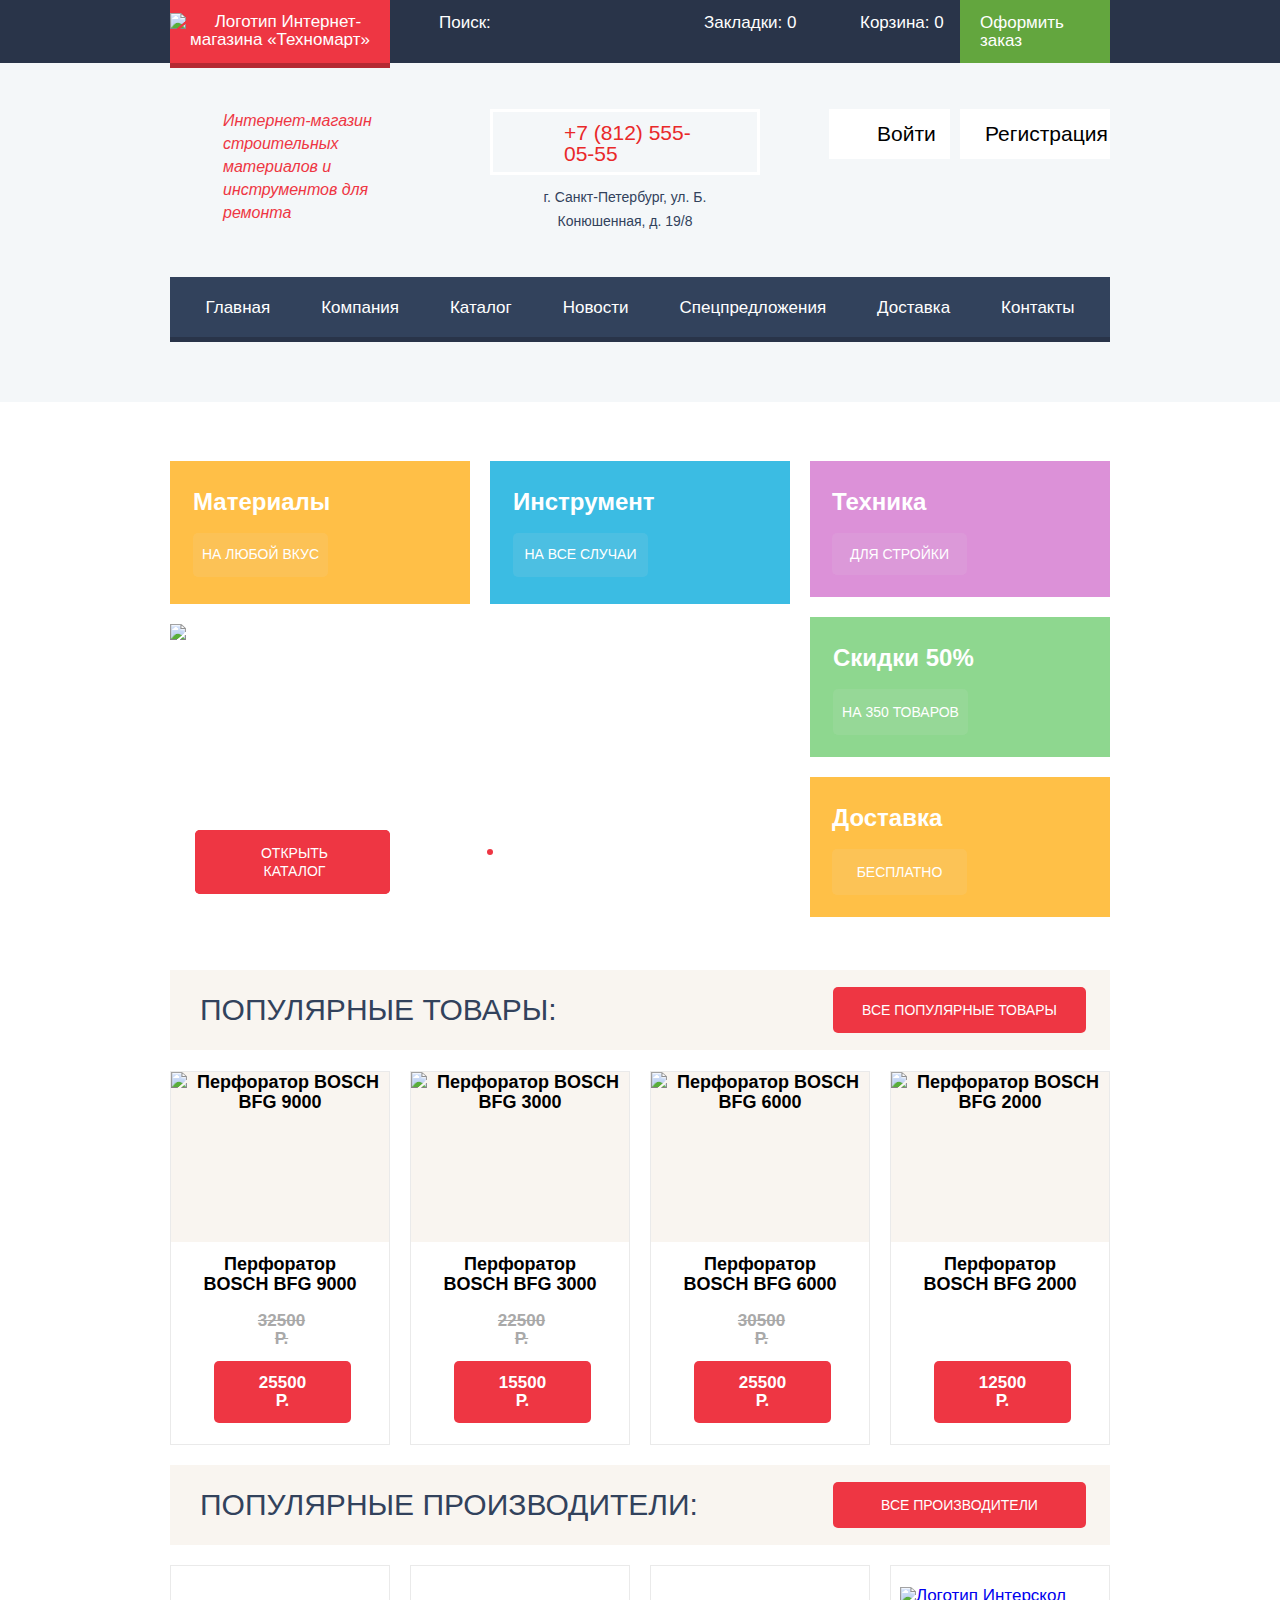
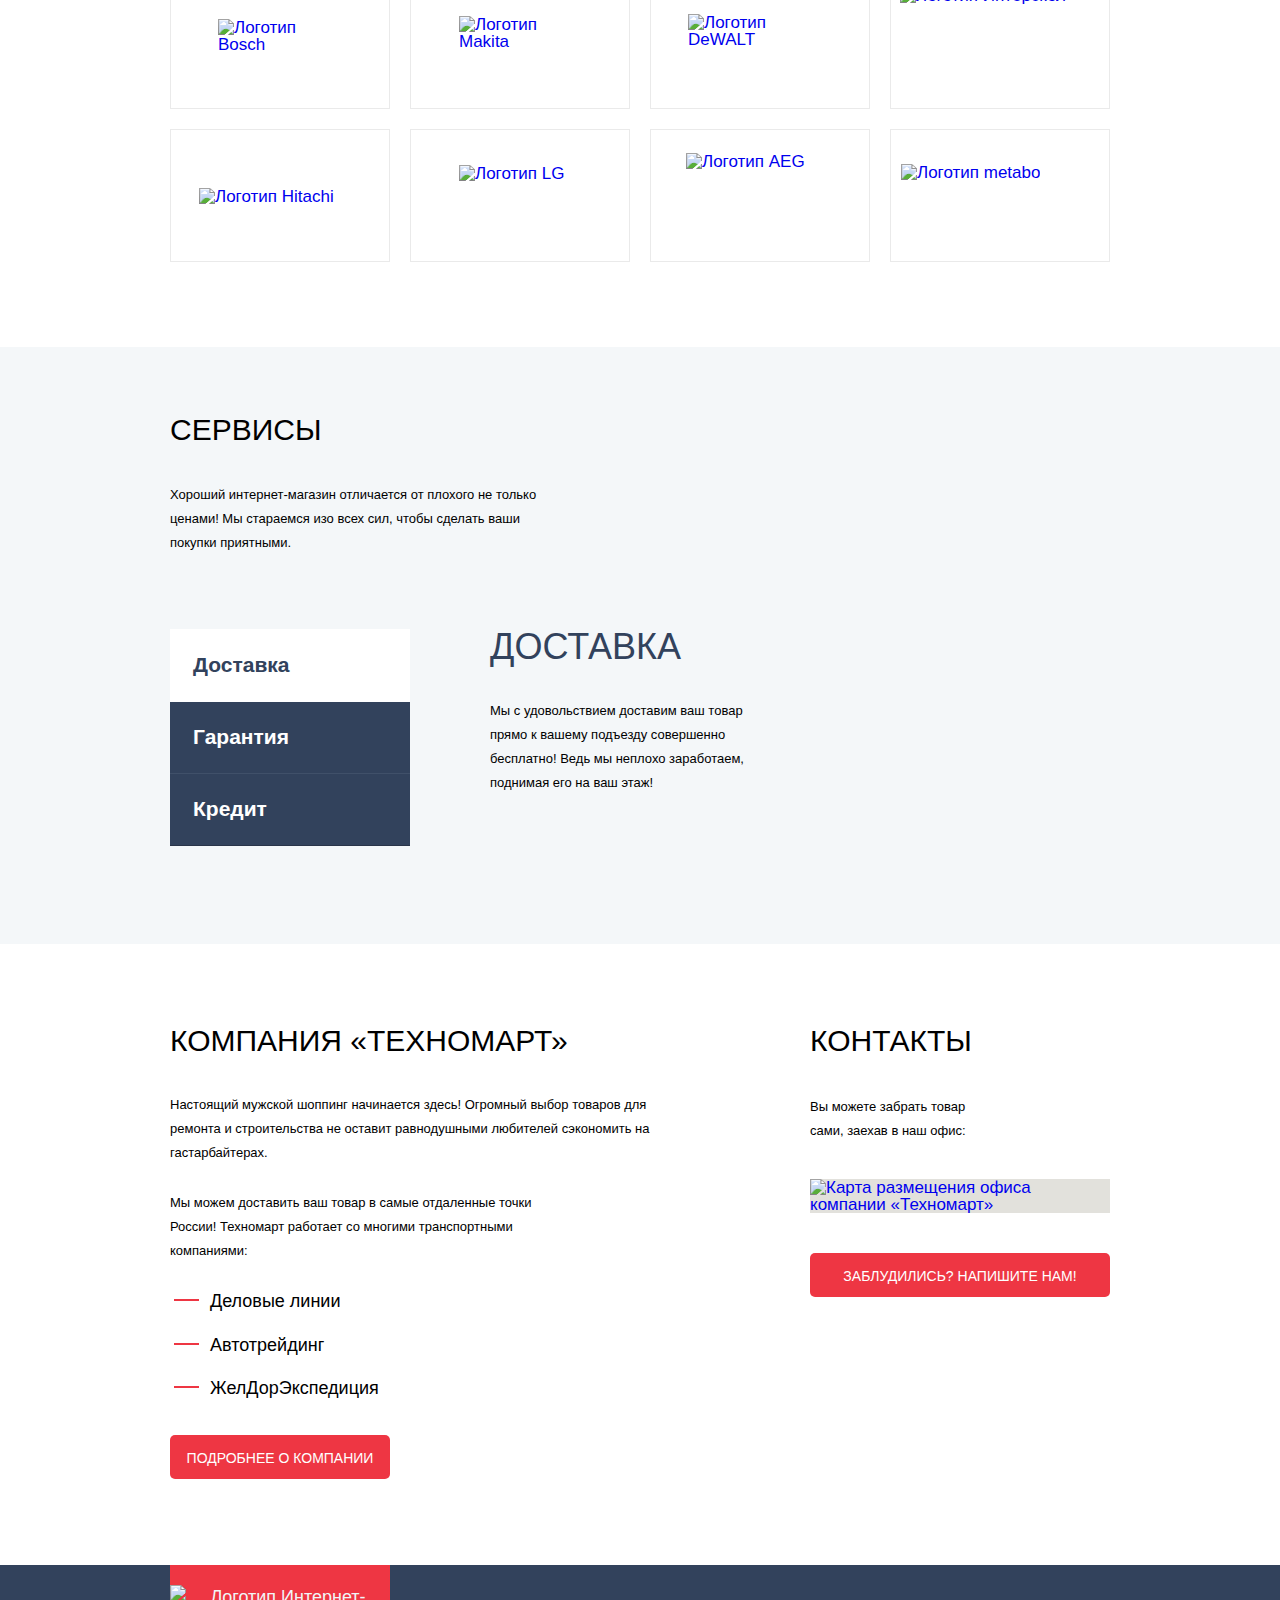
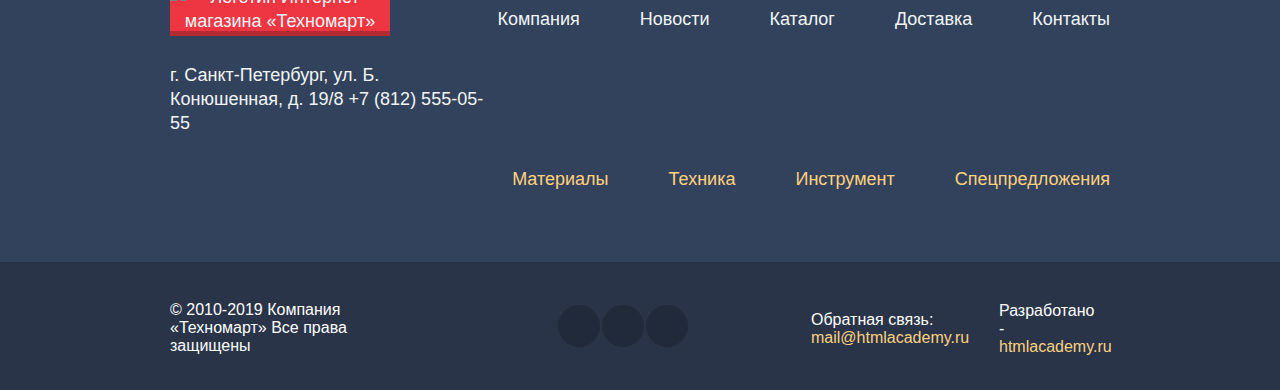
==== commit 2e99e597: "Личный проект: начинаем оформление декоративных элементов" ====
--- a/index.html
+++ b/index.html
@@ -15,14 +15,14 @@
         <a class="site-logo-top"><img src="img/logo-tekhnomart.png" width="109" height="19"
             alt="Логотип Интернет-магазина «Техномарт»"></a>
         <div class="search">
-          <p>Поиск:</p>
+          <input class="visually-hidden" type="checkbox" id="search" name="search"><label for="search">Поиск:</label>
           <form action="https://echo.htmlacademy.ru" method="get">
-            <label><input type="text" id="search" name="search" value="Перфоратор"></label>
+            <input type="text" id="search" name="search" value="Перфоратор">
           </form>
         </div>
-        <a href="">Закладки: 0</a>
-        <a href="">Корзина: 0</a>
-        <a class="make-order-button" href="">Оформить заказ</a>
+        <a href="#">Закладки: 0</a>
+        <a href="#">Корзина: 0</a>
+        <a class="make-order-button" href="#">Оформить заказ</a>
       </div>
     </div>
     <div class="information container">
@@ -32,26 +32,26 @@
         <p>г. Санкт-Петербург, ул. Б. Конюшенная, д. 19/8</p>
       </div>
       <ul class="user-registration">
-        <li><a href="">Войти</a></li>
-        <li><a href="">Регистрация</a></li>
+        <li><a class="login" href="#">Войти</a></li>
+        <li><a class="registration" href="#">Регистрация</a></li>
       </ul>
       <div class="registered-user-block changable">
-        <p class="user"><a href="">Равшан Джамшутович</a></p>
+        <p class="user"><a href="#">Равшан Джамшутович</a></p>
         <ul class="registered-user">
-          <li><a href="">Мои заказы</a></li>
-          <li><a href="">Личный кабинет</a></li>
+          <li><a href="#">Мои заказы</a></li>
+          <li><a href="#">Личный кабинет</a></li>
         </ul>
       </div>
     </div>
     <nav class="main-navigation container">
       <ul class="site-navigation">
         <li><a>Главная</a></li>
-        <li><a href="">Компания</a></li>
+        <li><a href="#">Компания</a></li>
         <li><a href="catalog.html">Каталог</a></li>
-        <li><a href="">Новости</a></li>
-        <li><a href="">Спецпредложения</a></li>
-        <li><a href="">Доставка</a></li>
-        <li><a href="">Контакты</a></li>
+        <li><a href="#">Новости</a></li>
+        <li><a href="#">Спецпредложения</a></li>
+        <li><a href="#">Доставка</a></li>
+        <li><a href="#">Контакты</a></li>
       </ul>
     </nav>
   </header>
@@ -61,43 +61,49 @@
       <h2 class="visually-hidden">Промо-блок</h2>
       <ul class="promo">
         <div class="promo-block-1">
-          <li class="promo-flex promo-1 new">
+          <li class="promo-1 new">
             <p>Материалы</p>
-            <a href="">На любой вкус</a>
-          </li>
-          <li class="promo-flex promo-2">
+            <a href="#">На любой вкус</a>
+          </li>
+          <li class="promo-2">
             <p>Инструмент</p>
-            <a href="">На все случаи</a>
+            <a href="#">На все случаи</a>
           </li>
           <li class="slider-top">
+            <div class="slider-controls">
+              <input class="visually-hidden" type="radio" id="slide-1" name="slide-toggle">
+              <label for="slide-1"></label>
+              <input class="visually-hidden" type="radio" id="slide-2" name="slide-toggle" checked>
+              <label for="slide-2"></label>
+            </div>
             <ul>
-              <li class="promo-flex slide-1">
+              <li class="slide-1">
+                <p>Перфораторы</p>
+                <p>Настоящие мужские игрушки</p>
+                <a class="button" href="catalog.html">Открыть каталог</a>
+                <img src="img/slider-top-2.jpg" width="620" height="266" alt="Перфораторы">
+              </li>
+              <li class="slide-2">
                 <p>Дрели</p>
                 <p>Соседям на радость!</p>
                 <a class="button" href="catalog.html">Открыть каталог</a>
                 <img src="img/slider-top-1.jpg" width="620" height="266" alt="Дрели">
               </li>
-              <li class="promo-flex slide-2">
-                <p>Перфораторы</p>
-                <p>Настоящие мужские игрушки</p>
-                <a class="button" href="catalog.html">Открыть каталог</a>
-                <img src="img/slider-top-2.jpg" width="620" height="266" alt="Перфораторы">
-              </li>
             </ul>
           </li>
         </div>
         <div class="promo-block-2">
-          <li class="promo-flex promo-3">
+          <li class="promo-3">
             <p>Техника</p>
-            <a href="">Для стройки</a>
-          </li>
-          <li class="promo-flex promo-4">
+            <a href="#">Для стройки</a>
+          </li>
+          <li class="promo-4">
             <p>Скидки 50%</p>
-            <a href="">На 350 товаров</a>
-          </li>
-          <li class="promo-flex promo-5">
+            <a href="#">На 350 товаров</a>
+          </li>
+          <li class="promo-5">
             <p>Доставка</p>
-            <a href="">Бесплатно</a>
+            <a href="#">Бесплатно</a>
           </li>
         </div>
       </ul>
@@ -105,11 +111,11 @@
     <section class="container">
       <div class="popular">
         <h2>Популярные товары:</h2>
-        <a class="button" href="">Все популярные товары</a>
+        <a class="button" href="#">Все популярные товары</a>
       </div>
       <ul class="products-list">
         <li class="products">
-          <h3><a href="">Перфоратор BOSCH BFG 9000</a></h3>
+          <h3><a href="#">Перфоратор BOSCH BFG 9000</a></h3>
           <img src="img/bfg9000.jpg" width="218" height="170" alt="Перфоратор BOSCH BFG 9000">
           <del>32500 Р.</del>
           <p class="price">25500 Р.</p>
@@ -119,7 +125,7 @@
           </ul>
         </li>
         <li class="products">
-          <h3><a href="">Перфоратор BOSCH BFG 3000</a></h3>
+          <h3><a href="#">Перфоратор BOSCH BFG 3000</a></h3>
           <img src="img/bfg3000.jpg" width="218" height="170" alt="Перфоратор BOSCH BFG 3000">
           <del>22500 Р.</del>
           <p class="price">15500 Р.</p>
@@ -129,7 +135,7 @@
           </ul>
         </li>
         <li class="products">
-          <h3><a href="">Перфоратор BOSCH BFG 6000</a></h3>
+          <h3><a href="#">Перфоратор BOSCH BFG 6000</a></h3>
           <img src="img/bfg6000.jpg" width="218" height="170" alt="Перфоратор BOSCH BFG 6000">
           <del>30500 Р.</del>
           <p class="price">25500 Р.</p>
@@ -139,7 +145,7 @@
           </ul>
         </li>
         <li class="products">
-          <h3><a href="">Перфоратор BOSCH BFG 2000</a></h3>
+          <h3><a href="#">Перфоратор BOSCH BFG 2000</a></h3>
           <img src="img/bfg2000.jpg" width="218" height="170" alt="Перфоратор BOSCH BFG 2000">
           <p class="price">12500 Р.</p>
           <ul class="product-action">
@@ -152,17 +158,17 @@
     <section class="container">
       <div class="popular">
         <h2>Популярные производители:</h2>
-        <a class="button" href="">Все производители</a>
+        <a class="button" href="#">Все производители</a>
       </div>
       <ul class="brands">
-        <li><a href=""><img src="img/bosch.png" width="126" height="37" alt="Логотип Bosch"></a></li>
-        <li><a href=""><img src="img/makita.png" width="123" height="40" alt="Логотип Makita"></a></li>
-        <li><a href=""><img src="img/de-walt.png" width="146" height="44" alt="Логотип DeWALT"></a></li>
-        <li><a href=""><img src="img/interskol.png" width="200" height="88" alt="Логотип Интерскол"></a></li>
-        <li><a href=""><img src="img/hitachi.png" width="169" height="31" alt="Логотип Hitachi"></a></li>
-        <li><a href=""><img src="img/lg.png" width="121" height="73" alt="Логотип LG"></a></li>
-        <li><a href=""><img src="img/aeg.png" width="151" height="96" alt="Логотип AEG"></a></li>
-        <li><a href=""><img src="img/metabo.png" width="204" height="69" alt="Логотип metabo"></a></li>
+        <li><a href="#"><img src="img/bosch.png" width="126" height="37" alt="Логотип Bosch"></a></li>
+        <li><a href="#"><img src="img/makita.png" width="123" height="40" alt="Логотип Makita"></a></li>
+        <li><a href="#"><img src="img/de-walt.png" width="146" height="44" alt="Логотип DeWALT"></a></li>
+        <li><a href="#"><img src="img/interskol.png" width="200" height="88" alt="Логотип Интерскол"></a></li>
+        <li><a href="#"><img src="img/hitachi.png" width="169" height="31" alt="Логотип Hitachi"></a></li>
+        <li><a href="#"><img src="img/lg.png" width="121" height="73" alt="Логотип LG"></a></li>
+        <li><a href="#"><img src="img/aeg.png" width="151" height="96" alt="Логотип AEG"></a></li>
+        <li><a href="#"><img src="img/metabo.png" width="204" height="69" alt="Логотип metabo"></a></li>
       </ul>
     </section>
     <div class="wrapper">
@@ -198,7 +204,7 @@
               <h3>Кредит</h3>
               <p class="content">Залезть в долговую яму стало проще!
                 Кредитные консультанты придут вам на помощь.</p>
-              <a class="button" href="">Отправить заявку</a>
+              <a class="button" href="#">Отправить заявку</a>
             </section>
           </li>
         </ul>
@@ -218,12 +224,12 @@
             <li>ЖелДорЭкспедиция</li>
           </ul>
         </div>
-        <a class="button" href="">Подробнее о компании</a>
+        <a class="button" href="#">Подробнее о компании</a>
       </section>
       <section class="contacts">
         <h2>Контакты</h2>
         <p class="content">Вы можете забрать товар сами, заехав в наш офис:</p>
-        <a href=""><img src="img/map-small.png" width="300" height="158"
+        <a href="#"><img src="img/map-small.png" width="300" height="158"
             alt="Карта размещения офиса компании «Техномарт»"></a>
         <button class="button" type="button">Заблудились? Напишите нам!</button>
       </section>
@@ -252,8 +258,8 @@
     </div>
     <section hidden class="container">
       <h2>Товар добавлен в корзину!</h2>
-      <a href="">Оформить заказ</a>
-      <a href="">Продолжить покупки</a>
+      <a href="#">Оформить заказ</a>
+      <a href="#">Продолжить покупки</a>
       <button type="button" aria-label="Закрыть"></button>
     </section>
   </main>
@@ -267,17 +273,17 @@
             <a href="tel:+78125550555">+7 (812) 555-05-55</a></p>
         </div>
         <ul class="site-navigation-down-1">
-          <li><a href="">Компания</a></li>
-          <li><a href="">Новости</a></li>
+          <li><a href="#">Компания</a></li>
+          <li><a href="#">Новости</a></li>
           <li><a href="catalog.html">Каталог</a></li>
-          <li><a href="">Доставка</a></li>
-          <li><a href="">Контакты</a></li>
+          <li><a href="#">Доставка</a></li>
+          <li><a href="#">Контакты</a></li>
         </ul>
         <ul class="site-navigation-down-2">
-          <li><a href="">Материалы</a></li>
-          <li><a href="">Техника</a></li>
-          <li><a href="">Инструмент</a></li>
-          <li><a href="">Спецпредложения</a></li>
+          <li><a href="#">Материалы</a></li>
+          <li><a href="#">Техника</a></li>
+          <li><a href="#">Инструмент</a></li>
+          <li><a href="#">Спецпредложения</a></li>
         </ul>
       </div>
     </div>
@@ -287,9 +293,9 @@
           Все права защищены</p>
         <div class="footer-social">
           <ul>
-            <li><a href="" aria-label="Страница «Техномарт» Вконтакте"></a></li>
-            <li><a href="" aria-label="Страница «Техномарт» в Фейсбук"></a></li>
-            <li><a href="" aria-label="Страница «Техномарт» в Инстаграм"></a></li>
+            <li><a class="social-button vk-button" href="#" aria-label="Страница «Техномарт» Вконтакте"></a></li>
+            <li><a class="social-button fb-button" href="#" aria-label="Страница «Техномарт» в Фейсбук"></a></li>
+            <li><a class="social-button insta-button" href="#" aria-label="Страница «Техномарт» в Инстаграм"></a></li>
           </ul>
         </div>
         <p>Обратная связь:
--- a/css/style.css
+++ b/css/style.css
@@ -46,19 +46,45 @@
     font-style: normal;
 }
 
+html {
+    box-sizing: border-box;
+}
+
 *,
 *::before,
 *::after {
     box-sizing: inherit;
 }
 
-html {
-    box-sizing: border-box;
-}
+.visually-hidden:not(:focus):not(:active),
+input[type="checkbox"].visually-hidden,
+input[type="radio"].visually-hidden {
+    position: absolute;
+
+    width: 1px;
+    height: 1px;
+    margin: -1px;
+    border: 0;
+    padding: 0;
+
+    white-space: nowrap;
+
+    clip-path: inset(100%);
+    clip: rect(0 0 0 0);
+    overflow: hidden;
+}
+
+a {
+    text-decoration: none;
+}
+
+/*img {
+    max-width: 100%;
+    height: auto;
+}*/
 
 body {
     margin: 0;
-    padding: 0;
 
     font-family: "Cuprum", "Arial", sans-serif;
     font-size: 17px;
@@ -68,10 +94,6 @@
     color: #ffffff;
 
     background-color: #ffffff;
-}
-
-a {
-    text-decoration: none;
 }
 
 .content {
@@ -147,6 +169,7 @@
 
 .user-navigation {
     display: flex;
+    flex-wrap: wrap;
     
     font: inherit;
     line-height: 18px;
@@ -160,14 +183,6 @@
     color: #ffffff;
 }
 
-.user-navigation a:nth-of-type(2) {
-    padding-left: 44px;
-}
-
-.user-navigation a:nth-of-type(3) {
-    padding-left: 50px;
-}
-
 .user-navigation a:hover,
 .user-navigation a:focus {
     background-color: #212a3a;
@@ -206,23 +221,51 @@
     width: 270px;
 }
 
-.search p {
+.search label {
+    display: block;
+    margin: 0;
     padding-top: 14px;
     padding-bottom: 16px;
     padding-left: 49px;
-    margin: 0;
 
     font: inherit;
     line-height: 18px;
 }
 
-.search:hover {
-    background-color: #212a3a;    
+.search label::before {
+    content: "";
+  
+    position: absolute;
+    top: 14px;
+    left: 17px;
+    z-index: 2;
+  
+    width: 17px;
+    height: 17px;
+  
+    background-image: url("../img/icon-search.svg");
+    background-repeat: no-repeat;
+    
+    opacity: 0.3;    
+}
+
+.search:hover label::before {
+    opacity: 1;
+}
+
+.search input[type="checkbox"]:checked ~ label::before {
+    background-image: url("data:image/svg+xml,%3Csvg xmlns="http://www.w3.org/2000/svg" width="17" height="17" viewBox="0 0 17 17"%3E%3Cpath fill="%23ee3643" d="M17 15.586l-3.542-3.542A7.465 7.465 0 0 0 15 7.5 7.5 7.5 0 1 0 7.5 15c1.71 0 3.282-.579 4.544-1.542L15.586 17 17 15.586zM2 7.5C2 4.467 4.467 2 7.5 2 10.532 2 13 4.467 13 7.5c0 3.032-2.468 5.5-5.5 5.5A5.506 5.506 0 0 1 2 7.5z"/%3E%3C/svg%3E");
+
+    opacity: 1;
+}
+
+.search input[type="checkbox"] {
+    display: none;
 }
 
 .search input {
     border: none; 
-    outline: none;
+    outline: 0;
 }
 
 .search form {
@@ -241,9 +284,77 @@
     background-color: #ffffff;
 }
 
-.search:active form {
+.search:hover {
+    background-color: #212a3a;    
+}
+
+.search input[type="checkbox"]:checked ~ form {
     display: block;
 }
+
+.user-navigation a:nth-of-type(2) {
+    position: relative;
+
+    padding-left: 44px;
+}
+
+.user-navigation a:nth-of-type(2)::before {
+    content: "";
+  
+    position: absolute;
+    top: 14px;
+    left: 17px;
+    z-index: 2;
+  
+    width: 14px;
+    height: 16px;
+  
+    background-image: url("../img/icon-bookmark.svg");
+    background-repeat: no-repeat;
+    
+    
+    opacity: 0.3;    
+}
+
+.user-navigation a:nth-of-type(2):hover::before {
+   opacity: 1;
+}
+
+.user-navigation a:nth-of-type(2):active::before {
+    opacity: 0.5;
+ }
+
+.user-navigation a:nth-of-type(3) {
+    position: relative;
+
+    padding-left: 50px;
+}
+
+.user-navigation a:nth-of-type(3)::before {
+    content: "";
+  
+    position: absolute;
+    top: 14px;
+    left: 18px;
+    z-index: 2;
+  
+    width: 15px;
+    height: 15px;
+  
+    background-image: url("../img/icon-cart.svg");
+    background-repeat: no-repeat;
+    
+    
+    opacity: 0.3;    
+}
+
+.user-navigation a:nth-of-type(3):hover::before {
+    opacity: 1;
+ }
+ 
+ .user-navigation a:nth-of-type(3):active::before {
+     opacity: 0.5;
+  }
 
 .user-navigation .make-order-button {
     padding-right: 22px;
@@ -294,6 +405,8 @@
 }
 
 .contacts-top a{
+    position: relative;
+
     width: 270px;
     margin-left: 71px;
     padding-top: 10px;
@@ -307,6 +420,21 @@
     color: #e9292a;
 
     border: 3px solid #ffffff;
+}
+
+.contacts-top a::before {
+    content: "";
+  
+    position: absolute;
+    top: 11px;
+    left: 15px;
+    z-index: 2;
+  
+    width: 19px;
+    height: 19px;
+  
+    background-image: url("../img/icon-phone.svg");
+    background-repeat: no-repeat;  
 }
 
 .contacts-top p {
@@ -345,18 +473,52 @@
 .user-registration li:first-of-type {
     width: 121px;
     margin-right: 10px;
+}
+
+.user-registration a.login {
+    position: relative;
+    display: block;
+
     padding-top: 14px;
     padding-right: 27px;
     padding-bottom: 15px;
     padding-left: 48px;    
 }
 
+.user-registration a.login::before {
+    content: "";
+  
+    position: absolute;
+    top: 15px;
+    left: 14px;
+    z-index: 2;
+  
+    width: 20px;
+    height: 17px;
+  
+    background-image: url("../img/icon-login.svg");
+    background-repeat: no-repeat;  
+}
+
+.user-registration a.login:hover::before {
+    background-image: url("data:image/svg+xml,%3Csvg xmlns="http://www.w3.org/2000/svg" width="20" height="17" viewBox="0 0 20 17"%3E%3Cpath fill="%2332425c" d="M14.875 8.5L6 0v6H0v5h6v6z"/%3E%3Cpath fill="%2332425c" d="M16.986 15.01h-5.027V17h5.027c2.178 0 3.004-1.81 3.029-3.026V3.028C19.99 1.811 19.164 0 16.986 0h-5.027v1.99h5.027c.839 0 .992.681 1.01 1.057v10.904c-.017.376-.171 1.059-1.01 1.059z"/%3E%3C/svg%3E%0A");
+}
+
+.user-registration a.login:active::before {
+    background-image: url("../img/icon-login.svg");
+}
+
 .user-registration li:last-of-type {
-    width: 150px;
+    width: 150px; 
+}
+
+.user-registration a.registration {
+    display: block; 
+    
     padding-top: 14px;
     padding-right: 25px;
     padding-bottom: 11px;
-    padding-left: 25px;   
+    padding-left: 25px; 
 }
 
 .registered-user {
@@ -418,15 +580,61 @@
     width: 299px;
     margin: 0;
     margin-bottom: 10px;   
+}
+
+p.user a {
+    position: relative;
+    display: block;
     padding-top: 14px;
-    padding-right: 69px;
+    padding-right: 67px;
     padding-bottom: 11px;
-    padding-left: 47px;
-}
-
-p.user a {
-    display: inline-block;
-    width: 299px;    
+    padding-left: 46px;       
+}
+
+p.user a::before {
+    content: "";
+  
+    position: absolute;
+    top: 15px;
+    left: 13px;
+    z-index: 2;
+  
+    width: 20px;
+    height: 18px;
+  
+    background-image: url("../img/icon-user.svg");
+    background-repeat: no-repeat; 
+}
+
+p.user a:hover::before {
+    background-image: url("data:image/svg+xml,%3Csvg xmlns="http://www.w3.org/2000/svg" width="20" height="18" viewBox="0 0 20 18"%3E%3Cpath fill="%2332425c" d="M17.881 14.166c-2.144-.735-4.256-1.666-5.207-2.39-.657-.501-.77-1.618-.517-2.415 1.118-.903 1.864-2.477 1.864-4.278C14.021 2.276 12.221 0 10 0S5.979 2.276 5.979 5.083c0 1.801.746 3.374 1.863 4.277.253.798.141 1.915-.517 2.416-.95.724-3.063 1.654-5.207 2.39S0 18 0 18h20s.025-3.099-2.119-3.834z"/%3E%3C/svg%3E");
+}
+
+p.user a:active::before {
+    background-image: url("../img/icon-user.svg");
+}
+
+p.user a::after {
+    content: "";
+  
+    position: absolute;
+    top: 15px;
+    right: 10px;
+    z-index: 2;
+  
+    width: 20px;
+    height: 17px;
+  
+    background-image: url("../img/icon-logout.svg");
+    background-repeat: no-repeat; 
+}
+
+p.user a:hover::after {
+    background-image: url("data:image/svg+xml,%3Csvg xmlns="http://www.w3.org/2000/svg" width="21" height="17" viewBox="0 0 21 17"%3E%3Cg fill="%2332425c"%3E%3Cpath fill="%2332425c" d="M21 8.5L12.125 0v6h-6v5h6v6z"/%3E%3Cpath fill="%2332425c" d="M3.106 13.952V3.048c.018-.376.171-1.057 1.01-1.057h5.027V0H4.116C1.938 0 1.112 1.81 1.087 3.027v10.946C1.112 15.189 1.938 17 4.116 17h5.027v-1.99H4.116c-.839 0-.992-.683-1.01-1.058z"/%3E%3C/g%3E%3C/svg%3E");
+}
+
+p.user a:active::after {
+    background-image: url("../img/icon-logout.svg");
 }
 
 .main-navigation {
@@ -439,16 +647,24 @@
 
 .site-navigation {
     display: flex;
+    flex-wrap: wrap;
+    margin: 0;
+    padding: 0;
     list-style: none;
 }
 
 .site-navigation li {
     flex-grow: 1;
+    
+    text-align: center;
 }
 
 .site-navigation a {
-    margin-top: 22px;
-    margin-bottom: 26px;
+    display: block;
+    width: 100%;
+    padding-top: 22px;
+    padding-bottom: 26px;
+    
     color: #ffffff;
 }
 
@@ -462,7 +678,7 @@
 
     background-color: #1d2739;
 }
-
+    
 .changable {
     display: none;
 }
@@ -479,7 +695,20 @@
     color: #000000;
 }
 
+.breadcrumbs .home {
+    display: inline-block;
+    width: 14px;
+    height: 14px;
+    vertical-align: top;
+    
+    background-image: url("../img/icon-home.svg");
+    background-repeat: no-repeat;
+    background-position: 0 2px;
+}
+
 .breadcrumbs li {
+    position: relative;
+    
     font-family: "PT Sans", "Arial", sans-serif;
     font-size: 13px;
     line-height: 18px;
@@ -496,6 +725,25 @@
     margin-left: 43px;
 }
 
+.breadcrumbs li::after {
+    content: "";
+  
+    position: absolute;
+    top: 2px;
+    right: -25px;
+    z-index: 2;
+  
+    width: 8px;
+    height: 12px;
+  
+    background-image: url("../img/icon-right-small.svg");
+    background-repeat: no-repeat; 
+}
+
+.breadcrumbs-current::after {
+    display: none;
+  }
+
 ul.promo {
     list-style: none;
     display: flex;
@@ -507,7 +755,7 @@
 
 .promo-block-1 {
     display: flex;
-    align-items: flex-start;
+    
     flex-wrap: wrap;
     width: 620px;
     margin-right: auto;
@@ -523,6 +771,7 @@
 
 .promo li {
     width: 300px;
+    padding-bottom: 22px;
     
     font: inherit;
     font-size: 24px;
@@ -531,21 +780,65 @@
 }
 
 .promo-1 {
+    display: flex;
+    flex-direction: column;
+    position: relative;
+    
     margin-right: 20px;
+    margin-bottom: 20px;
     padding-top: 26px;
     padding-left: 23px;
     
     background-color: #ffbf47;
 }
 
+.promo-1::after {
+    content: "";
+  
+    position: absolute;
+    top: 31px;
+    right: 43px;
+    z-index: 2;
+  
+    width: 44px;
+    height: 65px;
+  
+    background-image: url("../img/icon-1.svg");
+    background-repeat: no-repeat; 
+}
+
 .promo-2 {
+    display: flex;
+    flex-direction: column;
+    position: relative;
+
+    margin-bottom: 20px;
     padding-top: 26px;
     padding-left: 23px;
 
     background-color: #3bbce3;
 }
 
+.promo-2::after {
+    content: "";
+  
+    position: absolute;
+    top: 33px;
+    right: 28px;
+    z-index: 2;
+  
+    width: 75px;
+    height: 61px;
+  
+    background-image: url("../img/icon-2.svg");
+    background-repeat: no-repeat; 
+}
+
 .promo-3 {
+    display: flex;
+    flex-direction: column;
+    position: relative;
+
     margin-bottom: 20px;
     padding-top: 26px;
     padding-left: 22px;
@@ -553,7 +846,26 @@
     background-color: #dc91d8;
 }
 
+.promo-3::after {
+    content: "";
+  
+    position: absolute;
+    top: 31px;
+    right: 31px;
+    z-index: 2;
+  
+    width: 78px;
+    height: 62px;
+  
+    background-image: url("../img/icon-3.svg");
+    background-repeat: no-repeat; 
+}
+
 .promo-4 {
+    display: flex;
+    flex-direction: column;
+    position: relative;
+
     margin-bottom: 20px;
     padding-top: 26px;
     padding-left: 23px;
@@ -561,11 +873,51 @@
     background-color: #8ed78f;
 }
 
+.promo-4::after {
+    content: "";
+  
+    position: absolute;
+    top: 26px;
+    right: 45px;
+    z-index: 2;
+  
+    width: 59px;
+    height: 72px;
+  
+    background-image: url("../img/icon-4.svg");
+    background-repeat: no-repeat; 
+}
+
 .promo-5 {
+    display: flex;
+    flex-direction: column;
+    position: relative;
+
     padding-top: 26px;
     padding-left: 22px;
 
     background-color: #ffc047;
+}
+
+.promo-5::after {
+    content: "";
+  
+    position: absolute;
+    top: 32px;
+    right: 31px;
+    z-index: 2;
+  
+    width: 78px;
+    height: 63px;
+  
+    background-image: url("../img/icon-5.svg");
+    background-repeat: no-repeat; 
+}
+
+.promo p {
+    margin: 0;
+    margin-bottom: 16px;
+    padding: 0;
 }
 
 .promo a {
@@ -577,6 +929,7 @@
     font-weight: normal;
     color: #ffffff;
     text-align: center;
+    vertical-align: middle;
     text-transform: uppercase;
 
     background-color:rgba(229, 229, 229, 0.1);
@@ -584,36 +937,26 @@
 }
 
 .promo-1 a {
-    margin-top: 15px;
-    margin-bottom: 22px;
     padding-top: 12px;
     padding-bottom: 14px;
 }
 
 .promo-2 a {
-    margin-top: 15px;
-    margin-bottom: 22px;
+    padding-top: 12px;
+    padding-bottom: 14px;
+}
+
+.promo-3 a {
+    padding-top: 12px;
+    padding-bottom: 12px;
+}
+
+.promo-4 a {
     padding-top: 14px;
     padding-bottom: 14px;
 }
 
-.promo-3 a {
-    margin-top: 19px;
-    margin-bottom: 22px;
-    padding-top: 12px;
-    padding-bottom: 12px;
-}
-
-.promo-4 a {
-    margin-top: 16px;
-    margin-bottom: 22px;
-    padding-top: 14px;
-    padding-bottom: 14px;
-}
-
 .promo-5 a {
-    margin-top: 16px;
-    margin-bottom: 22px;
     padding-top: 14px;
     padding-bottom: 14px;
 }
@@ -627,16 +970,111 @@
     background-color:rgba(178, 178, 178, 0.3);
 }
 
-.slider-top {  
-    margin-top: 20px;
-
-    background-color: #1c1310;
+li.slider-top {  
+    position: relative;
+    width: 620px;
+    margin: 0;
+    padding: 0;
 }
 
 .slider-top ul {
     margin: 0;
     padding: 0;
 }
+
+.slider-top::before {
+    content: "";
+  
+    position: absolute;
+    top: 114px;
+    left: 25px;
+    z-index: 2;
+  
+    width: 22px;
+    height: 40px;
+  
+    background-image: url("../img/icon-left.svg");
+    background-repeat: no-repeat; 
+}
+
+.slider-top::after {
+    content: "";
+  
+    position: absolute;
+    top: 114px;
+    right: 20px;
+    z-index: 2;
+  
+    width: 22px;
+    height: 40px;
+  
+    background-image: url("../img/icon-right.svg");
+    background-repeat: no-repeat; 
+}
+
+.slider-controls {
+    position: absolute;
+    bottom: 40px;
+    left: 295px;
+    z-index: 5;
+    
+    font-size: 0;
+}
+
+.slider-controls label {
+    position: relative;
+    display: inline-block;
+    width: 10px;
+    height: 10px;
+    margin-right: 10px;
+  
+    vertical-align: top;
+  
+    background-color: #ffffff;
+    border-radius: 50%;
+    cursor: pointer;
+}
+
+.slider-controls label::before {
+    display: none;
+
+    content: "";
+  
+    position: absolute;
+    left: 2px;
+    top: 2px;
+    z-index: 6;
+  
+    width: 6px;
+    height: 6px;
+     
+    background-color: #ee3643;
+    border-radius: 50%;
+}
+
+.slider-controls input:checked + label::before {
+    display: block;
+}
+
+.slide-1 {
+    display: flex;
+    flex-direction: column;
+
+    position: relative;
+    z-index: 1; 
+    width: 620px;  
+} 
+
+.slide-2 {
+    display: flex;
+    flex-direction: column;
+
+    position: absolute;
+    top: 0;
+    left: 0;
+    z-index: -1; 
+    width: 620px;    
+} 
 
 .slide-1 p:first-of-type,
 .slide-2 p:first-of-type {
@@ -679,28 +1117,6 @@
     padding-left: 49px;
 }
 
-.slide-1 {
-    position: absolute;
-    z-index: 2; 
-    width: 620px;  
-} 
-
-.slide-2 {
-    position: relative;
-    z-index: 1; 
-    width: 620px;    
-} 
-
-.promo-flex {
-    display: flex;
-    flex-direction: column;
-}
-
-.promo-flex p {
-    margin: 0;
-    padding: 0;
-}
-
 .slider-top a.button {
     background-color: #ee3643;
 }
@@ -806,9 +1222,10 @@
 }
 
 p.price {
+    position: relative;
     width: 137px;
     margin-top: auto;
-    margin-right: 40px; /*ширина и отступ справа указаны с вычетом красного треугольника*/
+    margin-right: 40px; 
     margin-bottom: 21px;
     margin-left: 43px;
     padding-top: 13px;
@@ -822,6 +1239,18 @@
     
     background-color: #ee3643;
     border-radius: 5px;
+}
+
+.products p.price::after {
+    position: absolute;
+    top: 0;
+    left: 137px;
+    z-index: 6;
+    width: 34px;
+    height: 34px;
+
+    background-color: #ee3643;
+    transform: rotate(45deg);
 }
 
 .products del {
@@ -1038,47 +1467,6 @@
     margin-bottom: auto;
 }
 
-.services-list {
-   margin-left: 320px;
-}
-
-.services-list:first-of-type .content {
-    width: 275px;
-    margin-top: 34px;
-}
-
-.services-list:nth-of-type(2) .content {
-    width: 379px;
-    margin-top: 38px;
-}
-
-.services-list:nth-of-type(3) .content {
-    width: 279px;
-    margin-top: 34px;
-    margin-bottom: 31px;
-}
-
-.services-list .button {
-    width: 195px;
-    margin-top: 31px;
-    margin-bottom: auto;
-    padding-top: 14px;
-    padding-right: 44px;
-    padding-bottom: 14px;
-    padding-left: 44px;    
-}
-
-.services-list h3 {
-    margin: 0;
-    padding: 0;
-    
-    font: inherit;
-    font-size: 36px;
-    line-height: 36px;
-    color: #32425c;
-    text-transform: uppercase;
-}
-
 .slider-down-list {
     list-style: none;
     position: relative;
@@ -1088,18 +1476,12 @@
     padding: 0;
 }
 
-.tab,
-.slider-down-button {
+.tab {
     display: flex;
     align-items: flex-start;
 }
 
 .tab input[type="radio"] {
-    display: none;
-}
-
-.services-list {
-    position: absolute;
     display: none;
 }
 
@@ -1118,14 +1500,102 @@
     padding: 0;
 }
 
+.services-list {
+    position: absolute;
+    display: none;
+    margin-left: 320px;
+}
+
+.services-list h3 {
+    margin: 0;
+    padding: 0;
+    
+    font: inherit;
+    font-size: 36px;
+    line-height: 36px;
+    color: #32425c;
+    text-transform: uppercase;
+}
+
+.tab:first-of-type .content {
+    width: 275px;
+    margin-top: 34px;
+}
+
+.tab:nth-of-type(2) .content {
+    width: 379px;
+    margin-top: 38px;
+    margin-right: 0;
+}
+
+.tab:nth-of-type(3) .content {
+    width: 279px;
+    margin-top: 34px;
+    margin-bottom: 31px;
+}
+
+.services-list .button {
+    width: 195px;
+    margin-bottom: auto;
+    padding-top: 14px;
+    padding-right: 44px;
+    padding-bottom: 14px;
+    padding-left: 44px;    
+}
+
+.tab:first-of-type .services-list::after {
+    content: "";
+  
+    position: absolute;
+    top: 21px;
+    left: 151px;
+    z-index: 3;
+  
+    width: 468px;
+    height: 261px;
+  
+    background-image: url("../img/delivery.png");
+    background-repeat: no-repeat; 
+}
+
+.tab:nth-of-type(2) .services-list::after {
+    content: "";
+  
+    position: absolute;
+    top: 0;
+    left: 239px;
+    z-index: 3;
+  
+    width: 389px;
+    height: 283px;
+  
+    background-image: url("../img/guarantee.png");
+    background-repeat: no-repeat; 
+}
+
+.tab:nth-of-type(3) .services-list::after {
+    content: "";
+  
+    position: absolute;
+    top: 0;
+    left: 165px;
+    z-index: 3;
+  
+    width: 465px;
+    height: 285px;
+  
+    background-image: url("../img/credit.png");
+    background-repeat: no-repeat; 
+}
+
 .slider-down-button {
     width: 240px;
-    height: 61px;
+    vertical-align: middle;
     padding-top: 21px;
     padding-bottom: 21px;
     padding-left: 23px;
 
-    font: ingerit;
+    font: inherit;
     font-size: 21px;
     line-height: 30px;
     font-weight: bold;
@@ -1182,6 +1652,8 @@
 }
 
 .delivery li {
+    position: relative;
+
     font: inherit;
     font-size: 18px;
     line-height: 20px;
@@ -1190,6 +1662,22 @@
 
 .delivery li:first-of-type {
     margin-bottom: 24px;
+}
+
+.delivery li:first-of-type::before,
+.delivery li:nth-of-type(2)::before,
+.delivery li:nth-of-type(3)::before {
+    content: "";
+  
+    position: absolute;
+    top: 8px;
+    left: -36px;
+    z-index: 2;
+  
+    width: 25px;
+    height: 2px;
+  
+    background-color: #ee3643; 
 }
 
 .delivery li:nth-of-type(2) {
@@ -1291,11 +1779,6 @@
     font-weight: bold;
 }
 
-.filter input {
-    margin-left: 0;
-    padding-left: 0;
-}
-
 .filter ul {
     list-style: none;
     margin: 0;
@@ -1305,14 +1788,155 @@
     line-height: 20px;
 }
 
-.filter-input {
-    background-color: #c5c5c5;
-}
-
-.filter-input:hover,
-.filter-input:focus {
-    background-color: #b5b5b5;
-}
+.range-filter {
+    width: 220px;
+    margin-top: 0;
+    padding-top: 0;
+}
+
+.range-controls {
+    position: relative;
+    height: 80px;
+    margin-bottom: 9px;
+    padding: 0;
+
+    background :#f7f3ec;
+    border-radius: 5px;
+    overflow: hidden;
+}
+
+.scale {
+    margin-top: 39px;
+    margin-left: 30px;
+        
+    width: 170px;
+    height: 2px;
+
+    background:#d7dcde; 
+}
+
+.bar {
+    height: 2px;
+    background: #00ca74;
+   
+    width: 140px;
+}
+
+.toggle {
+    position: absolute;
+    top: 30px;
+    left: 10px;
+    width: 20px;
+    height: 20px;
+    border: 8px solid white;
+    background: #ababab;
+    cursor: pointer;
+    border-radius: 50%;
+    box-shadow: 0 2px 0 0 #e0ddd8;
+}
+
+.min-toggle {
+    margin-left: 10px;
+}
+
+.max-toggle {
+    margin-left: 150px;
+}
+
+.price-controls input {
+    width: 95px;
+    height: 38px;
+
+    font-family: "PT Sans", "Arial", sans-serif;
+    font-size: 17px;
+    text-align: center;
+    color: #000000;
+
+    background :#f7f3ec;
+    border: none;   
+    border-radius: 5px;
+}
+
+.price-controls .min-price {
+    margin-right: 9px;
+}
+
+.price-controls .max-price {
+    margin-left: 9px;
+}
+
+.filter-option {
+    margin-bottom: 17px;
+    padding-left: 34px;
+}
+
+.filter-option:last-child {
+    margin-bottom: 0;
+}
+
+.filter-option label {
+    position: relative;
+    display: block;
+  
+    cursor: pointer;
+}
+
+.filter-input-checkbox + label::before {
+    content: "";
+    position: absolute;
+    top: 0;
+    left: -34px;
+  
+    width: 23px;
+    height: 23px;
+
+    background-image: url("../img/checkbox-off.svg");
+    background-repeat: no-repeat;
+    background-position: 0 0;
+}
+
+.filter-input-checkbox:checked + label::before {
+    content: "";
+    position: absolute;
+    top: 0;
+    left: -34px;
+  
+    width: 27px;
+    height: 27px;
+
+    background-image: url("../img/checkbox-on.svg");
+    background-repeat: no-repeat;
+    background-position: 0 0;
+}
+
+.filter-input-radio + label::before {
+    content: "";
+    position: absolute;
+    top: 0;
+    left: -34px;
+  
+    width: 25px;
+    height: 25px;
+
+    background-image: url("../img/radio-off.svg");
+    background-repeat: no-repeat;
+    background-position: 0 0;
+}
+
+.filter-input-radio:checked + label::before {
+    content: "";
+    position: absolute;
+    top: 0;
+    left: -34px;
+  
+    width: 25px;
+    height: 25px;
+
+    background-image: url("../img/radio-on.svg");
+    background-repeat: no-repeat;
+    background-position: 0 0;
+}
+
 
 .filter-input:disabled {
     background-color: #b5b5b5;
@@ -1321,30 +1945,6 @@
 
 .filter-input:disabled + label { 
     opacity: 0.4;
-}
-
-.producers li {
-    margin-bottom: 17px;
-}
-
-.producers li:last-child {
-    margin-bottom: 0;
-}
-
-.producers label {
-    margin-left: 12px;
-}
-
-.power li {
-    margin-bottom: 16px;
-}
-
-.power li:last-child {
-    margin-bottom: 0;
-}
-
-.power label {
-    margin-left: 10px;
 }
 
 .filter-button {
@@ -1368,81 +1968,6 @@
     background-color: #ffffff;
 }
 
-.range-filter {
-    width: 220px;
-    margin-top: 0;
-    padding-top: 0;
-}
-
-.range-controls {
-    position: relative;
-    height: 80px;
-    margin-bottom: 9px;
-    background :#f7f3ec;
-    border-radius: 5px;
-    overflow: hidden;
-}
-
-.scale {
-    margin-top: 39px;
-    margin-left: 30px;
-        
-    width: 170px;
-    height: 2px;
-
-    background:#d7dcde; 
-}
-
-.bar {
-    height: 2px;
-    background: #00ca74;
-    margin-left:10px;
-    width: 140px;
-}
-
-.toggle {
-    position: absolute;
-    top: 30px;
-    left: 10px;
-    width: 4px;
-    height: 4px;
-    border: 8px solid white;
-    background: #ababab;
-    cursor: pointer;
-    border-radius: 50%;
-    box-shadow: 0 2px 0 0 #e0ddd8;
-}
-
-.min-toggle {
-    margin-left: 20px;
-}
-
-.max-toggle {
-    margin-left: 160px;
-}
-
-.price-controls input {
-    width: 95px;
-    height: 38px;
-
-    font-family: "PT Sans", "Arial", sans-serif;
-    font-size: 17px;
-    text-align: center;
-    color: #000000;
-
-    background :#f7f3ec;
-    border: none;   
-    border-radius: 5px;
-}
-
-.price-controls .min-price {
-    margin-right: 9px;
-}
-
-.price-controls .max-price {
-    margin-left: 9px;
-}
-
 .sorting {
     display: flex;
     width: 700px;
@@ -1457,18 +1982,6 @@
     margin: 0;
     margin-left: auto;
     padding: 0;
-}
-
-.sorting li:first-of-type {
-    margin-right: 71px;
-}
-
-.sorting li:nth-of-type(2) {
-    margin-right: 65px;
-}
-
-.sorting li:nth-of-type(3) {
-    margin-right: 78px;
 }
 
 .sorting h2 {
@@ -1498,25 +2011,87 @@
     background-color: transparent;
 }
 
+.sorting button:hover,
+.sorting button:focus {
+    margin-bottom: 1px;
+
+    color: #000000;
+    
+    opacity: 1;
+    border-bottom: 1px solid #ee3643;  
+}
+
+button.cost-sorting {
+    margin-right: 71px;
+}
+
+button.type-sorting {
+    margin-right: 65px;
+}
+
+button.functions-sorting {
+    margin-right: 46px;
+}
+
+button.up-sorting {
+    width: 11px;
+    height: 14px;
+    margin-right: 21px;
+
+    opacity: 1;
+    border-bottom: none; 
+   
+    background-image: url("data:image/svg+xml,%3Csvg xmlns='http://www.w3.org/2000/svg' width='11' height='10' viewBox='0 0 11 10'%3E%3Cpath fill='%23c5c5c5' d='M5.5 0L0 10h11z'/%3E%3C/svg%3E");
+    background-repeat: no-repeat;
+    background-position: 0 3px; 
+}
+
+button.down-sorting {
+    width: 11px;
+    height: 14px;
+    margin-right: 17px;
+
+    opacity: 1;
+    border-bottom: none; 
+
+    background-image: url("data:image/svg+xml,%3Csvg xmlns='http://www.w3.org/2000/svg' width='11' height='10' viewBox='0 0 11 10'%3E%3Cpath fill='%23c5c5c5' d='M5.5 10L0 0h11'/%3E%3C/svg%3E");
+    background-repeat: no-repeat;   
+    background-position: 0 3px; 
+}
+
+button.up-sorting:hover,
+button.up-sorting:focus {
+    border-bottom: none;
+
+    background-image: url("../img/icon-up-dir.svg");
+}
+
+button.down-sorting:hover,
+button.down-sorting:focus {
+    border-bottom: none;
+
+    background-image: url("../img/icon-down-dir.svg");
+}
+
+button.up-sorting.active {
+    background-image: url("data:image/svg+xml,%3Csvg xmlns='http://www.w3.org/2000/svg' width='11' height='10' viewBox='0 0 11 10'%3E%3Cpath fill='%23ee3643' d='M5.5 0L0 10h11z'/%3E%3C/svg%3E");
+}
+
+button.down-sorting.active {
+    background-image: url("data:image/svg+xml,%3Csvg xmlns='http://www.w3.org/2000/svg' width='11' height='10' viewBox='0 0 11 10'%3E%3Cpath fill='%23ee3643' d='M5.5 10L0 0h11'/%3E%3C/svg%3E");
+}
+
 .sorting button.active {    
     color: #ee3643;
     opacity: 1;
     border-bottom: none;
 }
 
-.sorting button:hover,
-.sorting button:focus {
-    margin-bottom: 1px;
-
-    color: #000000;
-    
-    opacity: 1;
-    border-bottom: 1px solid #ee3643;  
-}
-
-ul.pagination-list {
-    display: flex;
+.pagination-list {
+    display: flex;
+    flex-wrap: wrap;
     list-style: none;
+
     margin-top: 32px;
     margin-right: auto;
     margin-bottom: 60px;
@@ -1525,19 +2100,14 @@
     font-family: "PT Sans", "Arial", sans-serif;
     color: #000000;
     font-size: 13px;
-    line-height: 18px;
+    line-height: 13px;
     text-align: center;
     text-transform: uppercase;
 }
 
 .pagination-item {
-    width: 38px;
     margin-right: 10px;
-    padding-top: 14px;
-    padding-right: 15px;
-    padding-bottom: 13px;
-    padding-left: 16px;
-
+    
     border: 1px solid #e5e5e5;
     border-radius: 5px;
     background-color: #ffffff; 
@@ -1545,10 +2115,14 @@
 
 .pagination-item:last-child {
     width: 140px;
+    margin-right: 0;
 }
 
 .pagination-item a {
-   color: #000000;  
+    display: block;
+    padding: 15px;
+
+    color: #000000;  
 }
 
 .pagination-item:hover,
@@ -1712,6 +2286,7 @@
 .main-footer-2 {
     display: flex;
     justify-content: space-between;
+    align-items: center;
 
     font: inherit;
     font-size: 16px;
@@ -1754,31 +2329,48 @@
 }
 
 .footer-social ul {
+    display: flex;
+    flex-wrap: wrap;
     list-style: none;
-}
-
-.footer-social li {
+    width: 134px;
+
+    margin: 0;
+    margin-right: 119px;
+    padding: 0;
+}
+
+.social-button {
+    display: flex;
+    align-items: center;
+    justify-content: center;
+    width: 42px;
+    height: 42px;
+    margin-right: 2px;    
+
     background-color: #212a3a;
-}
-
-.footer-social li {
-    background-color: #212a3a;
-}
-
-.footer-social li:hover,
-.footer-social li:focus,
-.footer-social li:active {
+    border-radius: 50%;
+}
+
+.vk-button {
+    background-image: url("../img/icon-vk.svg");   
+    background-repeat: no-repeat;
+    background-position: 50% 50%;
+}
+
+.fb-button {
+    background-image: url("../img/icon-fb.svg"); 
+    background-repeat: no-repeat;  
+    background-position: 50% 50%;
+}
+
+.insta-button {
+    background-image: url("../img/icon-insta.svg");   
+    background-repeat: no-repeat;
+    background-position: 50% 50%;
+}
+
+.social-button:hover,
+.social-button:focus,
+.social-button:active {
     background-color: #ee3643;
-} 
-
-.visually-hidden {
-    position: absolute;
-    width: 1px;
-    height: 1px;
-    margin: -1px;
-    border: 0;
-    padding: 0;
-    clip: rect(0 0 0 0);
-    overflow: hidden;
-}
-
+} 